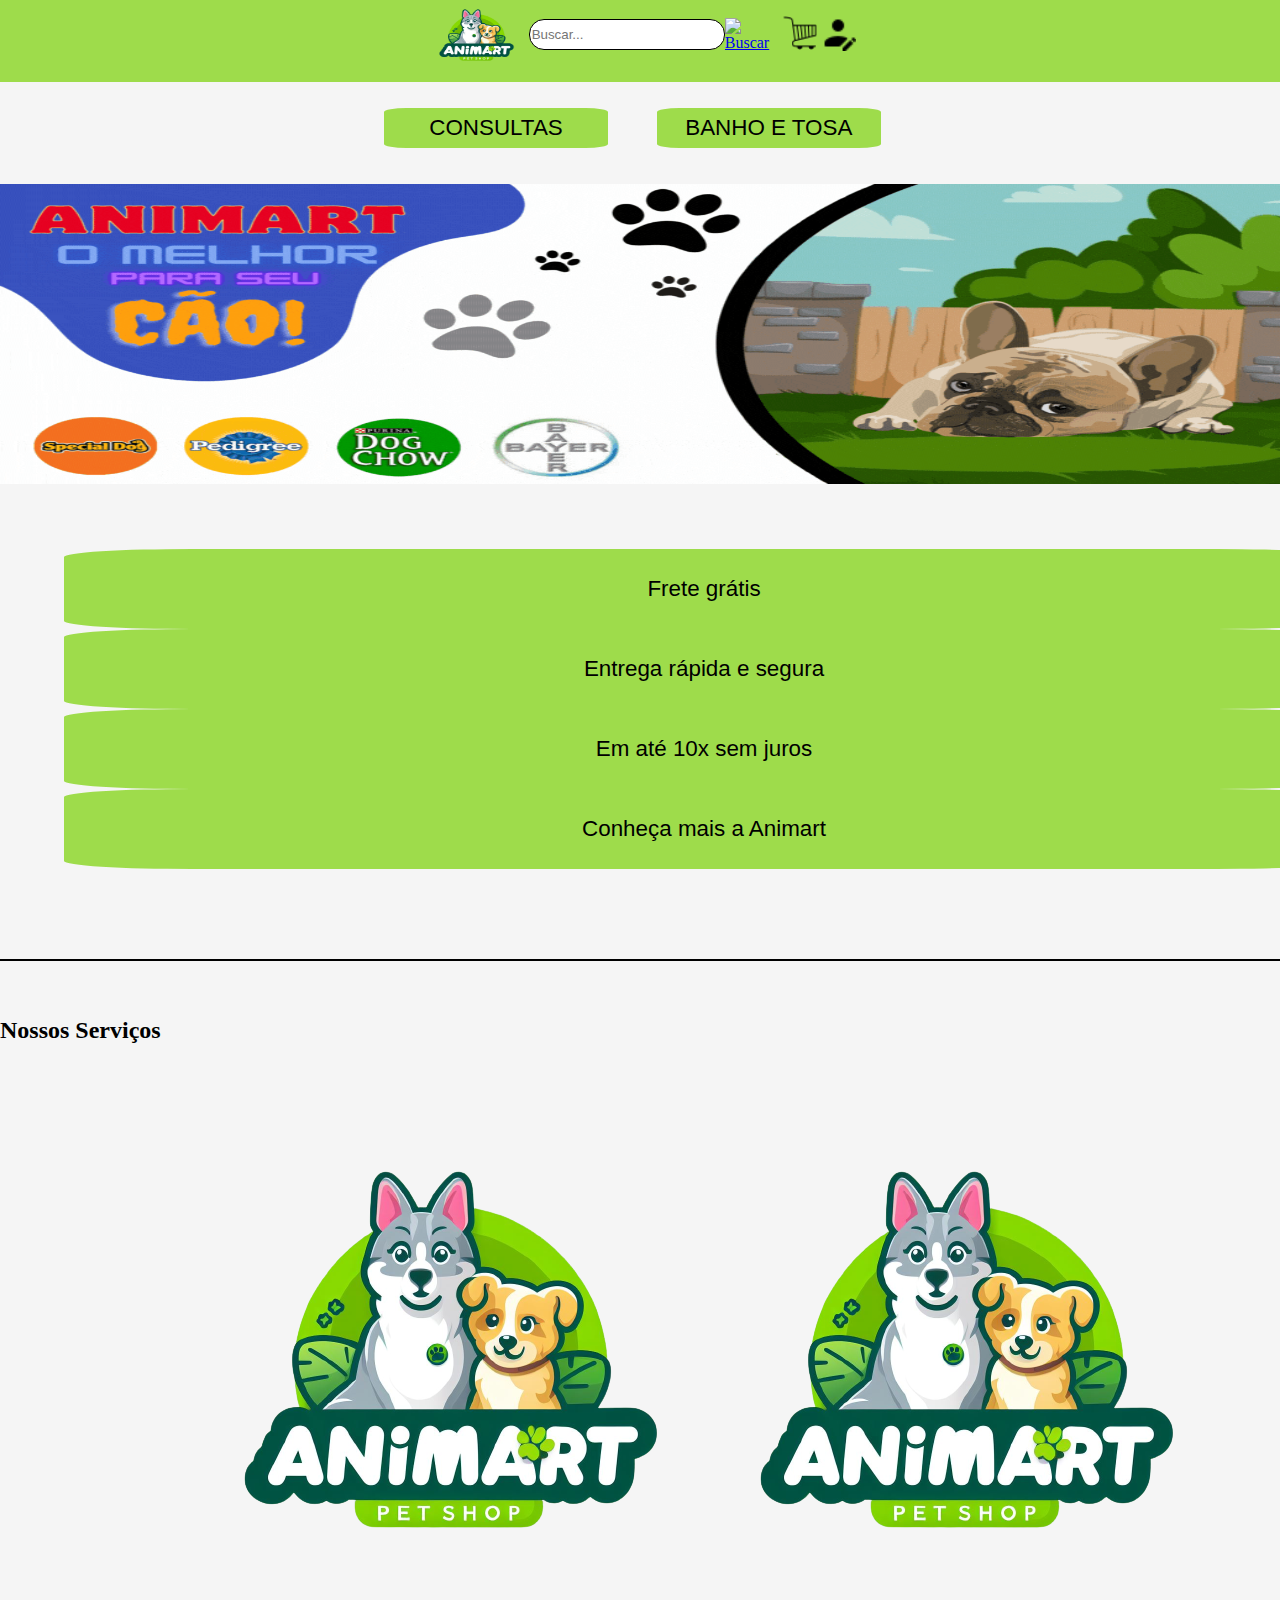
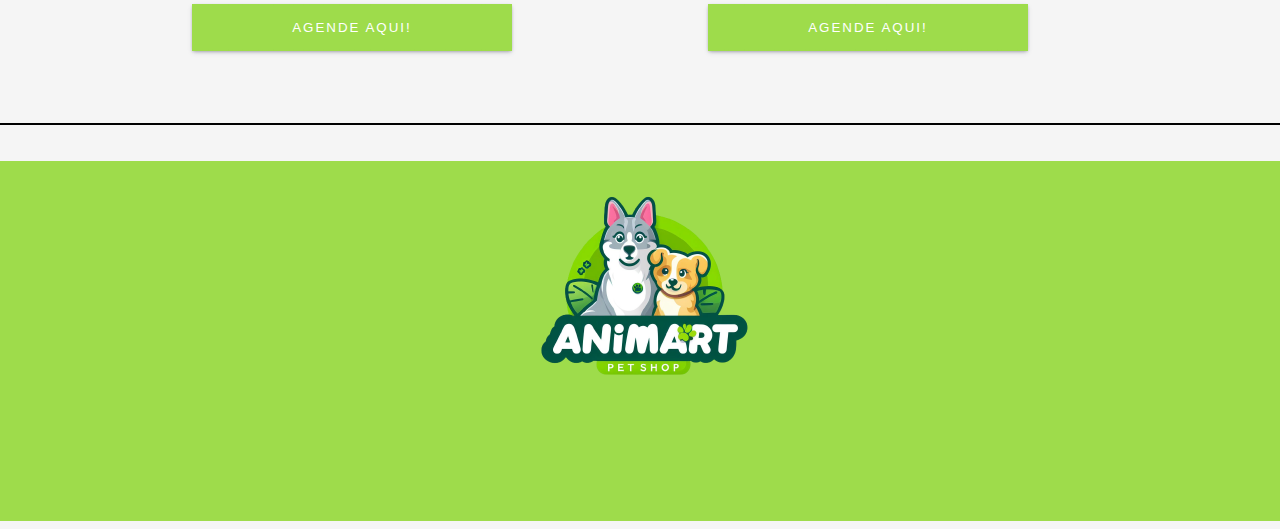
==== Projeto/index.html @ 40b437c1 "13/11/23" ====
<!DOCTYPE html>
<html lang="pt-br">

<head>
  <meta charset="UTF-8">
  <meta name="viewport" content="width=device-width, initial-scale=1.0">
  <title>AniMart - Sua Loja Online! -HOME- </HOME>
  </title>
  <link href="https://cdn.jsdelivr.net/npm/bootstrap@5.3.2/dist/css/bootstrap.min.css" rel="stylesheet"
    integrity="sha384-T3c6CoIi6uLrA9TneNEoa7RxnatzjcDSCmG1MXxSR1GAsXEV/Dwwykc2MPK8M2HN" crossorigin="anonymous">
  <link rel="stylesheet" href="style.css">
</head>

<body>
  <!-- barra de navegação -->
  <nav id="bar1">
    <div id="itensBar1">
      <a href=""><img id=logoBar src="img/logo.png" alt="logo"></a>
      <input id=areaBuscar type="text" id="txtBusca" placeholder="Buscar..." />
      <a href="buscar.html"><img id=IconLupa src="img/iconLupa.png" alt="Buscar" /></a>
      <a href="buy.html"><img id="iconBuy" src="img/iconBuy.png" alt="buy" usemap="#imageBuy-map" id="imgBuy"></a>
      <a href="cadastro.html"><img id="iconCadastro" src="img/IconCadastro.png" alt="Cadastro"></a>
    </div>
  </nav>

  <!-- container para botões-->
  <div class="container" id="contBotao">
    <div class="col-" id="colBotao">
      <div class="botoes">

        <a href="consultas.html">
          <button type="button" id="botao1">CONSULTAS</button></a>

        <a href="BanhoTosa.html">
          <button class="button button1" id="botao2">BANHO E TOSA</button></a>
      </div>
    </div>
  </div>
  <br><br>
  <div class="container">
    <div class="banner1">
      <img src="Imagens/imagens PETSHOP/animart.gif" alt="" id="banner1">
    </div>
    <br><br>
  </div>
  <div class="container" id="contBotao3">
    <div class="row">
      <div class="col-2"></div>
      <div class="col-2">
        <button type="button" onclick id="botao3">Frete grátis</button></a>
      </div>
      <div class="col-2">
        <button type="button" onclick id="botao3">Entrega rápida e segura</button></a>
      </div>
      <div class="col-2">
        <button type="button" onclick="" id="botao3">Em até 10x sem juros</button></a>
      </div>
      <div class="col-2">
        <button type="button" onclick id="botao3">Conheça mais a Animart</button></a>
      </div>
      <br><br><br><br><br>
      <div class="line"></div><br><br>
    </div>
  </div>
  <div class="container">
    <h2>Nossos Serviços </h2><br><br>
    <div class="card" style="width: 20rem;">
      <img src="img/logo.png" class="card-img-top" alt="...">
      <button class="btn"> Agende aqui!</button> 
    </div>
    <div class="card" style="width: 20rem;">
      <img src="img/logo.png" class="card-img-top" alt="...">
      <button class="btn"> Agende aqui!</button> 
    </div>

    <br><br><br><br><br>
    <div class="line"></div><br><br>
  </div>
  
</body>

<footer>
<img src="img/logo.png"  id="imgF" alt="Logo">
</footer>
<script src="https://cdn.jsdelivr.net/npm/bootstrap@5.3.2/dist/js/bootstrap.bundle.min.js"
  integrity="sha384-C6RzsynM9kWDrMNeT87bh95OGNyZPhcTNXj1NW7RuBCsyN/o0jlpcV8Qyq46cDfL" crossorigin="anonymous"></script>
</html>
---- Projeto/style.css ----
body {
    background-color: whitesmoke;
    margin: 0px;
    padding: 0px;
}

#bar1 {
    display: flex;
    justify-content: center;
    background-color: #9EDC4B;
    width: 100%;
    margin-top: -08px;
    height: 10vh;
}

#itensBar1 {
    margin-top: 20px;
    display: flex;
    align-items: center;
    height: 5vh;

}


#logoBar {

    padding-left: 5%;
    margin-top: 5px;
    height: 8vh;
    width: 90px;

}

#areaBuscar {
    margin-left: 3%;
    background-color: white;
    border: solid 1px;
    border-radius: 15px;
    width: 200px;
    height: 3vh;
}

#IconLupa {


    height: 5vh;
}

#iconBuy {

    height: 4vh;
}

#iconCadastro {
    margin-left: 5%;

    height: 4vh;
    ;
}





.h1 {
    margin-top: 90%;
}





#botao1 {
    background-color: #9EDC4B;
    width: 25%;
    height: 40px;
    border-radius: 10%;
    border: none;
    font-family: Arial, Helvetica, sans-serif;
    font-size: 140%;
}

#botao2 {
    background-color: #9EDC4B;
    width: 25%;
    height: 40px;
    border-radius: 10%;
    border: none;
    font-family: Arial, Helvetica, sans-serif;
    font-size: 140%;
    margin-left: 5%;
}

#contBotao {
    display: flex;
    margin-top: 2%;


}

#colBotao {
    margin-left: 30%;
    width: 100%;
}

#banner1 {
    width: 100%;
    height: 300px;
}


#botao3 {
    background-color: #9EDC4B;
    width: 100%;
    height: 80px;
    border-radius: 10%;
    border: none;
    font-family: Arial, Helvetica, sans-serif;
    font-size: 140%;
    margin-left: 5%;
}

.line {
    width: 100%;
    height: 2px;
    background-color: black;
}

#contBotao3 {
    margin-top: 2%;
}

.card {
    margin-left: 15%;
    display: inline-block;
}


/** css  botões "Nossos serviços **/
.btn {
    background-color: #9EDC4B;
    padding: 14px 40px;
    color: #fff;
    text-transform: uppercase;
    letter-spacing: 2px;
    cursor: pointer;
    border: 2px dashed #9EDC4B;
    box-shadow: rgba(50, 50, 93, 0.25) 0px 2px 5px -1px, rgba(0, 0, 0, 0.3) 0px 1px 3px -1px;
    transition: .4s;
    width: 100%;
}

.btn span:last-child {
    display: none;
}

.btn:hover {
    transition: .4s;
    border: 2px dashed #9EDC4B;
    background-color: #fff;
    color: #9EDC4B;
}

.btn:active {
    background-color: #9EDC4B;
}
footer{
    background-color: #9EDC4B;
    width: 100%;
    height: 40vh;
    text-align: center;
    align-items: center;
}

footer #imgF{
    height: 250px;    
}



/** ----------------------------------------------------------------------------------------**/
/** css cadastro e login **/
.wrapper {
    --input-focus: #9EDC4B;
    --font-color: #323232;
    --font-color-sub: #323232;
    --bg-color: #fff;
    --bg-color-alt: #9EDC4B;
    --main-color: #323232;

       display: flex; 
       flex-direction: column; 
       align-items: center; 
       margin-top: 20%;
      
  }
  /* switch card */
  .switch {
    transform: translateY(-200px);
    position: relative;
    display: flex;
    flex-direction: column;
    justify-content: center;
    align-items: center;
    gap: 30px;
    width: 50px;
    height: 20px;
  }
  
  .card-side::before {
    position: absolute;
    content: 'Log in';
    left: -70px;
    top: 0;
    width: 100px;
    text-decoration: underline;
    color: var(--font-color);
    font-weight: 600;
  }
  
  .card-side::after {
    position: absolute;
    content: 'Sign up';
    left: 70px;
    top: 0;
    width: 100px;
    text-decoration: none;
    color: var(--font-color);
    font-weight: 600;
  }
  
  .toggle {
    opacity: 0;
    width: 0;
    height: 0;
  }
  
  .slider {
    box-sizing: border-box;
    border-radius: 5px;
    border: 2px solid var(--main-color);
    box-shadow: 4px 4px var(--main-color);
    position: absolute;
    cursor: pointer;
    top: 0;
    left: 0;
    right: 0;
    bottom: 0;
    background-color: var(--bg-colorcolor);
    transition: 0.3s;
  }
  
  .slider:before {
    box-sizing: border-box;
    position: absolute;
    content: "";
    height: 20px;
    width: 20px;
    border: 2px solid var(--main-color);
    border-radius: 5px;
    left: -2px;
    bottom: 2px;
    background-color: var(--bg-color);
    box-shadow: 0 3px 0 var(--main-color);
    transition: 0.3s;
  }
  
  .toggle:checked + .slider {
    background-color: var(--input-focus);
  }
  
  .toggle:checked + .slider:before {
    transform: translateX(30px);
  }
  
  .toggle:checked ~ .card-side:before {
    text-decoration: none;
  }
  
  .toggle:checked ~ .card-side:after {
    text-decoration: underline;
  }
  
  /* css card */ 
  
  .flip-card__inner {
    width: 300px;
    height: 350px;
    position: relative;
    background-color: transparent;
    perspective: 1000px;
      /* width: 100%;
      height: 100%; */
    text-align: center;
    transition: transform 0.8s;
    transform-style: preserve-3d;
  }
  
  .toggle:checked ~ .flip-card__inner {
    transform: rotateY(180deg);
  }
  
  .toggle:checked ~ .flip-card__front {
    box-shadow: none;
  }
  
  
  .flip-card__front, .flip-card__back {
    padding: 20px;
    position: absolute;
    display: flex;
    flex-direction: column;
    justify-content: center;
    -webkit-backface-visibility: hidden;
    backface-visibility: hidden;
    background: #9EDC4B; /** Back Ground do card **/
    gap: 20px;
    border-radius: 5px;
    border: 2px solid var(--main-color);
    box-shadow: 4px 4px var(--main-color);
    
    
  }
  
  .flip-card__back {
    width: 100%;
    transform: rotateY(180deg);
  }
  
  .flip-card__form {
    display: flex;
    flex-direction: column;
    align-items: center;
    gap: 20px;
  }
  
  .title {
    margin: 20px 0 20px 0;
    font-size: 25px;
    font-weight: 900;
    text-align: center;
    color: var(--main-color);
  }
  
  .flip-card__input {
    width: 250px;
    height: 40px;
    border-radius: 5px;
    border: 2px solid var(--main-color);
    background-color: var(--bg-color);
    box-shadow: 4px 4px var(--main-color);
    font-size: 15px;
    font-weight: 600;
    color: var(--font-color);
    padding: 5px 10px;
    outline: none;
  }
  
  .flip-card__input::placeholder {
    color: var(--font-color-sub);
    opacity: 0.8;
  }
  
  .flip-card__input:focus {
    border: 2px solid var(--input-focus);
  }
  
  .flip-card__btn:active, .button-confirm:active {
    box-shadow: 0px 0px var(--main-color);
    transform: translate(3px, 3px);
  }
  
  .flip-card__btn {
    margin: 20px 0 20px 0;
    width: 120px;
    height: 40px;
    border-radius: 5px;
    border: 2px solid var(--main-color);
    background-color: var(--bg-color);
    box-shadow: 4px 4px var(--main-color);
    font-size: 17px;
    font-weight: 600;
    color: var(--font-color);
    cursor: pointer;
  }
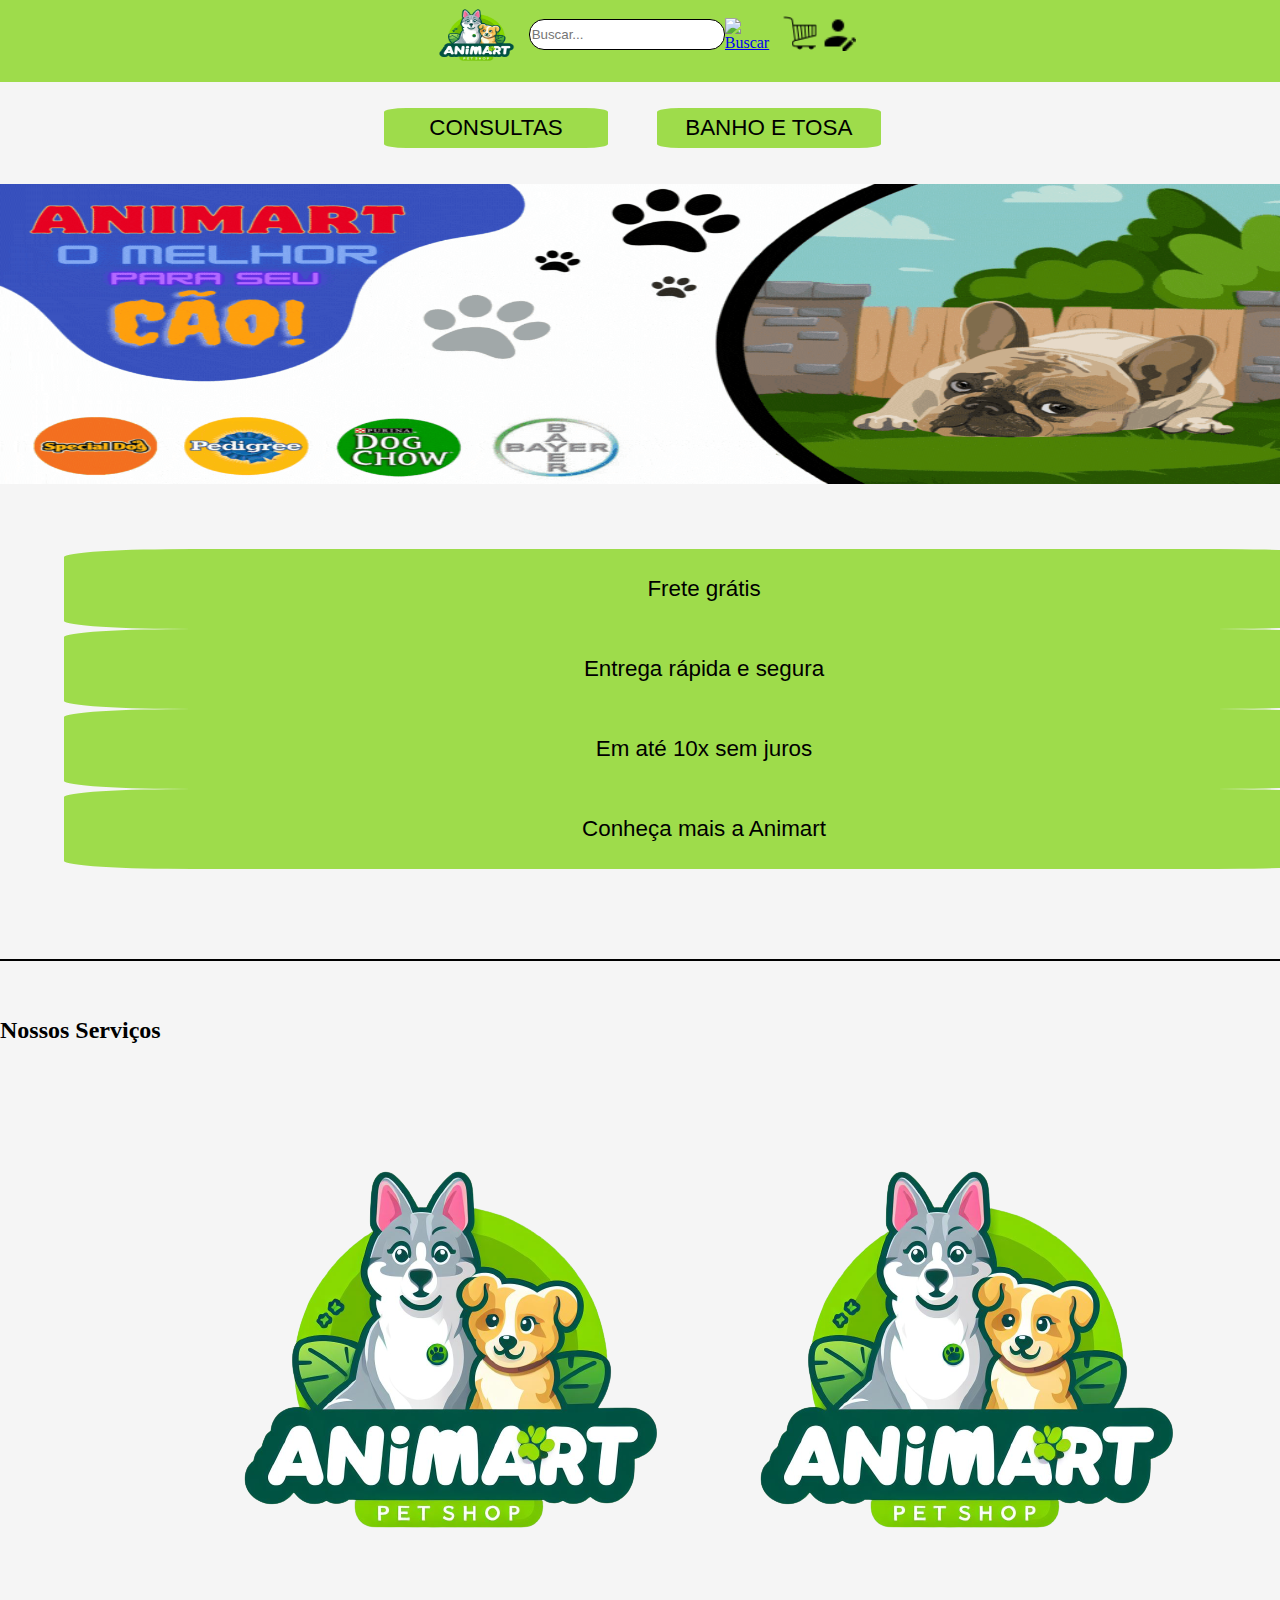
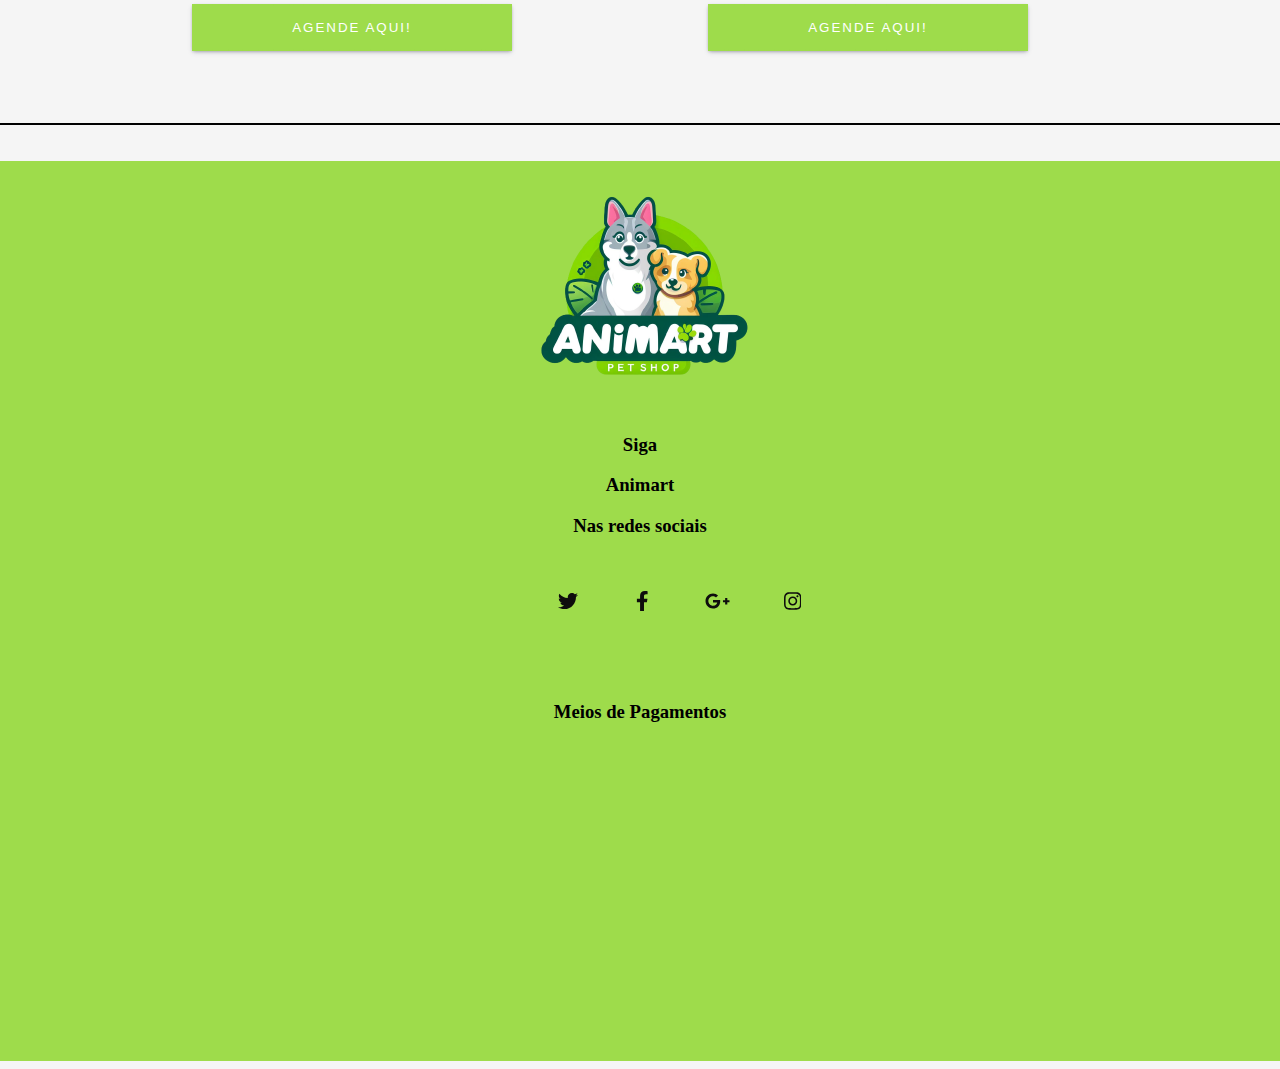
==== commit 403405a9: "16/11" ====
--- a/Projeto/index.html
+++ b/Projeto/index.html
@@ -66,22 +66,67 @@
     <h2>Nossos Serviços </h2><br><br>
     <div class="card" style="width: 20rem;">
       <img src="img/logo.png" class="card-img-top" alt="...">
-      <button class="btn"> Agende aqui!</button> 
+      <button class="btn"> Agende aqui!</button>
     </div>
     <div class="card" style="width: 20rem;">
       <img src="img/logo.png" class="card-img-top" alt="...">
-      <button class="btn"> Agende aqui!</button> 
+      <button class="btn"> Agende aqui!</button>
     </div>
 
     <br><br><br><br><br>
     <div class="line"></div><br><br>
   </div>
-  
+
 </body>
 
 <footer>
-<img src="img/logo.png"  id="imgF" alt="Logo">
+  <img src="img/logo.png" id="imgF" alt="Logo">
+  <h3>Siga</h3>
+  <h3>Animart</h3>
+  <h3>Nas redes sociais</h3>
+
+
+  <!-- footer midias -->
+  <div class="socials-container" id="midias">
+    <a href="#" class="social twitter">
+      <svg height="1em" viewBox="0 0 512 512">
+        <path
+          d="M459.37 151.716c.325 4.548.325 9.097.325 13.645 0 138.72-105.583 298.558-298.558 298.558-59.452 0-114.68-17.219-161.137-47.106 8.447.974 16.568 1.299 25.34 1.299 49.055 0 94.213-16.568 130.274-44.832-46.132-.975-84.792-31.188-98.112-72.772 6.498.974 12.995 1.624 19.818 1.624 9.421 0 18.843-1.3 27.614-3.573-48.081-9.747-84.143-51.98-84.143-102.985v-1.299c13.969 7.797 30.214 12.67 47.431 13.319-28.264-18.843-46.781-51.005-46.781-87.391 0-19.492 5.197-37.36 14.294-52.954 51.655 63.675 129.3 105.258 216.365 109.807-1.624-7.797-2.599-15.918-2.599-24.04 0-57.828 46.782-104.934 104.934-104.934 30.213 0 57.502 12.67 76.67 33.137 23.715-4.548 46.456-13.32 66.599-25.34-7.798 24.366-24.366 44.833-46.132 57.827 21.117-2.273 41.584-8.122 60.426-16.243-14.292 20.791-32.161 39.308-52.628 54.253z">
+        </path>
+      </svg>
+    </a>
+
+    <a href="#" class="social facebook"><svg height="1em" viewBox="0 0 320 512">
+        <path
+          d="M279.14 288l14.22-92.66h-88.91v-60.13c0-25.35 12.42-50.06 52.24-50.06h40.42V6.26S260.43 0 225.36 0c-73.22 0-121.08 44.38-121.08 124.72v70.62H22.89V288h81.39v224h100.17V288z">
+        </path>
+      </svg></a>
+
+    <a href="#" class="social google-plus">
+      <svg height="1em" viewBox="0 0 640 512">
+        <path
+          d="M386.061 228.496c1.834 9.692 3.143 19.384 3.143 31.956C389.204 370.205 315.599 448 204.8 448c-106.084 0-192-85.915-192-192s85.916-192 192-192c51.864 0 95.083 18.859 128.611 50.292l-52.126 50.03c-14.145-13.621-39.028-29.599-76.485-29.599-65.484 0-118.92 54.221-118.92 121.277 0 67.056 53.436 121.277 118.92 121.277 75.961 0 104.513-54.745 108.965-82.773H204.8v-66.009h181.261zm185.406 6.437V179.2h-56.001v55.733h-55.733v56.001h55.733v55.733h56.001v-55.733H627.2v-56.001h-55.733z">
+        </path>
+      </svg>
+    </a>
+
+    <a href="#" class="social instagram"><svg height="1em" viewBox="0 0 448 512">
+        <path
+          d="M224.1 141c-63.6 0-114.9 51.3-114.9 114.9s51.3 114.9 114.9 114.9S339 319.5 339 255.9 287.7 141 224.1 141zm0 189.6c-41.1 0-74.7-33.5-74.7-74.7s33.5-74.7 74.7-74.7 74.7 33.5 74.7 74.7-33.6 74.7-74.7 74.7zm146.4-194.3c0 14.9-12 26.8-26.8 26.8-14.9 0-26.8-12-26.8-26.8s12-26.8 26.8-26.8 26.8 12 26.8 26.8zm76.1 27.2c-1.7-35.9-9.9-67.7-36.2-93.9-26.2-26.2-58-34.4-93.9-36.2-37-2.1-147.9-2.1-184.9 0-35.8 1.7-67.6 9.9-93.9 36.1s-34.4 58-36.2 93.9c-2.1 37-2.1 147.9 0 184.9 1.7 35.9 9.9 67.7 36.2 93.9s58 34.4 93.9 36.2c37 2.1 147.9 2.1 184.9 0 35.9-1.7 67.7-9.9 93.9-36.2 26.2-26.2 34.4-58 36.2-93.9 2.1-37 2.1-147.8 0-184.8zM398.8 388c-7.8 19.6-22.9 34.7-42.6 42.6-29.5 11.7-99.5 9-132.1 9s-102.7 2.6-132.1-9c-19.6-7.8-34.7-22.9-42.6-42.6-11.7-29.5-9-99.5-9-132.1s-2.6-102.7 9-132.1c7.8-19.6 22.9-34.7 42.6-42.6 29.5-11.7 99.5-9 132.1-9s102.7-2.6 132.1 9c19.6 7.8 34.7 22.9 42.6 42.6 11.7 29.5 9 99.5 9 132.1s2.7 102.7-9 132.1z">
+        </path>
+      </svg></a>
+  </div>
+  <br><br>
+
+  <h3> Meios de Pagamentos</h3>
+
+
+
+
 </footer>
+
+
 <script src="https://cdn.jsdelivr.net/npm/bootstrap@5.3.2/dist/js/bootstrap.bundle.min.js"
   integrity="sha384-C6RzsynM9kWDrMNeT87bh95OGNyZPhcTNXj1NW7RuBCsyN/o0jlpcV8Qyq46cDfL" crossorigin="anonymous"></script>
+
 </html>--- a/Projeto/style.css
+++ b/Projeto/style.css
@@ -1,61 +1,61 @@
 body {
-    background-color: whitesmoke;
-    margin: 0px;
-    padding: 0px;
+  background-color: whitesmoke;
+  margin: 0px;
+  padding: 0px;
 }
 
 #bar1 {
-    display: flex;
-    justify-content: center;
-    background-color: #9EDC4B;
-    width: 100%;
-    margin-top: -08px;
-    height: 10vh;
+  display: flex;
+  justify-content: center;
+  background-color: #9EDC4B;
+  width: 100%;
+  margin-top: -08px;
+  height: 10vh;
 }
 
 #itensBar1 {
-    margin-top: 20px;
-    display: flex;
-    align-items: center;
-    height: 5vh;
+  margin-top: 20px;
+  display: flex;
+  align-items: center;
+  height: 5vh;
 
 }
 
 
 #logoBar {
 
-    padding-left: 5%;
-    margin-top: 5px;
-    height: 8vh;
-    width: 90px;
+  padding-left: 5%;
+  margin-top: 5px;
+  height: 8vh;
+  width: 90px;
 
 }
 
 #areaBuscar {
-    margin-left: 3%;
-    background-color: white;
-    border: solid 1px;
-    border-radius: 15px;
-    width: 200px;
-    height: 3vh;
+  margin-left: 3%;
+  background-color: white;
+  border: solid 1px;
+  border-radius: 15px;
+  width: 200px;
+  height: 3vh;
 }
 
 #IconLupa {
 
 
-    height: 5vh;
+  height: 5vh;
 }
 
 #iconBuy {
 
-    height: 4vh;
+  height: 4vh;
 }
 
 #iconCadastro {
-    margin-left: 5%;
-
-    height: 4vh;
-    ;
+  margin-left: 5%;
+
+  height: 4vh;
+  ;
 }
 
 
@@ -63,7 +63,7 @@
 
 
 .h1 {
-    margin-top: 90%;
+  margin-top: 90%;
 }
 
 
@@ -71,316 +71,397 @@
 
 
 #botao1 {
-    background-color: #9EDC4B;
-    width: 25%;
-    height: 40px;
-    border-radius: 10%;
-    border: none;
-    font-family: Arial, Helvetica, sans-serif;
-    font-size: 140%;
+  background-color: #9EDC4B;
+  width: 25%;
+  height: 40px;
+  border-radius: 10%;
+  border: none;
+  font-family: Arial, Helvetica, sans-serif;
+  font-size: 140%;
 }
 
 #botao2 {
-    background-color: #9EDC4B;
-    width: 25%;
-    height: 40px;
-    border-radius: 10%;
-    border: none;
-    font-family: Arial, Helvetica, sans-serif;
-    font-size: 140%;
-    margin-left: 5%;
+  background-color: #9EDC4B;
+  width: 25%;
+  height: 40px;
+  border-radius: 10%;
+  border: none;
+  font-family: Arial, Helvetica, sans-serif;
+  font-size: 140%;
+  margin-left: 5%;
 }
 
 #contBotao {
-    display: flex;
-    margin-top: 2%;
+  display: flex;
+  margin-top: 2%;
 
 
 }
 
 #colBotao {
-    margin-left: 30%;
-    width: 100%;
+  margin-left: 30%;
+  width: 100%;
 }
 
 #banner1 {
-    width: 100%;
-    height: 300px;
+  width: 100%;
+  height: 300px;
 }
 
 
 #botao3 {
-    background-color: #9EDC4B;
-    width: 100%;
-    height: 80px;
-    border-radius: 10%;
-    border: none;
-    font-family: Arial, Helvetica, sans-serif;
-    font-size: 140%;
-    margin-left: 5%;
+  background-color: #9EDC4B;
+  width: 100%;
+  height: 80px;
+  border-radius: 10%;
+  border: none;
+  font-family: Arial, Helvetica, sans-serif;
+  font-size: 140%;
+  margin-left: 5%;
 }
 
 .line {
-    width: 100%;
-    height: 2px;
-    background-color: black;
+  width: 100%;
+  height: 2px;
+  background-color: black;
 }
 
 #contBotao3 {
-    margin-top: 2%;
+  margin-top: 2%;
 }
 
 .card {
-    margin-left: 15%;
-    display: inline-block;
+  margin-left: 15%;
+  display: inline-block;
 }
 
 
 /** css  botões "Nossos serviços **/
 .btn {
-    background-color: #9EDC4B;
-    padding: 14px 40px;
-    color: #fff;
-    text-transform: uppercase;
-    letter-spacing: 2px;
-    cursor: pointer;
-    border: 2px dashed #9EDC4B;
-    box-shadow: rgba(50, 50, 93, 0.25) 0px 2px 5px -1px, rgba(0, 0, 0, 0.3) 0px 1px 3px -1px;
-    transition: .4s;
-    width: 100%;
+  background-color: #9EDC4B;
+  padding: 14px 40px;
+  color: #fff;
+  text-transform: uppercase;
+  letter-spacing: 2px;
+  cursor: pointer;
+  border: 2px dashed #9EDC4B;
+  box-shadow: rgba(50, 50, 93, 0.25) 0px 2px 5px -1px, rgba(0, 0, 0, 0.3) 0px 1px 3px -1px;
+  transition: .4s;
+  width: 100%;
 }
 
 .btn span:last-child {
-    display: none;
+  display: none;
 }
 
 .btn:hover {
-    transition: .4s;
-    border: 2px dashed #9EDC4B;
-    background-color: #fff;
-    color: #9EDC4B;
+  transition: .4s;
+  border: 2px dashed #9EDC4B;
+  background-color: #fff;
+  color: #9EDC4B;
 }
 
 .btn:active {
-    background-color: #9EDC4B;
-}
-footer{
-    background-color: #9EDC4B;
-    width: 100%;
-    height: 40vh;
-    text-align: center;
-    align-items: center;
-}
-
-footer #imgF{
-    height: 250px;    
-}
+  background-color: #9EDC4B;
+}
+
+
+
+/**  INICIO FOOTER  **/
+
+footer {
+  background-color: #9EDC4B;
+  width: 100%;
+  height: 100vh;
+  text-align: center;
+  align-items: center;
+}
+
+
+footer #imgF {
+  height: 250px;
+}
+
+
+/* CSS midias */
+#midias{
+  background-color: #9EDC4B;
+  width: 100%;  
+}
+.socials-container {
+  width: fit-content;
+  height: fit-content;
+  display: flex;
+  align-items: center;
+  justify-content: center;
+  gap: 25px;
+  padding: 20px 40px;
+  background-color: #333333;
+  
+}
+.social {
+  width: 50px;
+  height: 50px;
+  display: flex;
+  align-items: center;
+  justify-content: center;
+  border-radius: 50%;
+  
+}
+.twitter:hover {
+  background: linear-gradient(45deg, #66757f, #00acee, #36daff, #dbedff);
+}
+.facebook:hover {
+  background: linear-gradient(45deg, #134ac0, #316ff6, #78a3ff);
+}
+.google-plus:hover {
+  background: linear-gradient(45deg, #872419, #db4a39, #ff7061);
+}
+.instagram:hover {
+  background: #f09433;
+  background: -moz-linear-gradient(
+    45deg,
+    #f09433 0%,
+    #e6683c 25%,
+    #dc2743 50%,
+    #cc2366 75%,
+    #bc1888 100%
+  );
+  background: -webkit-linear-gradient(
+    45deg,
+    #f09433 0%,
+    #e6683c 25%,
+    #dc2743 50%,
+    #cc2366 75%,
+    #bc1888 100%
+  );
+  background: linear-gradient(
+    45deg,
+    #f09433 0%,
+    #e6683c 25%,
+    #dc2743 50%,
+    #cc2366 75%,
+    #bc1888 100%
+  );
+  filter: progid:DXImageTransform.Microsoft.gradient( startColorstr='#f09433', endColorstr='#bc1888',GradientType=1 );
+}
+.social svg {
+  fill: rgb(14, 13, 13);
+  height: 20px;
+}
+
+
+
 
 
 
 /** ----------------------------------------------------------------------------------------**/
 /** css cadastro e login **/
 .wrapper {
-    --input-focus: #9EDC4B;
-    --font-color: #323232;
-    --font-color-sub: #323232;
-    --bg-color: #fff;
-    --bg-color-alt: #9EDC4B;
-    --main-color: #323232;
-
-       display: flex; 
-       flex-direction: column; 
-       align-items: center; 
-       margin-top: 20%;
-      
-  }
-  /* switch card */
-  .switch {
-    transform: translateY(-200px);
-    position: relative;
-    display: flex;
-    flex-direction: column;
-    justify-content: center;
-    align-items: center;
-    gap: 30px;
-    width: 50px;
-    height: 20px;
-  }
-  
-  .card-side::before {
-    position: absolute;
-    content: 'Log in';
-    left: -70px;
-    top: 0;
-    width: 100px;
-    text-decoration: underline;
-    color: var(--font-color);
-    font-weight: 600;
-  }
-  
-  .card-side::after {
-    position: absolute;
-    content: 'Sign up';
-    left: 70px;
-    top: 0;
-    width: 100px;
-    text-decoration: none;
-    color: var(--font-color);
-    font-weight: 600;
-  }
-  
-  .toggle {
-    opacity: 0;
-    width: 0;
-    height: 0;
-  }
-  
-  .slider {
-    box-sizing: border-box;
-    border-radius: 5px;
-    border: 2px solid var(--main-color);
-    box-shadow: 4px 4px var(--main-color);
-    position: absolute;
-    cursor: pointer;
-    top: 0;
-    left: 0;
-    right: 0;
-    bottom: 0;
-    background-color: var(--bg-colorcolor);
-    transition: 0.3s;
-  }
-  
-  .slider:before {
-    box-sizing: border-box;
-    position: absolute;
-    content: "";
-    height: 20px;
-    width: 20px;
-    border: 2px solid var(--main-color);
-    border-radius: 5px;
-    left: -2px;
-    bottom: 2px;
-    background-color: var(--bg-color);
-    box-shadow: 0 3px 0 var(--main-color);
-    transition: 0.3s;
-  }
-  
-  .toggle:checked + .slider {
-    background-color: var(--input-focus);
-  }
-  
-  .toggle:checked + .slider:before {
-    transform: translateX(30px);
-  }
-  
-  .toggle:checked ~ .card-side:before {
-    text-decoration: none;
-  }
-  
-  .toggle:checked ~ .card-side:after {
-    text-decoration: underline;
-  }
-  
-  /* css card */ 
-  
-  .flip-card__inner {
-    width: 300px;
-    height: 350px;
-    position: relative;
-    background-color: transparent;
-    perspective: 1000px;
-      /* width: 100%;
+  --input-focus: #9EDC4B;
+  --font-color: #323232;
+  --font-color-sub: #323232;
+  --bg-color: #fff;
+  --bg-color-alt: #9EDC4B;
+  --main-color: #323232;
+
+  display: flex;
+  flex-direction: column;
+  align-items: center;
+  margin-top: 20%;
+
+}
+
+/* switch card */
+.switch {
+  transform: translateY(-200px);
+  position: relative;
+  display: flex;
+  flex-direction: column;
+  justify-content: center;
+  align-items: center;
+  gap: 30px;
+  width: 50px;
+  height: 20px;
+}
+
+.card-side::before {
+  position: absolute;
+  content: 'Log in';
+  left: -70px;
+  top: 0;
+  width: 100px;
+  text-decoration: underline;
+  color: var(--font-color);
+  font-weight: 600;
+}
+
+.card-side::after {
+  position: absolute;
+  content: 'Sign up';
+  left: 70px;
+  top: 0;
+  width: 100px;
+  text-decoration: none;
+  color: var(--font-color);
+  font-weight: 600;
+}
+
+.toggle {
+  opacity: 0;
+  width: 0;
+  height: 0;
+}
+
+.slider {
+  box-sizing: border-box;
+  border-radius: 5px;
+  border: 2px solid var(--main-color);
+  box-shadow: 4px 4px var(--main-color);
+  position: absolute;
+  cursor: pointer;
+  top: 0;
+  left: 0;
+  right: 0;
+  bottom: 0;
+  background-color: var(--bg-colorcolor);
+  transition: 0.3s;
+}
+
+.slider:before {
+  box-sizing: border-box;
+  position: absolute;
+  content: "";
+  height: 20px;
+  width: 20px;
+  border: 2px solid var(--main-color);
+  border-radius: 5px;
+  left: -2px;
+  bottom: 2px;
+  background-color: var(--bg-color);
+  box-shadow: 0 3px 0 var(--main-color);
+  transition: 0.3s;
+}
+
+.toggle:checked+.slider {
+  background-color: var(--input-focus);
+}
+
+.toggle:checked+.slider:before {
+  transform: translateX(30px);
+}
+
+.toggle:checked~.card-side:before {
+  text-decoration: none;
+}
+
+.toggle:checked~.card-side:after {
+  text-decoration: underline;
+}
+
+/* css card */
+
+.flip-card__inner {
+  width: 300px;
+  height: 350px;
+  position: relative;
+  background-color: transparent;
+  perspective: 1000px;
+  /* width: 100%;
       height: 100%; */
-    text-align: center;
-    transition: transform 0.8s;
-    transform-style: preserve-3d;
-  }
-  
-  .toggle:checked ~ .flip-card__inner {
-    transform: rotateY(180deg);
-  }
-  
-  .toggle:checked ~ .flip-card__front {
-    box-shadow: none;
-  }
-  
-  
-  .flip-card__front, .flip-card__back {
-    padding: 20px;
-    position: absolute;
-    display: flex;
-    flex-direction: column;
-    justify-content: center;
-    -webkit-backface-visibility: hidden;
-    backface-visibility: hidden;
-    background: #9EDC4B; /** Back Ground do card **/
-    gap: 20px;
-    border-radius: 5px;
-    border: 2px solid var(--main-color);
-    box-shadow: 4px 4px var(--main-color);
-    
-    
-  }
-  
-  .flip-card__back {
-    width: 100%;
-    transform: rotateY(180deg);
-  }
-  
-  .flip-card__form {
-    display: flex;
-    flex-direction: column;
-    align-items: center;
-    gap: 20px;
-  }
-  
-  .title {
-    margin: 20px 0 20px 0;
-    font-size: 25px;
-    font-weight: 900;
-    text-align: center;
-    color: var(--main-color);
-  }
-  
-  .flip-card__input {
-    width: 250px;
-    height: 40px;
-    border-radius: 5px;
-    border: 2px solid var(--main-color);
-    background-color: var(--bg-color);
-    box-shadow: 4px 4px var(--main-color);
-    font-size: 15px;
-    font-weight: 600;
-    color: var(--font-color);
-    padding: 5px 10px;
-    outline: none;
-  }
-  
-  .flip-card__input::placeholder {
-    color: var(--font-color-sub);
-    opacity: 0.8;
-  }
-  
-  .flip-card__input:focus {
-    border: 2px solid var(--input-focus);
-  }
-  
-  .flip-card__btn:active, .button-confirm:active {
-    box-shadow: 0px 0px var(--main-color);
-    transform: translate(3px, 3px);
-  }
-  
-  .flip-card__btn {
-    margin: 20px 0 20px 0;
-    width: 120px;
-    height: 40px;
-    border-radius: 5px;
-    border: 2px solid var(--main-color);
-    background-color: var(--bg-color);
-    box-shadow: 4px 4px var(--main-color);
-    font-size: 17px;
-    font-weight: 600;
-    color: var(--font-color);
-    cursor: pointer;
-  } 
-
+  text-align: center;
+  transition: transform 0.8s;
+  transform-style: preserve-3d;
+}
+
+.toggle:checked~.flip-card__inner {
+  transform: rotateY(180deg);
+}
+
+.toggle:checked~.flip-card__front {
+  box-shadow: none;
+}
+
+
+.flip-card__front,
+.flip-card__back {
+  padding: 20px;
+  position: absolute;
+  display: flex;
+  flex-direction: column;
+  justify-content: center;
+  -webkit-backface-visibility: hidden;
+  backface-visibility: hidden;
+  background: #9EDC4B;
+  /** Back Ground do card **/
+  gap: 20px;
+  border-radius: 5px;
+  border: 2px solid var(--main-color);
+  box-shadow: 4px 4px var(--main-color);
+
+
+}
+
+.flip-card__back {
+  width: 100%;
+  transform: rotateY(180deg);
+}
+
+.flip-card__form {
+  display: flex;
+  flex-direction: column;
+  align-items: center;
+  gap: 20px;
+}
+
+.title {
+  margin: 20px 0 20px 0;
+  font-size: 25px;
+  font-weight: 900;
+  text-align: center;
+  color: var(--main-color);
+}
+
+.flip-card__input {
+  width: 250px;
+  height: 40px;
+  border-radius: 5px;
+  border: 2px solid var(--main-color);
+  background-color: var(--bg-color);
+  box-shadow: 4px 4px var(--main-color);
+  font-size: 15px;
+  font-weight: 600;
+  color: var(--font-color);
+  padding: 5px 10px;
+  outline: none;
+}
+
+.flip-card__input::placeholder {
+  color: var(--font-color-sub);
+  opacity: 0.8;
+}
+
+.flip-card__input:focus {
+  border: 2px solid var(--input-focus);
+}
+
+.flip-card__btn:active,
+.button-confirm:active {
+  box-shadow: 0px 0px var(--main-color);
+  transform: translate(3px, 3px);
+}
+
+.flip-card__btn {
+  margin: 20px 0 20px 0;
+  width: 120px;
+  height: 40px;
+  border-radius: 5px;
+  border: 2px solid var(--main-color);
+  background-color: var(--bg-color);
+  box-shadow: 4px 4px var(--main-color);
+  font-size: 17px;
+  font-weight: 600;
+  color: var(--font-color);
+  cursor: pointer;
+}
+
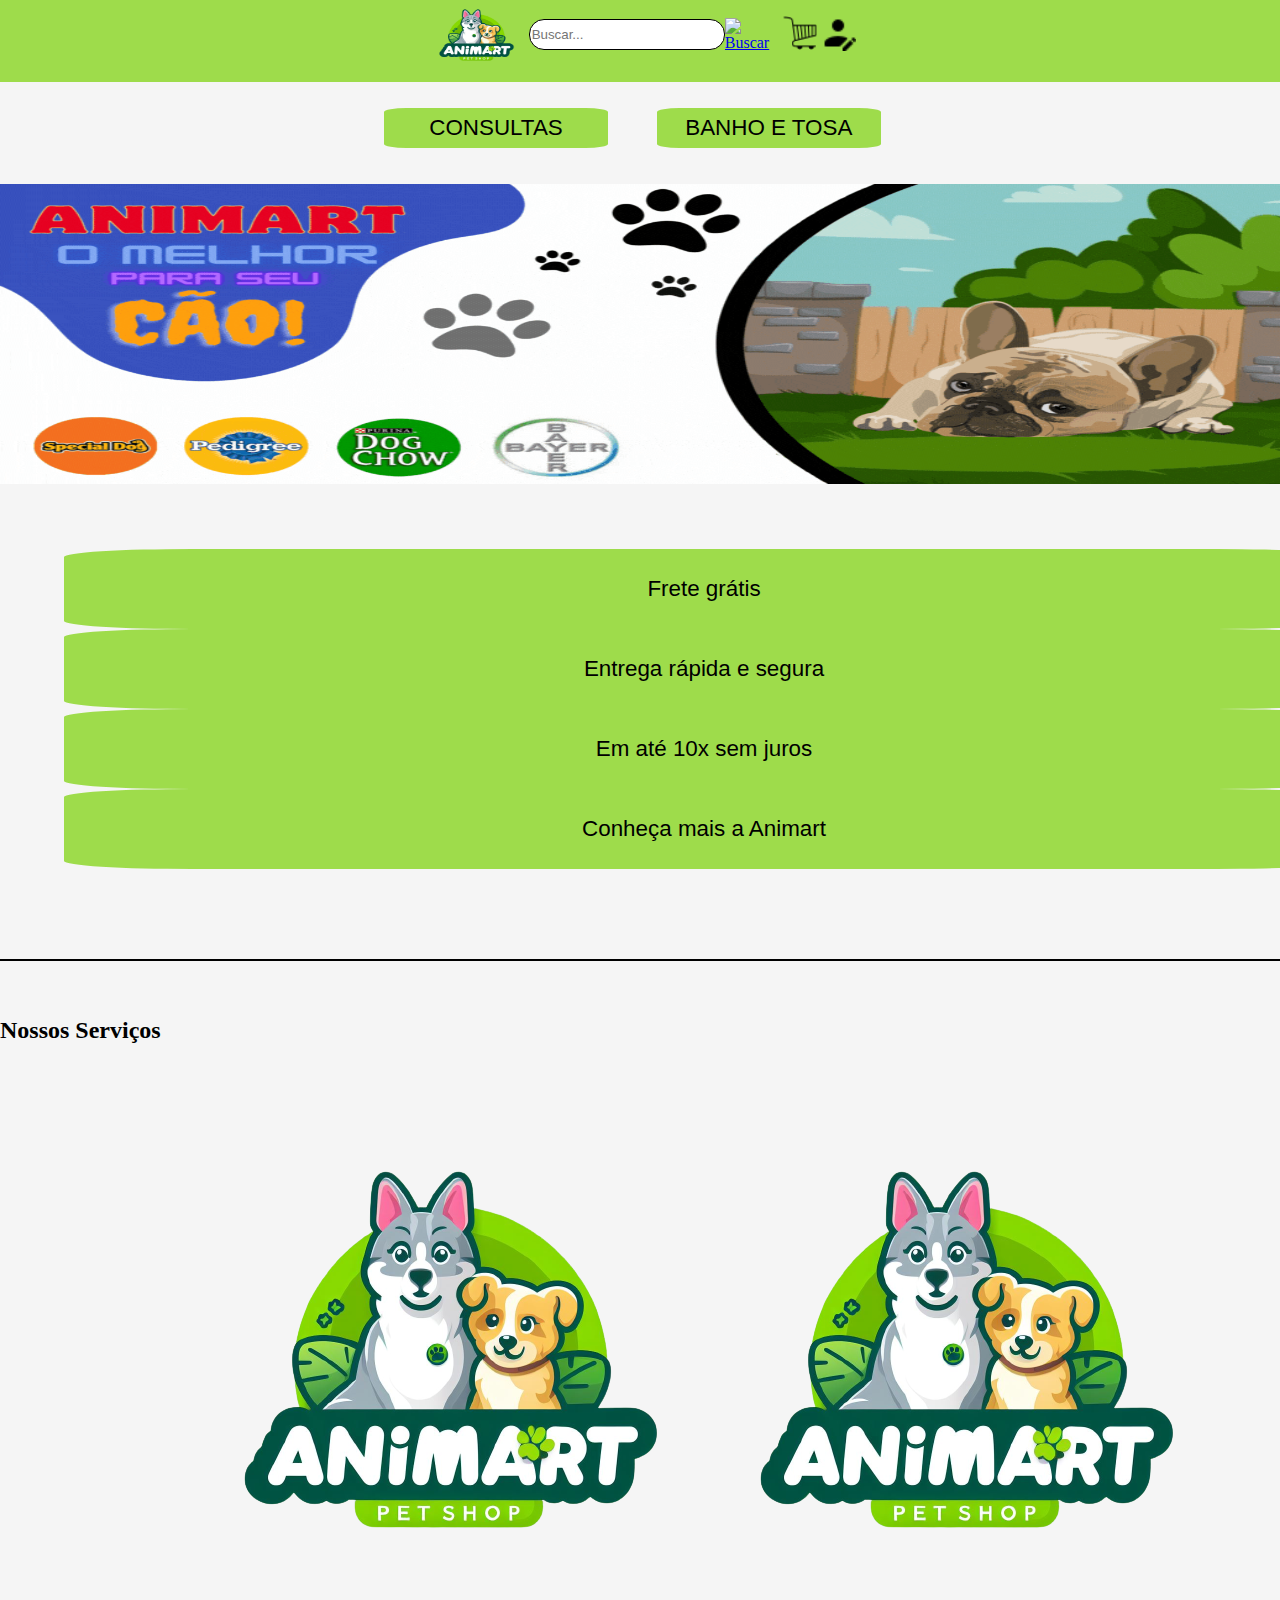
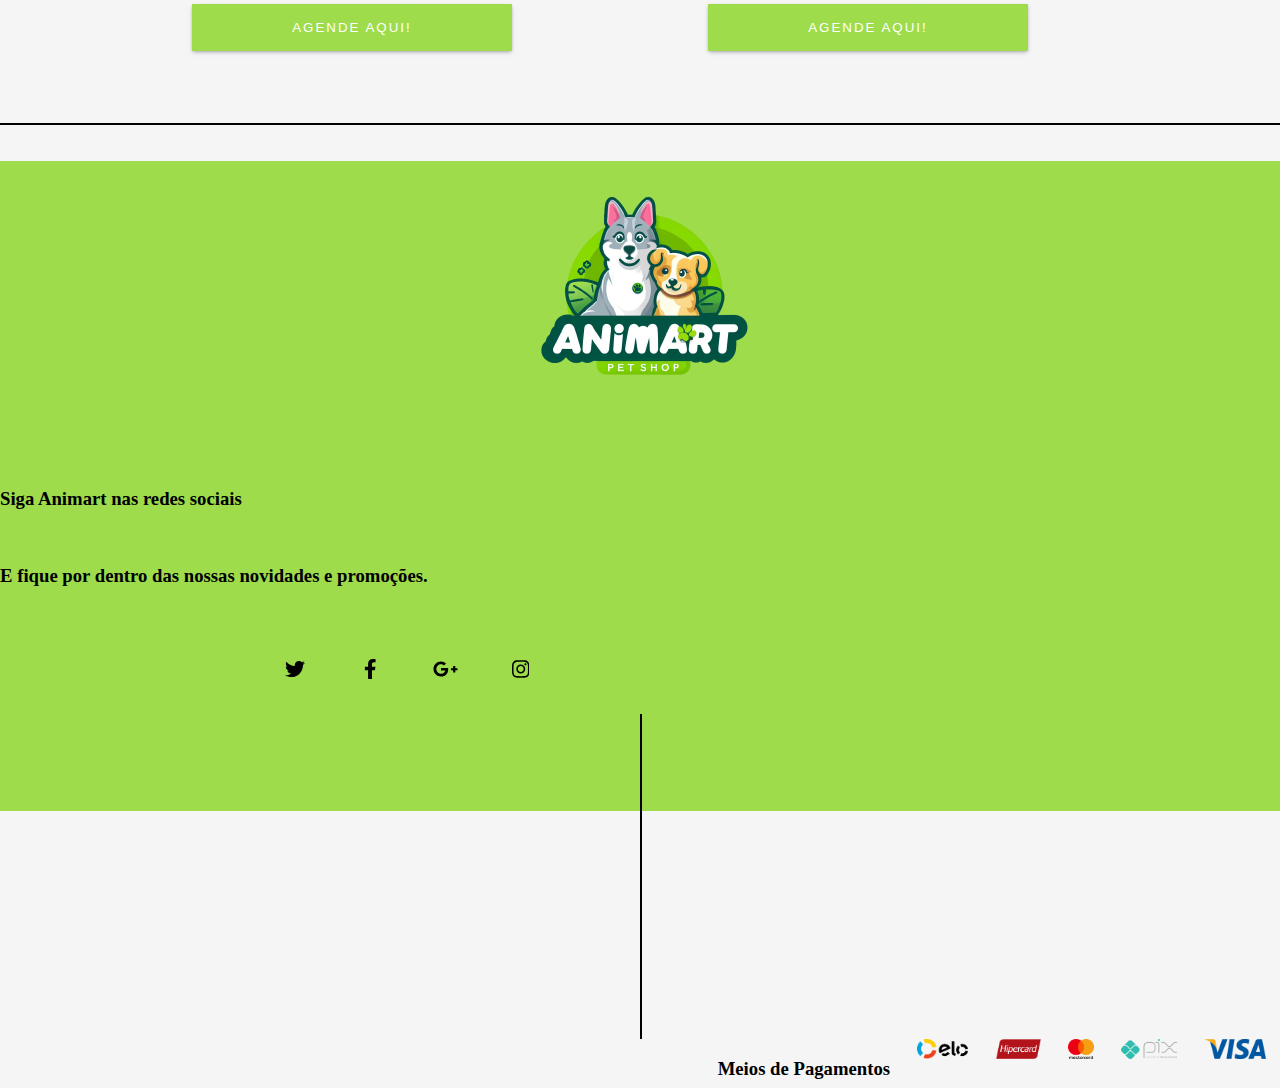
==== commit 4e387f7e: "16/11/23" ====
--- a/Projeto/index.html
+++ b/Projeto/index.html
@@ -80,48 +80,68 @@
 </body>
 
 <footer>
-  <img src="img/logo.png" id="imgF" alt="Logo">
-  <h3>Siga</h3>
-  <h3>Animart</h3>
-  <h3>Nas redes sociais</h3>
+  <div class="img"><img src="img/logo.png" id="imgF" alt="Logo"></div><br><br><br>
+
+  <div class="ladoE" id="ladoEsquerdo">
+    <div class="container-fluid">
+      <div class="row" >
+        <div class=" offset-2 col"style="width: 50%;">
+          <h3>Siga Animart nas redes sociais</h3><br>
+        </div>
+      </div>
+      <div class="row" >
+        <div class="offset-1 col"style="width: 50%;">
+          <h3>E fique por dentro das nossas novidades e promoções.</h3><br>
+        </div>
+      </div>
+    </div>
 
 
-  <!-- footer midias -->
-  <div class="socials-container" id="midias">
-    <a href="#" class="social twitter">
-      <svg height="1em" viewBox="0 0 512 512">
-        <path
-          d="M459.37 151.716c.325 4.548.325 9.097.325 13.645 0 138.72-105.583 298.558-298.558 298.558-59.452 0-114.68-17.219-161.137-47.106 8.447.974 16.568 1.299 25.34 1.299 49.055 0 94.213-16.568 130.274-44.832-46.132-.975-84.792-31.188-98.112-72.772 6.498.974 12.995 1.624 19.818 1.624 9.421 0 18.843-1.3 27.614-3.573-48.081-9.747-84.143-51.98-84.143-102.985v-1.299c13.969 7.797 30.214 12.67 47.431 13.319-28.264-18.843-46.781-51.005-46.781-87.391 0-19.492 5.197-37.36 14.294-52.954 51.655 63.675 129.3 105.258 216.365 109.807-1.624-7.797-2.599-15.918-2.599-24.04 0-57.828 46.782-104.934 104.934-104.934 30.213 0 57.502 12.67 76.67 33.137 23.715-4.548 46.456-13.32 66.599-25.34-7.798 24.366-24.366 44.833-46.132 57.827 21.117-2.273 41.584-8.122 60.426-16.243-14.292 20.791-32.161 39.308-52.628 54.253z">
-        </path>
-      </svg>
-    </a>
+    <div class="socials-container" id="midias">
+      <a href="#" class="social twitter">
+        <svg height="1em" viewBox="0 0 512 512">
+          <path
+            d="M459.37 151.716c.325 4.548.325 9.097.325 13.645 0 138.72-105.583 298.558-298.558 298.558-59.452 0-114.68-17.219-161.137-47.106 8.447.974 16.568 1.299 25.34 1.299 49.055 0 94.213-16.568 130.274-44.832-46.132-.975-84.792-31.188-98.112-72.772 6.498.974 12.995 1.624 19.818 1.624 9.421 0 18.843-1.3 27.614-3.573-48.081-9.747-84.143-51.98-84.143-102.985v-1.299c13.969 7.797 30.214 12.67 47.431 13.319-28.264-18.843-46.781-51.005-46.781-87.391 0-19.492 5.197-37.36 14.294-52.954 51.655 63.675 129.3 105.258 216.365 109.807-1.624-7.797-2.599-15.918-2.599-24.04 0-57.828 46.782-104.934 104.934-104.934 30.213 0 57.502 12.67 76.67 33.137 23.715-4.548 46.456-13.32 66.599-25.34-7.798 24.366-24.366 44.833-46.132 57.827 21.117-2.273 41.584-8.122 60.426-16.243-14.292 20.791-32.161 39.308-52.628 54.253z">
+          </path>
+        </svg>
+      </a>
 
-    <a href="#" class="social facebook"><svg height="1em" viewBox="0 0 320 512">
-        <path
-          d="M279.14 288l14.22-92.66h-88.91v-60.13c0-25.35 12.42-50.06 52.24-50.06h40.42V6.26S260.43 0 225.36 0c-73.22 0-121.08 44.38-121.08 124.72v70.62H22.89V288h81.39v224h100.17V288z">
-        </path>
-      </svg></a>
+      <a href="#" class="social facebook"><svg height="1em" viewBox="0 0 320 512">
+          <path
+            d="M279.14 288l14.22-92.66h-88.91v-60.13c0-25.35 12.42-50.06 52.24-50.06h40.42V6.26S260.43 0 225.36 0c-73.22 0-121.08 44.38-121.08 124.72v70.62H22.89V288h81.39v224h100.17V288z">
+          </path>
+        </svg></a>
 
-    <a href="#" class="social google-plus">
-      <svg height="1em" viewBox="0 0 640 512">
-        <path
-          d="M386.061 228.496c1.834 9.692 3.143 19.384 3.143 31.956C389.204 370.205 315.599 448 204.8 448c-106.084 0-192-85.915-192-192s85.916-192 192-192c51.864 0 95.083 18.859 128.611 50.292l-52.126 50.03c-14.145-13.621-39.028-29.599-76.485-29.599-65.484 0-118.92 54.221-118.92 121.277 0 67.056 53.436 121.277 118.92 121.277 75.961 0 104.513-54.745 108.965-82.773H204.8v-66.009h181.261zm185.406 6.437V179.2h-56.001v55.733h-55.733v56.001h55.733v55.733h56.001v-55.733H627.2v-56.001h-55.733z">
-        </path>
-      </svg>
-    </a>
+      <a href="#" class="social google-plus">
+        <svg height="1em" viewBox="0 0 640 512">
+          <path
+            d="M386.061 228.496c1.834 9.692 3.143 19.384 3.143 31.956C389.204 370.205 315.599 448 204.8 448c-106.084 0-192-85.915-192-192s85.916-192 192-192c51.864 0 95.083 18.859 128.611 50.292l-52.126 50.03c-14.145-13.621-39.028-29.599-76.485-29.599-65.484 0-118.92 54.221-118.92 121.277 0 67.056 53.436 121.277 118.92 121.277 75.961 0 104.513-54.745 108.965-82.773H204.8v-66.009h181.261zm185.406 6.437V179.2h-56.001v55.733h-55.733v56.001h55.733v55.733h56.001v-55.733H627.2v-56.001h-55.733z">
+          </path>
+        </svg>
+      </a>
 
-    <a href="#" class="social instagram"><svg height="1em" viewBox="0 0 448 512">
-        <path
-          d="M224.1 141c-63.6 0-114.9 51.3-114.9 114.9s51.3 114.9 114.9 114.9S339 319.5 339 255.9 287.7 141 224.1 141zm0 189.6c-41.1 0-74.7-33.5-74.7-74.7s33.5-74.7 74.7-74.7 74.7 33.5 74.7 74.7-33.6 74.7-74.7 74.7zm146.4-194.3c0 14.9-12 26.8-26.8 26.8-14.9 0-26.8-12-26.8-26.8s12-26.8 26.8-26.8 26.8 12 26.8 26.8zm76.1 27.2c-1.7-35.9-9.9-67.7-36.2-93.9-26.2-26.2-58-34.4-93.9-36.2-37-2.1-147.9-2.1-184.9 0-35.8 1.7-67.6 9.9-93.9 36.1s-34.4 58-36.2 93.9c-2.1 37-2.1 147.9 0 184.9 1.7 35.9 9.9 67.7 36.2 93.9s58 34.4 93.9 36.2c37 2.1 147.9 2.1 184.9 0 35.9-1.7 67.7-9.9 93.9-36.2 26.2-26.2 34.4-58 36.2-93.9 2.1-37 2.1-147.8 0-184.8zM398.8 388c-7.8 19.6-22.9 34.7-42.6 42.6-29.5 11.7-99.5 9-132.1 9s-102.7 2.6-132.1-9c-19.6-7.8-34.7-22.9-42.6-42.6-11.7-29.5-9-99.5-9-132.1s-2.6-102.7 9-132.1c7.8-19.6 22.9-34.7 42.6-42.6 29.5-11.7 99.5-9 132.1-9s102.7-2.6 132.1 9c19.6 7.8 34.7 22.9 42.6 42.6 11.7 29.5 9 99.5 9 132.1s2.7 102.7-9 132.1z">
-        </path>
-      </svg></a>
+      <a href="#" class="social instagram"><svg height="1em" viewBox="0 0 448 512">
+          <path
+            d="M224.1 141c-63.6 0-114.9 51.3-114.9 114.9s51.3 114.9 114.9 114.9S339 319.5 339 255.9 287.7 141 224.1 141zm0 189.6c-41.1 0-74.7-33.5-74.7-74.7s33.5-74.7 74.7-74.7 74.7 33.5 74.7 74.7-33.6 74.7-74.7 74.7zm146.4-194.3c0 14.9-12 26.8-26.8 26.8-14.9 0-26.8-12-26.8-26.8s12-26.8 26.8-26.8 26.8 12 26.8 26.8zm76.1 27.2c-1.7-35.9-9.9-67.7-36.2-93.9-26.2-26.2-58-34.4-93.9-36.2-37-2.1-147.9-2.1-184.9 0-35.8 1.7-67.6 9.9-93.9 36.1s-34.4 58-36.2 93.9c-2.1 37-2.1 147.9 0 184.9 1.7 35.9 9.9 67.7 36.2 93.9s58 34.4 93.9 36.2c37 2.1 147.9 2.1 184.9 0 35.9-1.7 67.7-9.9 93.9-36.2 26.2-26.2 34.4-58 36.2-93.9 2.1-37 2.1-147.8 0-184.8zM398.8 388c-7.8 19.6-22.9 34.7-42.6 42.6-29.5 11.7-99.5 9-132.1 9s-102.7 2.6-132.1-9c-19.6-7.8-34.7-22.9-42.6-42.6-11.7-29.5-9-99.5-9-132.1s-2.6-102.7 9-132.1c7.8-19.6 22.9-34.7 42.6-42.6 29.5-11.7 99.5-9 132.1-9s102.7-2.6 132.1 9c19.6 7.8 34.7 22.9 42.6 42.6 11.7 29.5 9 99.5 9 132.1s2.7 102.7-9 132.1z">
+          </path>
+        </svg></a>
+    </div>
   </div>
-  <br><br>
 
-  <h3> Meios de Pagamentos</h3>
+  <div class="lineV"></div>
+
+  <div class="ladoD" id="ladoDireito">
 
 
+    <h3> Meios de Pagamentos</h3>
 
+    <img src="img/elo.png" alt="Elo">
+    <img src="img/Hipercard.png" alt="Hipercard">
+    <img src="img/mastercard.png" alt="MasterCard">
+    <img src="img/pix.png" alt="Pix">
+    <img src="img/Visa.png" alt="Visa">
+
+  </div>
 
 </footer>
 
--- a/Projeto/style.css
+++ b/Projeto/style.css
@@ -172,32 +172,47 @@
 footer {
   background-color: #9EDC4B;
   width: 100%;
-  height: 100vh;
+  height: 650px; 
+}
+
+
+
+footer .img{
   text-align: center;
-  align-items: center;
-}
-
-
+  
+}
 footer #imgF {
   height: 250px;
+  text-align: center;
+}
+
+footer .lineV{
+  background: black;
+  width: 2px;
+  height: 50%;
+  margin-left: 50%;
+  
+
+}
+.ladoD {
+  display: flex;
+  margin-left: 55%;
+  justify-content: space-around;
+  height: 20px;
 }
 
 
 /* CSS midias */
-#midias{
-  background-color: #9EDC4B;
-  width: 100%;  
-}
+
+
 .socials-container {
   width: fit-content;
   height: fit-content;
-  display: flex;
-  align-items: center;
-  justify-content: center;
   gap: 25px;
+  display: flex;
+  margin-left: 18%;
   padding: 20px 40px;
-  background-color: #333333;
-  
+  background-color:  #9EDC4B;
 }
 .social {
   width: 50px;
@@ -206,7 +221,6 @@
   align-items: center;
   justify-content: center;
   border-radius: 50%;
-  
 }
 .twitter:hover {
   background: linear-gradient(45deg, #66757f, #00acee, #36daff, #dbedff);
@@ -246,9 +260,10 @@
   filter: progid:DXImageTransform.Microsoft.gradient( startColorstr='#f09433', endColorstr='#bc1888',GradientType=1 );
 }
 .social svg {
-  fill: rgb(14, 13, 13);
+  fill: black;
   height: 20px;
 }
+
 
 
 
@@ -463,5 +478,4 @@
   font-weight: 600;
   color: var(--font-color);
   cursor: pointer;
-}
-
+}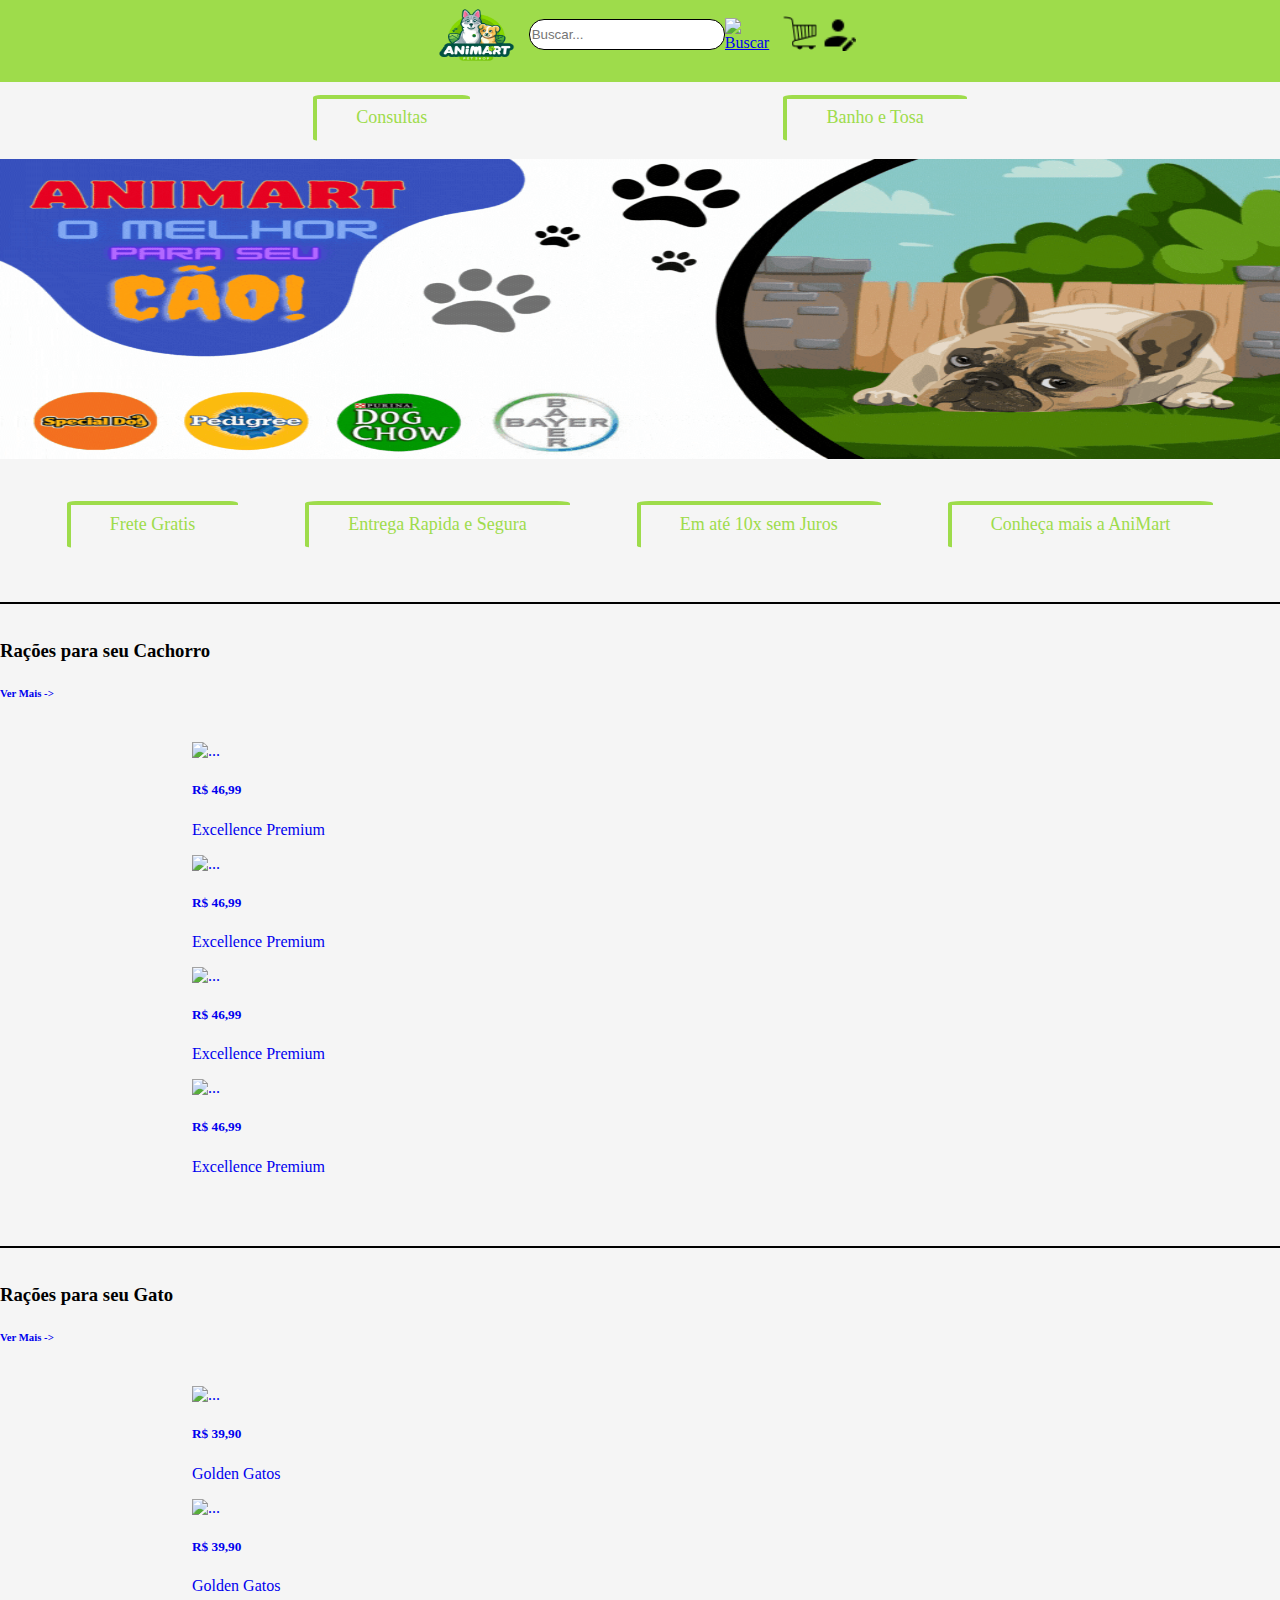
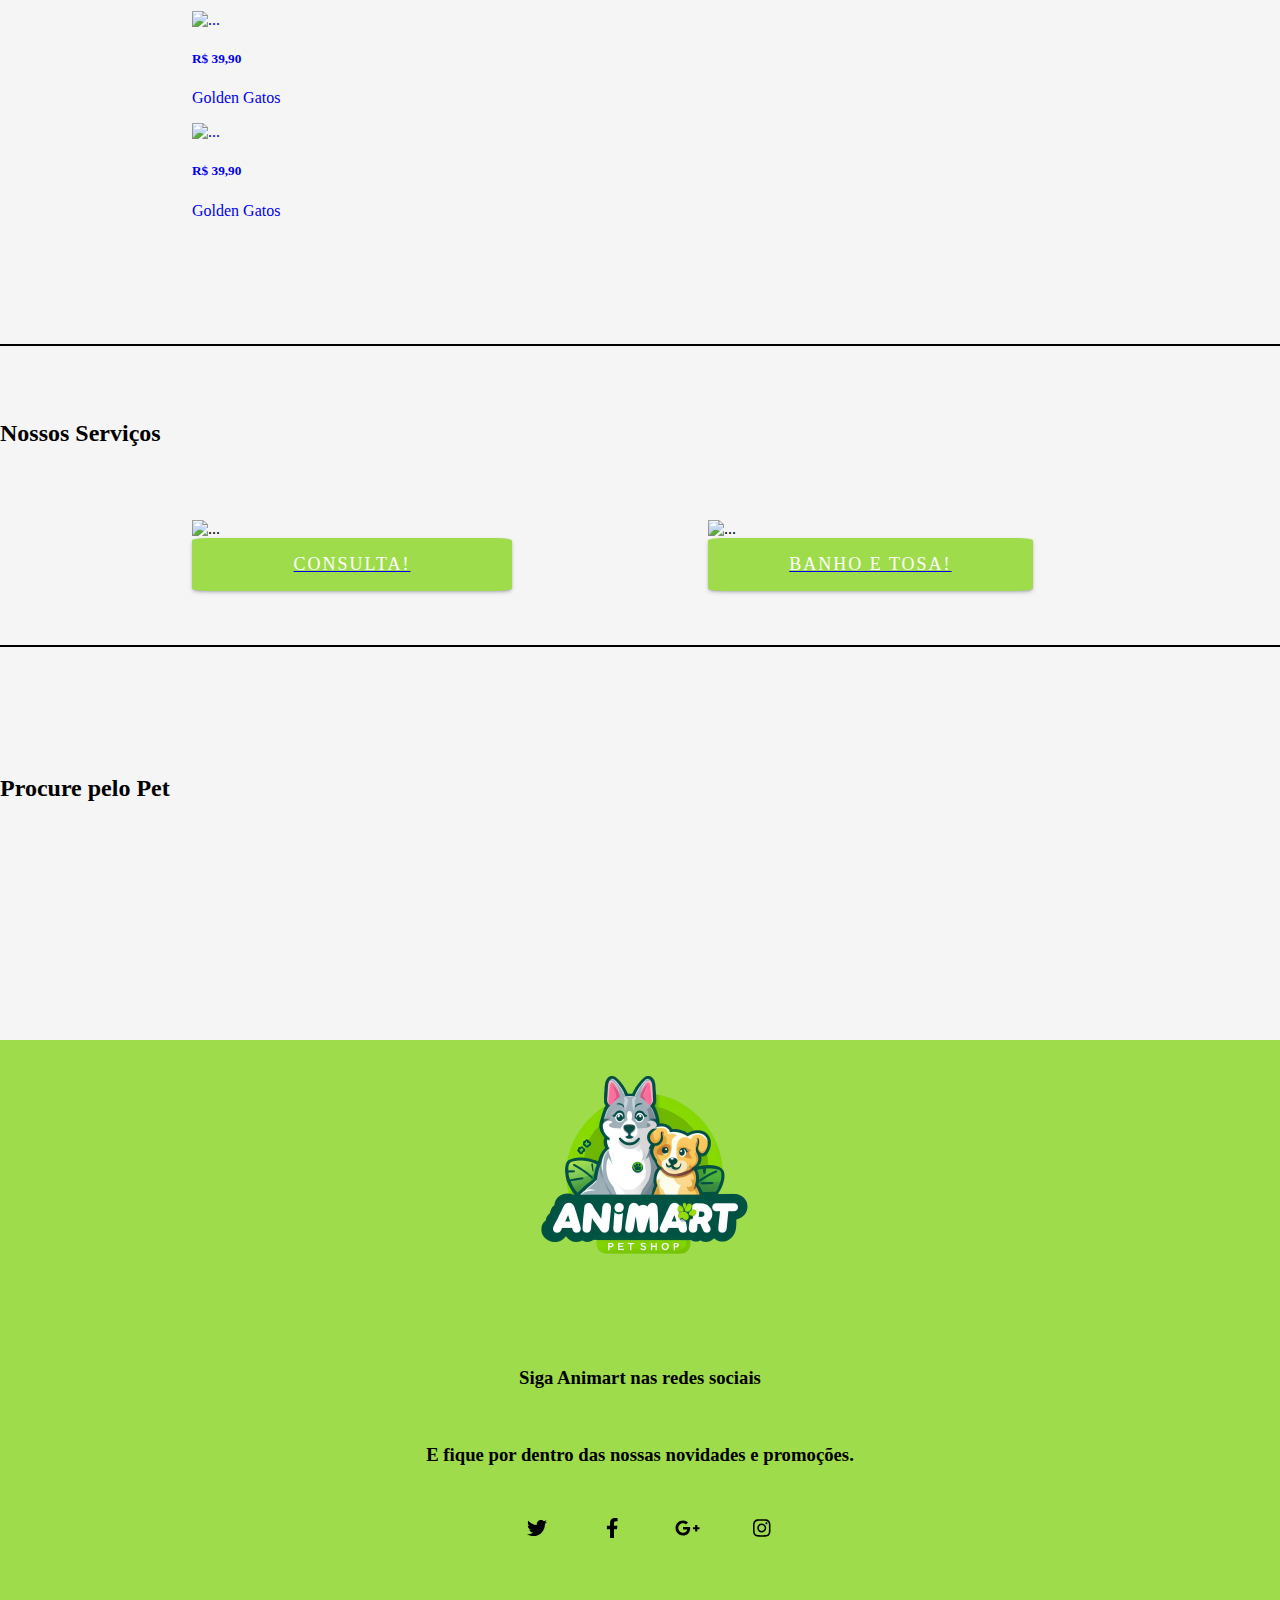
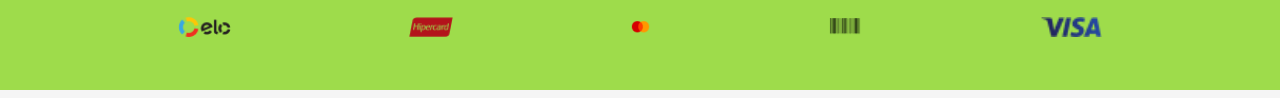
==== commit 4e031495: "05/12/23" ====
--- a/Projeto/index.html
+++ b/Projeto/index.html
@@ -2,149 +2,256 @@
 <html lang="pt-br">
 
 <head>
-  <meta charset="UTF-8">
-  <meta name="viewport" content="width=device-width, initial-scale=1.0">
+  <meta charset="UTF-8" />
+  <meta name="viewport" content="width=device-width, initial-scale=1.0" />
   <title>AniMart - Sua Loja Online! -HOME- </HOME>
   </title>
   <link href="https://cdn.jsdelivr.net/npm/bootstrap@5.3.2/dist/css/bootstrap.min.css" rel="stylesheet"
-    integrity="sha384-T3c6CoIi6uLrA9TneNEoa7RxnatzjcDSCmG1MXxSR1GAsXEV/Dwwykc2MPK8M2HN" crossorigin="anonymous">
-  <link rel="stylesheet" href="style.css">
+    integrity="sha384-T3c6CoIi6uLrA9TneNEoa7RxnatzjcDSCmG1MXxSR1GAsXEV/Dwwykc2MPK8M2HN" crossorigin="anonymous" />
+  <link rel="stylesheet" href="style.css" />
 </head>
 
 <body>
   <!-- barra de navegação -->
   <nav id="bar1">
     <div id="itensBar1">
-      <a href=""><img id=logoBar src="img/logo.png" alt="logo"></a>
-      <input id=areaBuscar type="text" id="txtBusca" placeholder="Buscar..." />
-      <a href="buscar.html"><img id=IconLupa src="img/iconLupa.png" alt="Buscar" /></a>
-      <a href="buy.html"><img id="iconBuy" src="img/iconBuy.png" alt="buy" usemap="#imageBuy-map" id="imgBuy"></a>
-      <a href="cadastro.html"><img id="iconCadastro" src="img/IconCadastro.png" alt="Cadastro"></a>
+      <a href=""><img id="logoBar" src="img/logo.png" alt="logo" /></a>
+      <input id="areaBuscar" type="text" id="txtBusca" placeholder="Buscar..." />
+      <a href="buscar.html"><img id="IconLupa" src="img/iconLupa.png" alt="Buscar" /></a>
+      <a href="buy.html"><img id="iconBuy" src="img/iconBuy.png" alt="buy" usemap="#imageBuy-map" id="imgBuy" /></a>
+      <a href="cadastro.html"><img id="iconCadastro" src="img/IconCadastro.png" alt="Cadastro" /></a>
     </div>
   </nav>
-
-  <!-- container para botões-->
-  <div class="container" id="contBotao">
-    <div class="col-" id="colBotao">
-      <div class="botoes">
-
-        <a href="consultas.html">
-          <button type="button" id="botao1">CONSULTAS</button></a>
-
-        <a href="BanhoTosa.html">
-          <button class="button button1" id="botao2">BANHO E TOSA</button></a>
-      </div>
-    </div>
-  </div>
-  <br><br>
+  <!-- Container para botões -->
   <div class="container">
-    <div class="banner1">
-      <img src="Imagens/imagens PETSHOP/animart.gif" alt="" id="banner1">
-    </div>
-    <br><br>
-  </div>
-  <div class="container" id="contBotao3">
+
+    <a href="#targetElement" style="text-decoration: none;">
+      <div class="cardT">
+        <button>Consultas<span> </span> </button>
+    </a>
+    <a href="#targetElement" style="text-decoration: none;">
+      <button>Banho e Tosa<span></span></button>
+    </a>
+  </div><br>
+
+
+  <div class="banner1">
+    <img src="Imagens/imagens PETSHOP/animart.gif" alt="" id="banner1" />
+  </div>
+  <div class="cardM">
+    <button>Frete Gratis<span></span></button>
+    <button>Entrega Rapida e Segura<span></span></button>
+    <button>Em até 10x sem Juros<span></span></button>
+    <button>Conheça mais a AniMart<span></span></button>
+  </div><br><br><br>
+  <div class="line"></div><br>
+
+  <!-- Rações para seu Cachorro -->
+  <div class="container">
+    <h3>Rações para seu Cachorro</h3>
+    <a href="#" style="text-decoration: none;">
+      <h6>Ver Mais -></h6>
+    </a>
+    <br>
     <div class="row">
-      <div class="col-2"></div>
-      <div class="col-2">
-        <button type="button" onclick id="botao3">Frete grátis</button></a>
-      </div>
-      <div class="col-2">
-        <button type="button" onclick id="botao3">Entrega rápida e segura</button></a>
-      </div>
-      <div class="col-2">
-        <button type="button" onclick="" id="botao3">Em até 10x sem juros</button></a>
-      </div>
-      <div class="col-2">
-        <button type="button" onclick id="botao3">Conheça mais a Animart</button></a>
-      </div>
-      <br><br><br><br><br>
-      <div class="line"></div><br><br>
-    </div>
-  </div>
-  <div class="container">
-    <h2>Nossos Serviços </h2><br><br>
-    <div class="card" style="width: 20rem;">
-      <img src="img/logo.png" class="card-img-top" alt="...">
-      <button class="btn"> Agende aqui!</button>
-    </div>
-    <div class="card" style="width: 20rem;">
-      <img src="img/logo.png" class="card-img-top" alt="...">
-      <button class="btn"> Agende aqui!</button>
-    </div>
-
-    <br><br><br><br><br>
-    <div class="line"></div><br><br>
-  </div>
-
+      <div class="col-6 col-sm-3">
+        <a href="compra.html" style="text-decoration: none;">
+          <div class="card" style="width: 18rem;">
+            <img src="imagens/imagens PETSHOP/images__2_-removebg-preview.png" class="card-img-top" alt="..." />
+            <div class="card-body">
+              <h5>R$ 46,99</h5>
+              <p class="card-text">Excellence Premium</p>
+            </div>
+          </div>
+        </a>
+      </div>
+      <div class="col-6 col-sm-3">
+        <a href="compra.html" style="text-decoration: none;">
+          <div class="card" style="width: 18rem;">
+            <img src="imagens/imagens PETSHOP/images__2_-removebg-preview.png" class="card-img-top" alt="..." />
+            <div class="card-body">
+              <h5>R$ 46,99</h5>
+              <p class="card-text">Excellence Premium</p>
+            </div>
+          </div>
+        </a>
+      </div>
+      <div class="col-6 col-sm-3">
+        <a href="compra.html" style="text-decoration: none;">
+          <div class="card" style="width: 18rem;">
+            <img src="imagens/imagens PETSHOP/images__2_-removebg-preview.png" class="card-img-top" alt="..." />
+            <div class="card-body">
+              <h5>R$ 46,99</h5>
+              <p class="card-text">Excellence Premium</p>
+            </div>
+          </div>
+        </a>
+      </div>
+      <div class="col-6 col-sm-3">
+        <a href="#" style="text-decoration: none;">
+          <div class="card" style="width: 18rem;">
+            <img src="imagens/imagens PETSHOP/images__2_-removebg-preview.png" class="card-img-top" alt="..." />
+            <div class="card-body">
+              <h5>R$ 46,99</h5>
+              <p class="card-text">Excellence Premium</p>
+            </div>
+          </div>
+        </a>
+      </div>
+    </div>
+    <br><br><br>
+    <div class="line"></div><br>
+
+    <!-- Rações para seu Gato -->
+    <div class="container">
+      <h3>Rações para seu Gato</h3>
+      <a href="#" style="text-decoration: none;">
+        <h6>Ver Mais -></h6>
+      </a>
+      <br>
+      <div class="row">
+        <div class="col-6 col-sm-3">
+          <a href="#" style="text-decoration: none;">
+            <div class="card" style="width: 18rem;">
+              <img src="imagens/imagens PETSHOP/download-removebg-preview.png" class="card-img-top" alt="..." />
+              <div class="card-body">
+                <h5>R$ 39,90</h5>
+                <p class="card-text">Golden Gatos </p>
+              </div>
+            </div>
+          </a>
+        </div>
+        <div class="col-6 col-sm-3">
+          <a href="#" style="text-decoration: none;">
+            <div class="card" style="width: 18rem;">
+              <img src="imagens/imagens PETSHOP/download-removebg-preview.png" class="card-img-top" alt="..." />
+              <div class="card-body">
+                <h5>R$ 39,90</h5>
+                <p class="card-text">Golden Gatos </p>
+              </div>
+            </div>
+          </a>
+        </div>
+        <div class="col-6 col-sm-3">
+          <a href="#" style="text-decoration: none;">
+            <div class="card" style="width: 18rem;">
+              <img src="imagens/imagens PETSHOP/download-removebg-preview.png" class="card-img-top" alt="..." />
+              <div class="card-body">
+                <h5>R$ 39,90</h5>
+                <p class="card-text">Golden Gatos </p>
+              </div>
+            </div>
+          </a>
+        </div>
+        <div class="col-6 col-sm-3">
+          <a href="#" style="text-decoration: none;">
+            <div class="card" style="width: 18rem;">
+              <img src="imagens/imagens PETSHOP/download-removebg-preview.png" class="card-img-top" alt="..." />
+              <div class="card-body">
+                <h5>R$ 39,90</h5>
+                <p class="card-text">Golden Gatos </p>
+              </div>
+            </div>
+          </a>
+          <br /><br /><br /><br />
+        </div>
+
+      </div><br><br><br>
+      <div class="line"></div>
+    </div><br><br><br>
+        <section id="targetElement">
+          <h2>Nossos Serviços</h2>
+        </div><br><br><br>
+        </section>
+ 
+
+
+    <div class="card" style="width: 20rem">
+      <img src="img/Archivo Black (2).png" class="card-img-top" alt="..." />
+      <a href="consultas.html">
+        <button class="btn" style="text-decoration: none;">Consulta!</button></a>
+    </div>
+
+    <div class="card" style="width: 20.3rem">
+      <img src="img/Archivo Black (1) (1).png" class="card-img-top" alt="..." />
+      <a href="BanhoTosa.html">
+        <button class="btn" style="text-decoration: none;">Banho e Tosa!</button>
+      </a>
+
+
+    </div>
+    <br><br><br><br>
+    <div class="line"></div>
+    <br><br><br><br><br><br>
+<h2>Procure pelo Pet</h2>
+
+<div class="container-fluid">
+  <dev class="row">
+    <div class="col-2"> <img src="imagens/imagens PETSHOP/Gatos_2x_7543b9da14_98b6e75485.png" alt=""></div>
+    <div class="col-2"><img src="imagens/imagens PETSHOP/Passaros_2x_28c0843bf2_9e7d18cb3d.png" alt=""></div>
+    <div class="col-2"><img src="imagens/imagens PETSHOP/Peixes_2x_eb3414de4e_6f28d2e6ad.png" alt=""></div>
+    <div class="col-2"><img src="imagens/imagens PETSHOP/Outros_pet_2x_bdecd908f1_4ea7085b43.png" alt=""></div>
+    <div class="col-2"><img src="imagens/imagens PETSHOP/img_605d63a1b5_a885f5fdba.png" alt="" width="160px"></div>
+
+
+  </dev>
+</div>
+
+
+
+  </div>
+  </div>
+  </div>
+  </div>
 </body>
 
+
+</body>
+
+
+
 <footer>
-  <div class="img"><img src="img/logo.png" id="imgF" alt="Logo"></div><br><br><br>
-
-  <div class="ladoE" id="ladoEsquerdo">
-    <div class="container-fluid">
-      <div class="row" >
-        <div class=" offset-2 col"style="width: 50%;">
-          <h3>Siga Animart nas redes sociais</h3><br>
-        </div>
-      </div>
-      <div class="row" >
-        <div class="offset-1 col"style="width: 50%;">
-          <h3>E fique por dentro das nossas novidades e promoções.</h3><br>
-        </div>
-      </div>
-    </div>
-
-
+  <div class="img"><img src="img/logo.png" id="imgF" alt="Logo" /></div>
+  <br /><br /><br />
+  <div class="global">
+    <h3>Siga Animart nas redes sociais</h3>
+    <br />
+    <h3>E fique por dentro das nossas novidades e promoções.</h3>
+    <br />
     <div class="socials-container" id="midias">
       <a href="#" class="social twitter">
         <svg height="1em" viewBox="0 0 512 512">
           <path
             d="M459.37 151.716c.325 4.548.325 9.097.325 13.645 0 138.72-105.583 298.558-298.558 298.558-59.452 0-114.68-17.219-161.137-47.106 8.447.974 16.568 1.299 25.34 1.299 49.055 0 94.213-16.568 130.274-44.832-46.132-.975-84.792-31.188-98.112-72.772 6.498.974 12.995 1.624 19.818 1.624 9.421 0 18.843-1.3 27.614-3.573-48.081-9.747-84.143-51.98-84.143-102.985v-1.299c13.969 7.797 30.214 12.67 47.431 13.319-28.264-18.843-46.781-51.005-46.781-87.391 0-19.492 5.197-37.36 14.294-52.954 51.655 63.675 129.3 105.258 216.365 109.807-1.624-7.797-2.599-15.918-2.599-24.04 0-57.828 46.782-104.934 104.934-104.934 30.213 0 57.502 12.67 76.67 33.137 23.715-4.548 46.456-13.32 66.599-25.34-7.798 24.366-24.366 44.833-46.132 57.827 21.117-2.273 41.584-8.122 60.426-16.243-14.292 20.791-32.161 39.308-52.628 54.253z">
           </path>
-        </svg>
-      </a>
-
+        </svg></a>
       <a href="#" class="social facebook"><svg height="1em" viewBox="0 0 320 512">
           <path
             d="M279.14 288l14.22-92.66h-88.91v-60.13c0-25.35 12.42-50.06 52.24-50.06h40.42V6.26S260.43 0 225.36 0c-73.22 0-121.08 44.38-121.08 124.72v70.62H22.89V288h81.39v224h100.17V288z">
           </path>
         </svg></a>
-
       <a href="#" class="social google-plus">
         <svg height="1em" viewBox="0 0 640 512">
           <path
             d="M386.061 228.496c1.834 9.692 3.143 19.384 3.143 31.956C389.204 370.205 315.599 448 204.8 448c-106.084 0-192-85.915-192-192s85.916-192 192-192c51.864 0 95.083 18.859 128.611 50.292l-52.126 50.03c-14.145-13.621-39.028-29.599-76.485-29.599-65.484 0-118.92 54.221-118.92 121.277 0 67.056 53.436 121.277 118.92 121.277 75.961 0 104.513-54.745 108.965-82.773H204.8v-66.009h181.261zm185.406 6.437V179.2h-56.001v55.733h-55.733v56.001h55.733v55.733h56.001v-55.733H627.2v-56.001h-55.733z">
           </path>
-        </svg>
-      </a>
-
+        </svg></a>
       <a href="#" class="social instagram"><svg height="1em" viewBox="0 0 448 512">
           <path
             d="M224.1 141c-63.6 0-114.9 51.3-114.9 114.9s51.3 114.9 114.9 114.9S339 319.5 339 255.9 287.7 141 224.1 141zm0 189.6c-41.1 0-74.7-33.5-74.7-74.7s33.5-74.7 74.7-74.7 74.7 33.5 74.7 74.7-33.6 74.7-74.7 74.7zm146.4-194.3c0 14.9-12 26.8-26.8 26.8-14.9 0-26.8-12-26.8-26.8s12-26.8 26.8-26.8 26.8 12 26.8 26.8zm76.1 27.2c-1.7-35.9-9.9-67.7-36.2-93.9-26.2-26.2-58-34.4-93.9-36.2-37-2.1-147.9-2.1-184.9 0-35.8 1.7-67.6 9.9-93.9 36.1s-34.4 58-36.2 93.9c-2.1 37-2.1 147.9 0 184.9 1.7 35.9 9.9 67.7 36.2 93.9s58 34.4 93.9 36.2c37 2.1 147.9 2.1 184.9 0 35.9-1.7 67.7-9.9 93.9-36.2 26.2-26.2 34.4-58 36.2-93.9 2.1-37 2.1-147.8 0-184.8zM398.8 388c-7.8 19.6-22.9 34.7-42.6 42.6-29.5 11.7-99.5 9-132.1 9s-102.7 2.6-132.1-9c-19.6-7.8-34.7-22.9-42.6-42.6-11.7-29.5-9-99.5-9-132.1s-2.6-102.7 9-132.1c7.8-19.6 22.9-34.7 42.6-42.6 29.5-11.7 99.5-9 132.1-9s102.7-2.6 132.1 9c19.6 7.8 34.7 22.9 42.6 42.6 11.7 29.5 9 99.5 9 132.1s2.7 102.7-9 132.1z">
           </path>
         </svg></a>
     </div>
-  </div>
-
-  <div class="lineV"></div>
-
-  <div class="ladoD" id="ladoDireito">
-
-
-    <h3> Meios de Pagamentos</h3>
-
-    <img src="img/elo.png" alt="Elo">
-    <img src="img/Hipercard.png" alt="Hipercard">
-    <img src="img/mastercard.png" alt="MasterCard">
-    <img src="img/pix.png" alt="Pix">
-    <img src="img/Visa.png" alt="Visa">
-
-  </div>
-
+  </div class="container">
+  <div class="Pagamentos">
+    <img src="imagens/Logos/elo-logo.png" alt="Elo" />
+    <img src="imagens/Logos/hypercard-logo.png" alt="Hipercard" />
+    <img src="imagens/Logos/mastercard-logo.png" alt="MasterCard" />
+    <img src="imagens/Logos/barcode-icon.png" alt="Pix" />
+    <img src="imagens/Logos/visa-logo.png" alt="Visa" />
+  </div>
+  </div>
 </footer>
-
 
 <script src="https://cdn.jsdelivr.net/npm/bootstrap@5.3.2/dist/js/bootstrap.bundle.min.js"
   integrity="sha384-C6RzsynM9kWDrMNeT87bh95OGNyZPhcTNXj1NW7RuBCsyN/o0jlpcV8Qyq46cDfL" crossorigin="anonymous"></script>
--- a/Projeto/style.css
+++ b/Projeto/style.css
@@ -1,481 +1,626 @@
 body {
-  background-color: whitesmoke;
-  margin: 0px;
-  padding: 0px;
-}
-
-#bar1 {
-  display: flex;
-  justify-content: center;
-  background-color: #9EDC4B;
-  width: 100%;
-  margin-top: -08px;
-  height: 10vh;
-}
-
-#itensBar1 {
-  margin-top: 20px;
-  display: flex;
-  align-items: center;
-  height: 5vh;
-
-}
-
-
-#logoBar {
-
-  padding-left: 5%;
-  margin-top: 5px;
-  height: 8vh;
-  width: 90px;
-
-}
-
-#areaBuscar {
-  margin-left: 3%;
-  background-color: white;
-  border: solid 1px;
-  border-radius: 15px;
-  width: 200px;
-  height: 3vh;
-}
-
-#IconLupa {
-
-
-  height: 5vh;
-}
-
-#iconBuy {
-
-  height: 4vh;
-}
-
-#iconCadastro {
-  margin-left: 5%;
-
-  height: 4vh;
-  ;
-}
-
-
-
-
-
-.h1 {
-  margin-top: 90%;
-}
-
-
-
-
-
-#botao1 {
-  background-color: #9EDC4B;
-  width: 25%;
-  height: 40px;
-  border-radius: 10%;
-  border: none;
-  font-family: Arial, Helvetica, sans-serif;
-  font-size: 140%;
-}
-
-#botao2 {
-  background-color: #9EDC4B;
-  width: 25%;
-  height: 40px;
-  border-radius: 10%;
-  border: none;
-  font-family: Arial, Helvetica, sans-serif;
-  font-size: 140%;
-  margin-left: 5%;
-}
-
-#contBotao {
-  display: flex;
-  margin-top: 2%;
-
-
-}
-
-#colBotao {
-  margin-left: 30%;
-  width: 100%;
-}
-
-#banner1 {
-  width: 100%;
-  height: 300px;
-}
-
-
-#botao3 {
-  background-color: #9EDC4B;
-  width: 100%;
-  height: 80px;
-  border-radius: 10%;
-  border: none;
-  font-family: Arial, Helvetica, sans-serif;
-  font-size: 140%;
-  margin-left: 5%;
-}
-
-.line {
-  width: 100%;
-  height: 2px;
-  background-color: black;
-}
-
-#contBotao3 {
-  margin-top: 2%;
-}
-
-.card {
-  margin-left: 15%;
-  display: inline-block;
-}
-
-
-/** css  botões "Nossos serviços **/
-.btn {
-  background-color: #9EDC4B;
-  padding: 14px 40px;
-  color: #fff;
-  text-transform: uppercase;
-  letter-spacing: 2px;
-  cursor: pointer;
-  border: 2px dashed #9EDC4B;
-  box-shadow: rgba(50, 50, 93, 0.25) 0px 2px 5px -1px, rgba(0, 0, 0, 0.3) 0px 1px 3px -1px;
-  transition: .4s;
-  width: 100%;
-}
-
-.btn span:last-child {
-  display: none;
-}
-
-.btn:hover {
-  transition: .4s;
-  border: 2px dashed #9EDC4B;
-  background-color: #fff;
-  color: #9EDC4B;
-}
-
-.btn:active {
-  background-color: #9EDC4B;
-}
-
-
-
-/**  INICIO FOOTER  **/
-
-footer {
-  background-color: #9EDC4B;
-  width: 100%;
-  height: 650px; 
-}
-
-
-
-footer .img{
-  text-align: center;
-  
-}
-footer #imgF {
-  height: 250px;
-  text-align: center;
-}
-
-footer .lineV{
-  background: black;
-  width: 2px;
-  height: 50%;
-  margin-left: 50%;
-  
-
-}
-.ladoD {
-  display: flex;
-  margin-left: 55%;
-  justify-content: space-around;
-  height: 20px;
-}
-
-
-/* CSS midias */
-
-
-.socials-container {
-  width: fit-content;
-  height: fit-content;
-  gap: 25px;
-  display: flex;
-  margin-left: 18%;
-  padding: 20px 40px;
-  background-color:  #9EDC4B;
-}
-.social {
-  width: 50px;
-  height: 50px;
-  display: flex;
-  align-items: center;
-  justify-content: center;
-  border-radius: 50%;
-}
-.twitter:hover {
-  background: linear-gradient(45deg, #66757f, #00acee, #36daff, #dbedff);
-}
-.facebook:hover {
-  background: linear-gradient(45deg, #134ac0, #316ff6, #78a3ff);
-}
-.google-plus:hover {
-  background: linear-gradient(45deg, #872419, #db4a39, #ff7061);
-}
-.instagram:hover {
-  background: #f09433;
-  background: -moz-linear-gradient(
-    45deg,
-    #f09433 0%,
-    #e6683c 25%,
-    #dc2743 50%,
-    #cc2366 75%,
-    #bc1888 100%
-  );
-  background: -webkit-linear-gradient(
-    45deg,
-    #f09433 0%,
-    #e6683c 25%,
-    #dc2743 50%,
-    #cc2366 75%,
-    #bc1888 100%
-  );
-  background: linear-gradient(
-    45deg,
-    #f09433 0%,
-    #e6683c 25%,
-    #dc2743 50%,
-    #cc2366 75%,
-    #bc1888 100%
-  );
-  filter: progid:DXImageTransform.Microsoft.gradient( startColorstr='#f09433', endColorstr='#bc1888',GradientType=1 );
-}
-.social svg {
-  fill: black;
-  height: 20px;
-}
-
-
-
-
-
-
-
-/** ----------------------------------------------------------------------------------------**/
-/** css cadastro e login **/
-.wrapper {
-  --input-focus: #9EDC4B;
-  --font-color: #323232;
-  --font-color-sub: #323232;
-  --bg-color: #fff;
-  --bg-color-alt: #9EDC4B;
-  --main-color: #323232;
-
-  display: flex;
-  flex-direction: column;
-  align-items: center;
-  margin-top: 20%;
-
-}
-
-/* switch card */
-.switch {
-  transform: translateY(-200px);
-  position: relative;
-  display: flex;
-  flex-direction: column;
-  justify-content: center;
-  align-items: center;
-  gap: 30px;
-  width: 50px;
-  height: 20px;
-}
-
-.card-side::before {
-  position: absolute;
-  content: 'Log in';
-  left: -70px;
-  top: 0;
-  width: 100px;
-  text-decoration: underline;
-  color: var(--font-color);
-  font-weight: 600;
-}
-
-.card-side::after {
-  position: absolute;
-  content: 'Sign up';
-  left: 70px;
-  top: 0;
-  width: 100px;
-  text-decoration: none;
-  color: var(--font-color);
-  font-weight: 600;
-}
-
-.toggle {
-  opacity: 0;
-  width: 0;
-  height: 0;
-}
-
-.slider {
-  box-sizing: border-box;
-  border-radius: 5px;
-  border: 2px solid var(--main-color);
-  box-shadow: 4px 4px var(--main-color);
-  position: absolute;
-  cursor: pointer;
-  top: 0;
-  left: 0;
-  right: 0;
-  bottom: 0;
-  background-color: var(--bg-colorcolor);
-  transition: 0.3s;
-}
-
-.slider:before {
-  box-sizing: border-box;
-  position: absolute;
-  content: "";
-  height: 20px;
-  width: 20px;
-  border: 2px solid var(--main-color);
-  border-radius: 5px;
-  left: -2px;
-  bottom: 2px;
-  background-color: var(--bg-color);
-  box-shadow: 0 3px 0 var(--main-color);
-  transition: 0.3s;
-}
-
-.toggle:checked+.slider {
-  background-color: var(--input-focus);
-}
-
-.toggle:checked+.slider:before {
-  transform: translateX(30px);
-}
-
-.toggle:checked~.card-side:before {
-  text-decoration: none;
-}
-
-.toggle:checked~.card-side:after {
-  text-decoration: underline;
-}
-
-/* css card */
-
-.flip-card__inner {
-  width: 300px;
-  height: 350px;
-  position: relative;
-  background-color: transparent;
-  perspective: 1000px;
-  /* width: 100%;
-      height: 100%; */
-  text-align: center;
-  transition: transform 0.8s;
-  transform-style: preserve-3d;
-}
-
-.toggle:checked~.flip-card__inner {
-  transform: rotateY(180deg);
-}
-
-.toggle:checked~.flip-card__front {
-  box-shadow: none;
-}
-
-
-.flip-card__front,
-.flip-card__back {
-  padding: 20px;
-  position: absolute;
-  display: flex;
-  flex-direction: column;
-  justify-content: center;
-  -webkit-backface-visibility: hidden;
-  backface-visibility: hidden;
-  background: #9EDC4B;
-  /** Back Ground do card **/
-  gap: 20px;
-  border-radius: 5px;
-  border: 2px solid var(--main-color);
-  box-shadow: 4px 4px var(--main-color);
-
-
-}
-
-.flip-card__back {
-  width: 100%;
-  transform: rotateY(180deg);
-}
-
-.flip-card__form {
-  display: flex;
-  flex-direction: column;
-  align-items: center;
-  gap: 20px;
-}
-
-.title {
-  margin: 20px 0 20px 0;
-  font-size: 25px;
-  font-weight: 900;
-  text-align: center;
-  color: var(--main-color);
-}
-
-.flip-card__input {
-  width: 250px;
-  height: 40px;
-  border-radius: 5px;
-  border: 2px solid var(--main-color);
-  background-color: var(--bg-color);
-  box-shadow: 4px 4px var(--main-color);
-  font-size: 15px;
-  font-weight: 600;
-  color: var(--font-color);
-  padding: 5px 10px;
-  outline: none;
-}
-
-.flip-card__input::placeholder {
-  color: var(--font-color-sub);
-  opacity: 0.8;
-}
-
-.flip-card__input:focus {
-  border: 2px solid var(--input-focus);
-}
-
-.flip-card__btn:active,
-.button-confirm:active {
-  box-shadow: 0px 0px var(--main-color);
-  transform: translate(3px, 3px);
-}
-
-.flip-card__btn {
-  margin: 20px 0 20px 0;
-  width: 120px;
-  height: 40px;
-  border-radius: 5px;
-  border: 2px solid var(--main-color);
-  background-color: var(--bg-color);
-  box-shadow: 4px 4px var(--main-color);
-  font-size: 17px;
-  font-weight: 600;
-  color: var(--font-color);
-  cursor: pointer;
-}+    background-color: whitesmoke;
+    margin: 0px;
+    padding: 0px;
+  }
+  
+  #bar1 {
+    display: flex;
+    justify-content: center;
+    background-color: #9EDC4B;
+    width: 100%;
+    margin-top: -08px;
+    height: 10vh;
+  }
+  
+  #itensBar1 {
+    margin-top: 20px;
+    display: flex;
+    align-items: center;
+    height: 5vh;
+  
+  }
+  
+  
+  #logoBar {
+  
+    padding-left: 5%;
+    margin-top: 5px;
+    height: 8vh;
+    width: 90px;
+  
+  }
+  
+  #areaBuscar {
+    margin-left: 3%;
+    background-color: white;
+    border: solid 1px;
+    border-radius: 15px;
+    width: 200px;
+    height: 3vh;
+  }
+  
+  #IconLupa {
+  
+  
+    height: 5vh;
+  }
+  
+  #iconBuy {
+  
+    height: 4vh;
+  }
+  
+  #iconCadastro {
+    margin-left: 5%;
+  
+    height: 4vh;
+    ;
+  }
+  
+  .cardT{
+    display: flex;
+    justify-content: space-evenly;
+    margin-top: 1%;
+  }
+  
+  .cardM{
+    margin-top: 3%;
+    display: flex;
+    justify-content: space-evenly;
+  }
+  
+  button {
+    border: none;
+    display: block;
+    position: relative;
+    padding: 0.7em 2.4em;
+    font-size: 18px;
+    background: transparent;
+    cursor: pointer;
+    user-select: none;
+    overflow: hidden;
+    color: #9EDC4B;
+    z-index: 1;
+    font-family: inherit;
+    font-weight: 500;
+    border-radius: 5%;
+  }
+  
+  button span {
+    position: absolute;
+    left: 0;
+    top: 0;
+    width: 100%;
+    height: 100%;
+    background: transparent;
+    z-index: -1;
+    border: 4px solid #9EDC4B;
+  }
+  
+  button span::before {
+    content: "";
+    display: block;
+    position: absolute;
+    width: 8%;
+    height: 500%;
+    background: var(--lightgray);
+    top: 50%;
+    left: 50%;
+    transform: translate(-50%, -50%) rotate(-60deg);
+    transition: all 0.3s;
+  }
+  
+  button:hover span::before {
+    transform: translate(-50%, -50%) rotate(-90deg);
+    width: 100%;
+    background: #9EDC4B;
+  }
+  
+  button:hover {
+    color: white;
+  }
+  
+  button:active span::before {
+    background: #9EDC4B;
+  }
+  
+  
+  
+  .h1 {
+    margin-top: 90%;
+  }
+  
+  
+  
+  #colBotao {
+    margin-left: 30%;
+    width: 100%;
+  }
+  
+  #banner1 {
+    width: 100%;
+    height: 300px;
+  }
+  
+  .line {
+    width: 100%;
+    height: 2px;
+    background-color: black;
+  }
+  
+  #contBotao3 {
+    margin-top: 2%;
+  }
+  
+  .card {
+    margin-left: 15%;
+    display: inline-block;
+  }
+  
+  
+  /** css  botões "Nossos serviços **/
+  .btn {
+    background-color: #9EDC4B;
+    padding: 14px 40px;
+    color: #fff;
+    text-transform: uppercase;
+    letter-spacing: 2px;
+    cursor: pointer;
+    border: 2px dashed #9EDC4B;
+    box-shadow: rgba(50, 50, 93, 0.25) 0px 2px 5px -1px, rgba(0, 0, 0, 0.3) 0px 1px 3px -1px;
+    transition: .4s;
+    width: 100%;
+  }
+  
+  
+  .btn span:last-child {
+    display: none;
+  }
+  
+  .btn:hover {
+    transition: .4s;
+    border: 2px dashed #9EDC4B;
+    background-color: #fff;
+    color: #9EDC4B;
+  }
+  
+  .btn:active {
+    background-color: #9EDC4B;
+  }
+  
+  
+  
+  /**  INICIO FOOTER  **/
+  
+  footer {
+    background-color: #9EDC4B;
+    width: 100%;
+    height: 650px; 
+    margin-top: 10%;
+  }
+  
+  footer .img{
+    text-align: center;
+    
+  }
+  footer #imgF {
+    height: 250px;
+    text-align: center;
+  }
+  
+  .Pagamentos {
+    display: flex;
+    justify-content: space-evenly;
+    height: 20px;
+    width: 100%;
+    margin-top: 5%;
+  }
+  .global{
+    text-align: center;
+    align-items: center;
+  }
+  
+  
+  /* CSS midias */
+  
+  
+  .socials-container {
+    width: fit-content;
+    height: fit-content;
+    gap: 25px;
+    display: flex;
+    margin-left: 40%;
+    align-items: center;
+    justify-content: center;
+    background-color:  #9EDC4B;
+  }
+  .social {
+    width: 50px;
+    height: 50px;
+    display: flex;
+    align-items: center;
+    justify-content: center;
+    border-radius: 50%;
+  }
+  .twitter:hover {
+    background: linear-gradient(45deg, #66757f, #00acee, #36daff, #dbedff);
+  }
+  .facebook:hover {
+    background: linear-gradient(45deg, #134ac0, #316ff6, #78a3ff);
+  }
+  .google-plus:hover {
+    background: linear-gradient(45deg, #872419, #db4a39, #ff7061);
+  }
+  .instagram:hover {
+    background: #f09433;
+    background: -moz-linear-gradient(
+      45deg,
+      #f09433 0%,
+      #e6683c 25%,
+      #dc2743 50%,
+      #cc2366 75%,
+      #bc1888 100%
+    );
+    background: -webkit-linear-gradient(
+      45deg,
+      #f09433 0%,
+      #e6683c 25%,
+      #dc2743 50%,
+      #cc2366 75%,
+      #bc1888 100%
+    );
+    background: linear-gradient(
+      45deg,
+      #f09433 0%,
+      #e6683c 25%,
+      #dc2743 50%,
+      #cc2366 75%,
+      #bc1888 100%
+    );
+    filter: progid:DXImageTransform.Microsoft.gradient( startColorstr='#f09433', endColorstr='#bc1888',GradientType=1 );
+  }
+  .social svg {
+    fill: black;
+    height: 20px;
+  }
+  
+  
+  
+  
+  
+  
+  
+  /** ----------------------------------------------------------------------------------------**/
+  /** css cadastro e login **/
+  .wrapper {
+    --input-focus: #9EDC4B;
+    --font-color: #323232;
+    --font-color-sub: #323232;
+    --bg-color: #fff;
+    --bg-color-alt: #9EDC4B;
+    --main-color: #323232;
+  
+    display: flex;
+    flex-direction: column;
+    align-items: center;
+    margin-top: 20%;
+  
+  }
+  
+  /* switch card */
+  .switch {
+    transform: translateY(-200px);
+    position: relative;
+    display: flex;
+    flex-direction: column;
+    justify-content: center;
+    align-items: center;
+    gap: 30px;
+    width: 50px;
+    height: 20px;
+  }
+  
+  .card-side::before {
+    position: absolute;
+    content: 'Log in';
+    left: -70px;
+    top: 0;
+    width: 100px;
+    text-decoration: underline;
+    color: var(--font-color);
+    font-weight: 600;
+  }
+  
+  .card-side::after {
+    position: absolute;
+    content: 'Sign up';
+    left: 70px;
+    top: 0;
+    width: 100px;
+    text-decoration: none;
+    color: var(--font-color);
+    font-weight: 600;
+  }
+  
+  .toggle {
+    opacity: 0;
+    width: 0;
+    height: 0;
+  }
+  
+  .slider {
+    box-sizing: border-box;
+    border-radius: 5px;
+    border: 2px solid var(--main-color);
+    box-shadow: 4px 4px var(--main-color);
+    position: absolute;
+    cursor: pointer;
+    top: 0;
+    left: 0;
+    right: 0;
+    bottom: 0;
+    background-color: var(--bg-colorcolor);
+    transition: 0.3s;
+  }
+  
+  .slider:before {
+    box-sizing: border-box;
+    position: absolute;
+    content: "";
+    height: 20px;
+    width: 20px;
+    border: 2px solid var(--main-color);
+    border-radius: 5px;
+    left: -2px;
+    bottom: 2px;
+    background-color: var(--bg-color);
+    box-shadow: 0 3px 0 var(--main-color);
+    transition: 0.3s;
+  }
+  
+  .toggle:checked+.slider {
+    background-color: var(--input-focus);
+  }
+  
+  .toggle:checked+.slider:before {
+    transform: translateX(30px);
+  }
+  
+  .toggle:checked~.card-side:before {
+    text-decoration: none;
+  }
+  
+  .toggle:checked~.card-side:after {
+    text-decoration: underline;
+  }
+  
+  /* css card */
+  
+  .flip-card__inner {
+    width: 300px;
+    height: 350px;
+    position: relative;
+    background-color: transparent;
+    perspective: 1000px;
+    /* width: 100%;
+        height: 100%; */
+    text-align: center;
+    transition: transform 0.8s;
+    transform-style: preserve-3d;
+  }
+  
+  .toggle:checked~.flip-card__inner {
+    transform: rotateY(180deg);
+  }
+  
+  .toggle:checked~.flip-card__front {
+    box-shadow: none;
+  }
+  
+  
+  .flip-card__front,
+  .flip-card__back {
+    padding: 20px;
+    position: absolute;
+    display: flex;
+    flex-direction: column;
+    justify-content: center;
+    -webkit-backface-visibility: hidden;
+    backface-visibility: hidden;
+    background: #9EDC4B;
+    /** Back Ground do card **/
+    gap: 20px;
+    border-radius: 5px;
+    border: 2px solid var(--main-color);
+    box-shadow: 4px 4px var(--main-color);
+  
+  
+  }
+  
+  .flip-card__back {
+    width: 100%;
+    transform: rotateY(180deg);
+  }
+  
+  .flip-card__form {
+    display: flex;
+    flex-direction: column;
+    align-items: center;
+    gap: 20px;
+  }
+  
+  .title {
+    margin: 20px 0 20px 0;
+    font-size: 25px;
+    font-weight: 900;
+    text-align: center;
+    color: var(--main-color);
+  }
+  
+  .flip-card__input {
+    width: 250px;
+    height: 40px;
+    border-radius: 5px;
+    border: 2px solid var(--main-color);
+    background-color: var(--bg-color);
+    box-shadow: 4px 4px var(--main-color);
+    font-size: 15px;
+    font-weight: 600;
+    color: var(--font-color);
+    padding: 5px 10px;
+    outline: none;
+  }
+  
+  .flip-card__input::placeholder {
+    color: var(--font-color-sub);
+    opacity: 0.8;
+  }
+  
+  .flip-card__input:focus {
+    border: 2px solid var(--input-focus);
+  }
+  
+  .flip-card__btn:active,
+  .button-confirm:active {
+    box-shadow: 0px 0px var(--main-color);
+    transform: translate(3px, 3px);
+  }
+  
+  .flip-card__btn {
+    margin: 20px 0 20px 0;
+    width: 120px;
+    height: 40px;
+    border-radius: 5px;
+    border: 2px solid var(--main-color);
+    background-color: var(--bg-color);
+    box-shadow: 4px 4px var(--main-color);
+    font-size: 17px;
+    font-weight: 600;
+    color: var(--font-color);
+    cursor: pointer;
+  }
+  
+  /*meu codigo */
+  #textoRacao{
+    margin-top: 90px;
+    font-family:'Franklin Gothic Medium', 'Arial Narrow', Arial, sans-serif;
+  }
+  #preco{
+    margin-top:20px;
+  }
+  
+  .button {
+    margin-top: 20px;
+    --width: 100px;
+    --height: 35px;
+    --tooltip-height: 35px;
+    --tooltip-width: 90px;
+    --gap-between-tooltip-to-button: 18px;
+    --button-color: #9EDC4B;
+    --tooltip-color: #fff;
+    width: var(--width);
+    height: var(--height);
+    background: var(--button-color);
+    position: relative;
+    text-align: center;
+    border-radius: 0.45em;
+    font-family: "Arial";
+    transition: background 0.3s;
+  }
+  
+  .button::before {
+    position: absolute;
+    content: attr(data-tooltip);
+    width: var(--tooltip-width);
+    height: var(--tooltip-height);
+    background-color: #555;
+    font-size: 0.9rem;
+    color: #fff;
+    border-radius: .25em;
+    line-height: var(--tooltip-height);
+    bottom: calc(var(--height) + var(--gap-between-tooltip-to-button) + 10px);
+    left: calc(50% - var(--tooltip-width) / 2);
+  }
+  
+  .button::after {
+    position: absolute;
+    content: '';
+    width: 0;
+    height: 0;
+    border: 10px solid transparent;
+    border-top-color: #555;
+    left: calc(50% - 10px);
+    bottom: calc(100% + var(--gap-between-tooltip-to-button) - 10px);
+  }
+  
+  .button::after,.button::before {
+    opacity: 0;
+    visibility: hidden;
+    transition: all 0.5s;
+  }
+  
+  .text {
+    display: flex;
+    align-items: center;
+    justify-content: center;
+  }
+  
+  .button-wrapper,.text,.icon {
+    overflow: hidden;
+    position: absolute;
+    width: 100%;
+    height: 100%;
+    left: 0;
+    color: #000000;
+  }
+  
+  .text {
+    top: 0
+  }
+  
+  .text,.icon {
+    transition: top 0.5s;
+  }
+  
+  .icon {
+    color: #000000;
+    top: 100%;
+    display: flex;
+    align-items: center;
+    justify-content: center;
+  }
+  
+  .icon svg {
+    width: 24px;
+    height: 24px;
+  }
+  
+  .button:hover {
+    background: #9EDC4B;
+  }
+  
+  .button:hover .text {
+    top: -100%;
+  }
+  
+  .button:hover .icon {
+    top: 0;
+  }
+  
+  .button:hover:before,.button:hover:after {
+    opacity: 1;
+    visibility: visible;
+  }
+  
+  .button:hover:after {
+    bottom: calc(var(--height) + var(--gap-between-tooltip-to-button) - 20px);
+  }
+  
+  .button:hover:before {
+    bottom: calc(var(--height) + var(--gap-between-tooltip-to-button));
+  }
+  
+  
+  
+  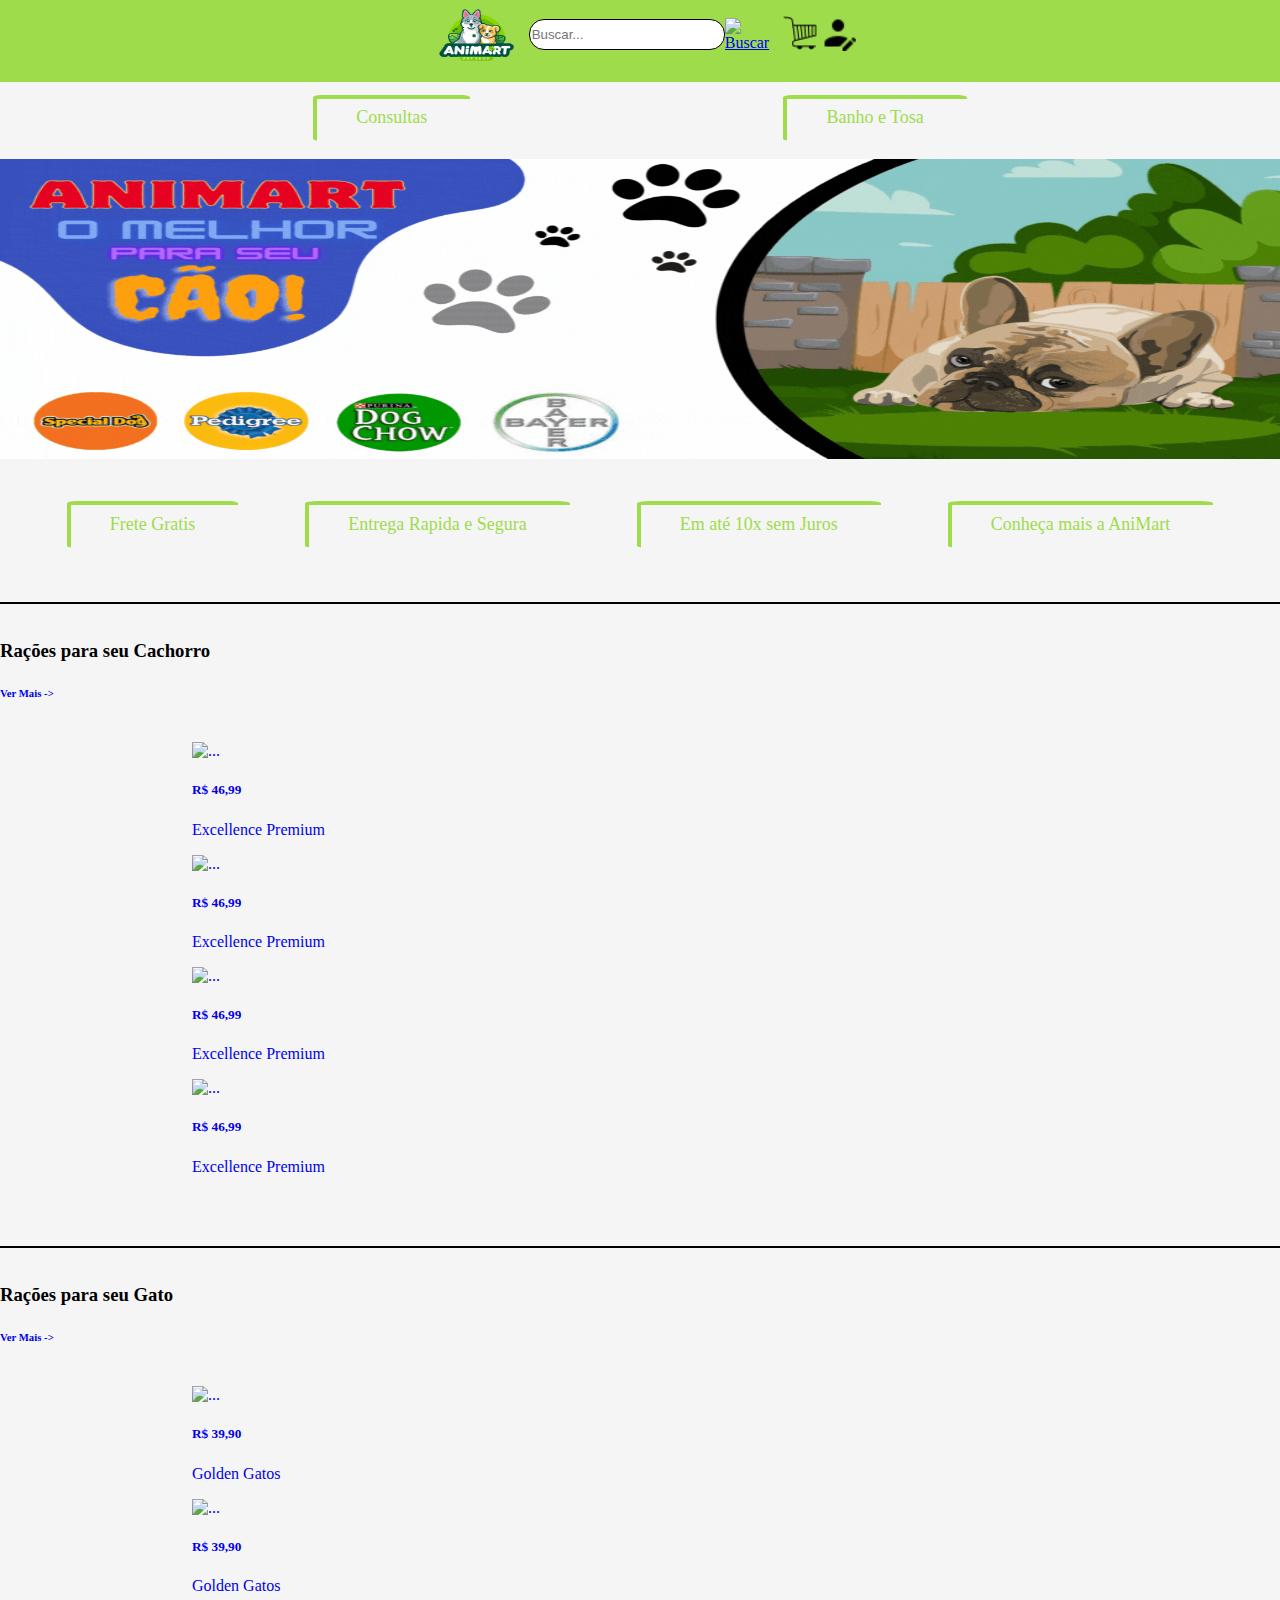
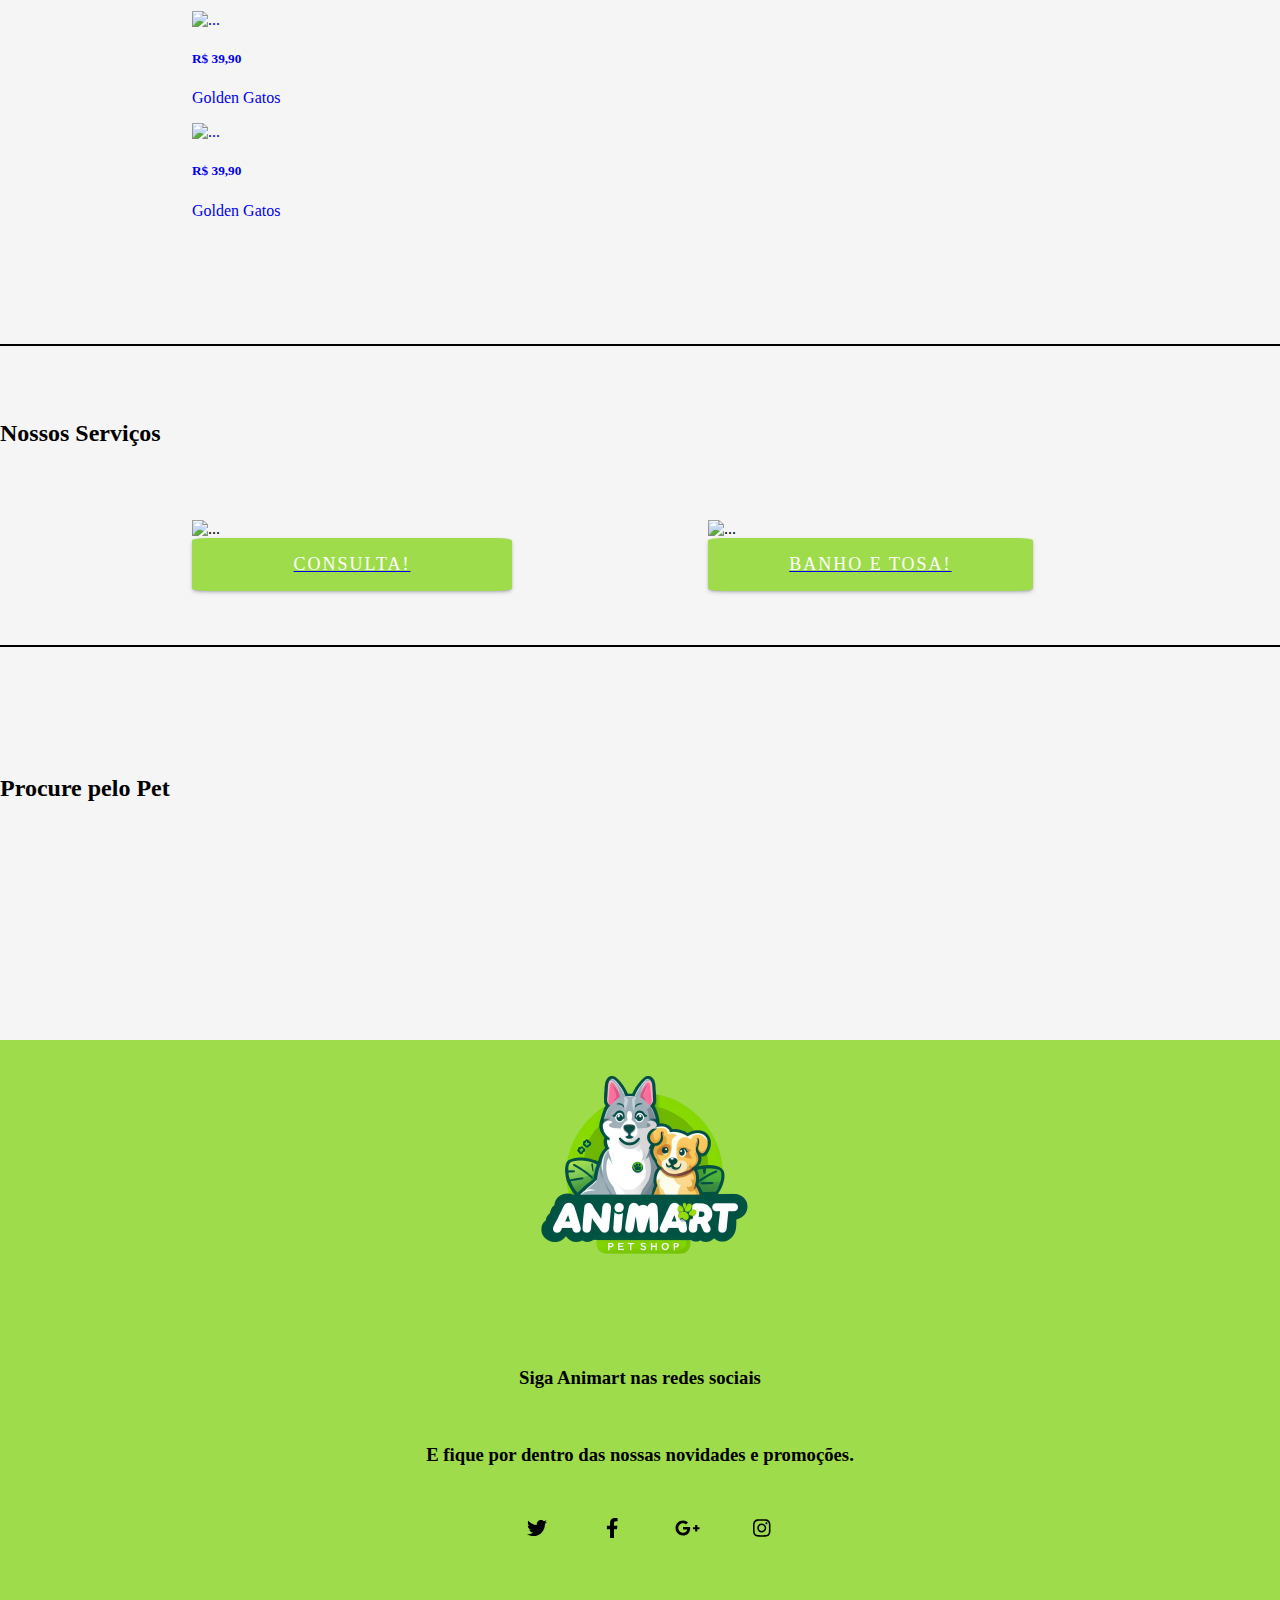
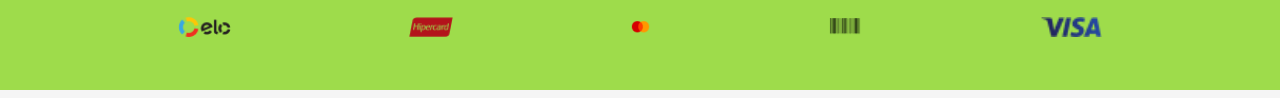
==== commit 2cdc8528: "07/12/23" ====
--- a/Projeto/index.html
+++ b/Projeto/index.html
@@ -18,7 +18,7 @@
       <a href=""><img id="logoBar" src="img/logo.png" alt="logo" /></a>
       <input id="areaBuscar" type="text" id="txtBusca" placeholder="Buscar..." />
       <a href="buscar.html"><img id="IconLupa" src="img/iconLupa.png" alt="Buscar" /></a>
-      <a href="buy.html"><img id="iconBuy" src="img/iconBuy.png" alt="buy" usemap="#imageBuy-map" id="imgBuy" /></a>
+      <a href="compra.html"><img id="iconBuy" src="img/iconBuy.png" alt="compra" usemap="#imageBuy-map" id="imgBuy" /></a>
       <a href="cadastro.html"><img id="iconCadastro" src="img/IconCadastro.png" alt="Cadastro" /></a>
     </div>
   </nav>
--- a/Projeto/style.css
+++ b/Projeto/style.css
@@ -188,6 +188,7 @@
   .btn:active {
     background-color: #9EDC4B;
   }
+  
   
   
   
@@ -620,6 +621,12 @@
   .button:hover:before {
     bottom: calc(var(--height) + var(--gap-between-tooltip-to-button));
   }
+
+
+  
+  #bt1{
+    text-decoration: none;
+  }
   
   
   
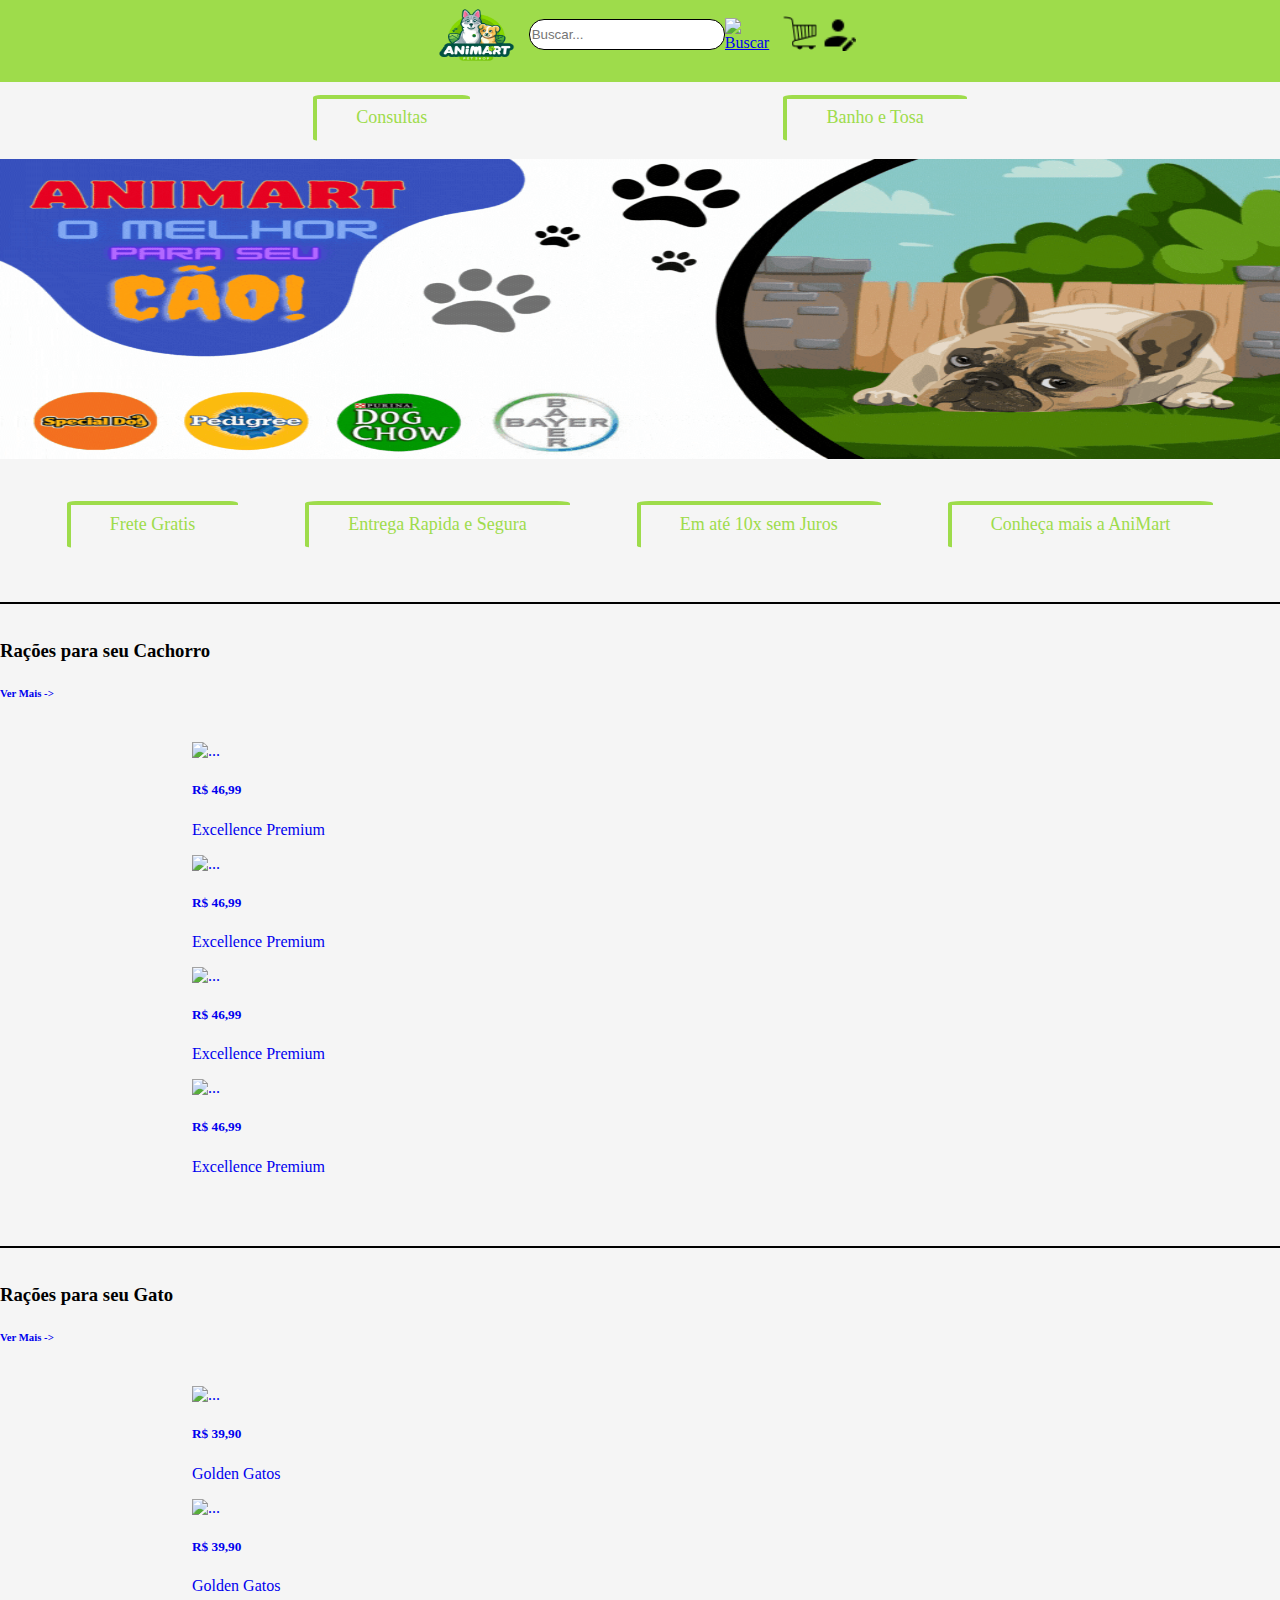
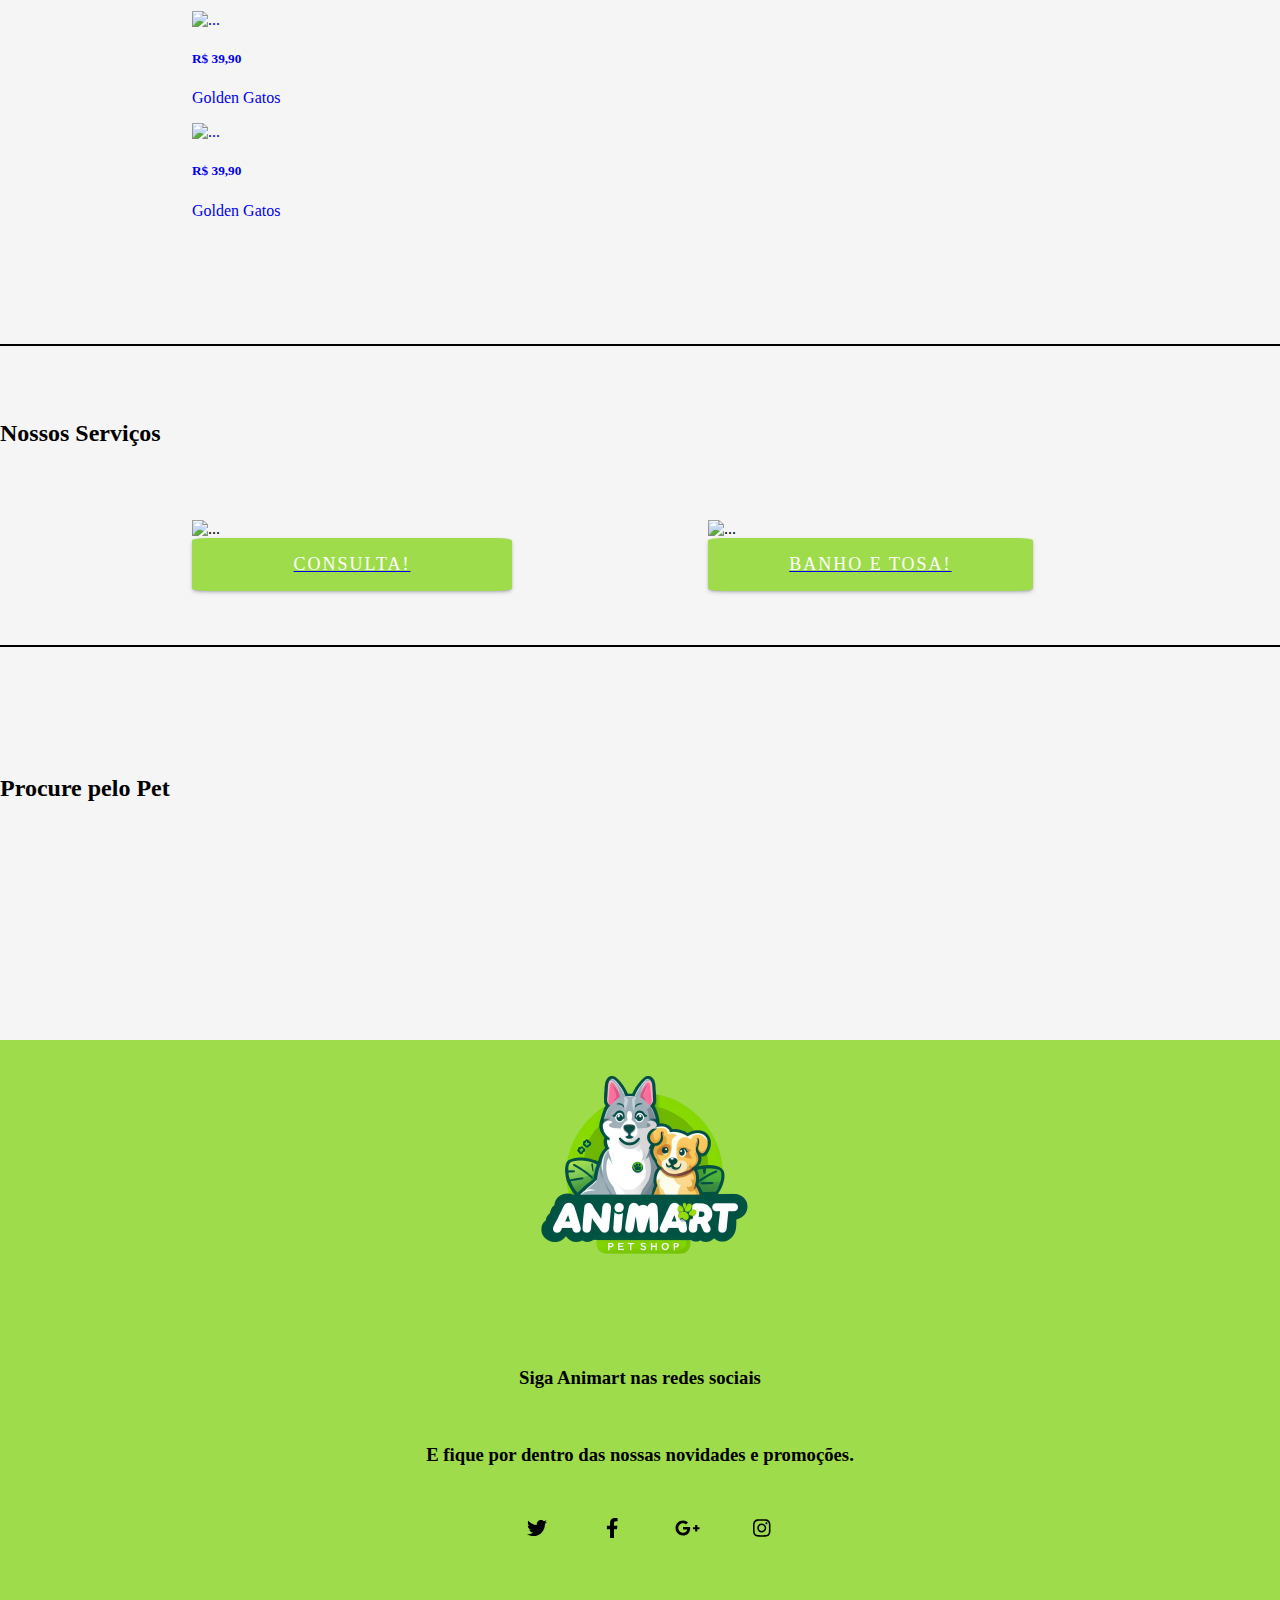
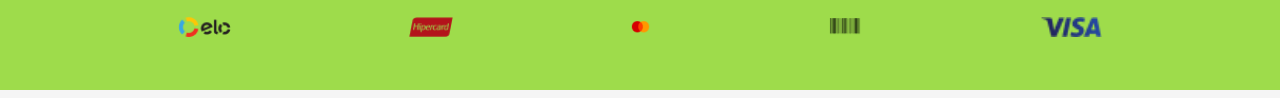
==== commit b60a138d: "07/12/23" ====
--- a/Projeto/index.html
+++ b/Projeto/index.html
@@ -18,7 +18,8 @@
       <a href=""><img id="logoBar" src="img/logo.png" alt="logo" /></a>
       <input id="areaBuscar" type="text" id="txtBusca" placeholder="Buscar..." />
       <a href="buscar.html"><img id="IconLupa" src="img/iconLupa.png" alt="Buscar" /></a>
-      <a href="compra.html"><img id="iconBuy" src="img/iconBuy.png" alt="compra" usemap="#imageBuy-map" id="imgBuy" /></a>
+      <a href="compra.html"><img id="iconBuy" src="img/iconBuy.png" alt="compra" usemap="#imageBuy-map"
+          id="imgBuy" /></a>
       <a href="cadastro.html"><img id="iconCadastro" src="img/IconCadastro.png" alt="Cadastro" /></a>
     </div>
   </nav>
@@ -159,43 +160,43 @@
       </div><br><br><br>
       <div class="line"></div>
     </div><br><br><br>
-        <section id="targetElement">
-          <h2>Nossos Serviços</h2>
-        </div><br><br><br>
-        </section>
- 
-
-
-    <div class="card" style="width: 20rem">
-      <img src="img/Archivo Black (2).png" class="card-img-top" alt="..." />
-      <a href="consultas.html">
-        <button class="btn" style="text-decoration: none;">Consulta!</button></a>
-    </div>
-
-    <div class="card" style="width: 20.3rem">
-      <img src="img/Archivo Black (1) (1).png" class="card-img-top" alt="..." />
-      <a href="BanhoTosa.html">
-        <button class="btn" style="text-decoration: none;">Banho e Tosa!</button>
-      </a>
-
-
-    </div>
-    <br><br><br><br>
-    <div class="line"></div>
-    <br><br><br><br><br><br>
-<h2>Procure pelo Pet</h2>
-
-<div class="container-fluid">
-  <dev class="row">
-    <div class="col-2"> <img src="imagens/imagens PETSHOP/Gatos_2x_7543b9da14_98b6e75485.png" alt=""></div>
-    <div class="col-2"><img src="imagens/imagens PETSHOP/Passaros_2x_28c0843bf2_9e7d18cb3d.png" alt=""></div>
-    <div class="col-2"><img src="imagens/imagens PETSHOP/Peixes_2x_eb3414de4e_6f28d2e6ad.png" alt=""></div>
-    <div class="col-2"><img src="imagens/imagens PETSHOP/Outros_pet_2x_bdecd908f1_4ea7085b43.png" alt=""></div>
-    <div class="col-2"><img src="imagens/imagens PETSHOP/img_605d63a1b5_a885f5fdba.png" alt="" width="160px"></div>
-
-
-  </dev>
-</div>
+    <section id="targetElement">
+      <h2>Nossos Serviços</h2>
+  </div><br><br><br>
+  </section>
+
+
+
+  <div class="card" style="width: 20rem">
+    <img src="img/Archivo Black (2).png" class="card-img-top" alt="..." />
+    <a href="consultas.html">
+      <button class="btn" style="text-decoration: none;">Consulta!</button></a>
+  </div>
+
+  <div class="card" style="width: 20.3rem">
+    <img src="img/Archivo Black (1) (1).png" class="card-img-top" alt="..." />
+    <a href="BanhoTosa.html">
+      <button class="btn" style="text-decoration: none;">Banho e Tosa!</button>
+    </a>
+
+
+  </div>
+  <br><br><br><br>
+  <div class="line"></div>
+  <br><br><br><br><br><br>
+  <h2>Procure pelo Pet</h2>
+
+  <div class="container-fluid">
+    <dev class="row">
+      <div class="col-2"> <img src="imagens/imagens PETSHOP/Gatos_2x_7543b9da14_98b6e75485.png" alt=""></div>
+      <div class="col-2"><img src="imagens/imagens PETSHOP/Passaros_2x_28c0843bf2_9e7d18cb3d.png" alt=""></div>
+      <div class="col-2"><img src="imagens/imagens PETSHOP/Peixes_2x_eb3414de4e_6f28d2e6ad.png" alt=""></div>
+      <div class="col-2"><img src="imagens/imagens PETSHOP/Outros_pet_2x_bdecd908f1_4ea7085b43.png" alt=""></div>
+      <div class="col-2"><img src="imagens/imagens PETSHOP/img_605d63a1b5_a885f5fdba.png" alt="" width="160px"></div>
+
+
+    </dev>
+  </div>
 
 
 
@@ -207,6 +208,7 @@
 
 
 </body>
+
 
 
 
@@ -219,37 +221,44 @@
     <h3>E fique por dentro das nossas novidades e promoções.</h3>
     <br />
     <div class="socials-container" id="midias">
-      <a href="#" class="social twitter">
+      <a href="https://twitter.com/i/flow/login?input_flow_data=%7B%22requested_variant%22%3A%22eyJsYW5nIjoicHQifQ%3D%3D%22%7D"
+        class="social twitter">
         <svg height="1em" viewBox="0 0 512 512">
           <path
             d="M459.37 151.716c.325 4.548.325 9.097.325 13.645 0 138.72-105.583 298.558-298.558 298.558-59.452 0-114.68-17.219-161.137-47.106 8.447.974 16.568 1.299 25.34 1.299 49.055 0 94.213-16.568 130.274-44.832-46.132-.975-84.792-31.188-98.112-72.772 6.498.974 12.995 1.624 19.818 1.624 9.421 0 18.843-1.3 27.614-3.573-48.081-9.747-84.143-51.98-84.143-102.985v-1.299c13.969 7.797 30.214 12.67 47.431 13.319-28.264-18.843-46.781-51.005-46.781-87.391 0-19.492 5.197-37.36 14.294-52.954 51.655 63.675 129.3 105.258 216.365 109.807-1.624-7.797-2.599-15.918-2.599-24.04 0-57.828 46.782-104.934 104.934-104.934 30.213 0 57.502 12.67 76.67 33.137 23.715-4.548 46.456-13.32 66.599-25.34-7.798 24.366-24.366 44.833-46.132 57.827 21.117-2.273 41.584-8.122 60.426-16.243-14.292 20.791-32.161 39.308-52.628 54.253z">
           </path>
         </svg></a>
-      <a href="#" class="social facebook"><svg height="1em" viewBox="0 0 320 512">
+      <a href="https://www.facebook.com/campaign/landing.php?campaign_id=1654787885&extra_1=s%7Cc%7C355276400550%7Ce%7Cfacebook%27%7C&placement=&creative=355276400550&keyword=facebook%27&partner_id=googlesem&extra_2=campaignid%3D1654787885%26adgroupid%3D62478117254%26matchtype%3De%26network%3Dg%26source%3Dnotmobile%26search_or_content%3Ds%26device%3Dc%26devicemodel%3D%26adposition%3D%26target%3D%26targetid%3Dkwd-362360550869%26loc_physical_ms%3D9100490%26loc_interest_ms%3D%26feeditemid%3D%26param1%3D%26param2%3D&gclid=EAIaIQobChMIxYewsbr-ggMVTkVIAB2G1ArFEAAYASAAEgLj_PD_BwE"
+        class="social facebook"><svg height="1em" viewBox="0 0 320 512">
           <path
             d="M279.14 288l14.22-92.66h-88.91v-60.13c0-25.35 12.42-50.06 52.24-50.06h40.42V6.26S260.43 0 225.36 0c-73.22 0-121.08 44.38-121.08 124.72v70.62H22.89V288h81.39v224h100.17V288z">
           </path>
         </svg></a>
-      <a href="#" class="social google-plus">
+      <a href="https://accounts.google.com/v3/signin/identifier?hl=pt-BRleizej&ifkv=ASKXGp1Iv6cAQ8XRXfdatXCfI5vQIzcicQWvaevqzbYc_pYIEinQaYTIDt8swYUca1QoaXmz8JWJWw&flowName=GlifWebSignIn&flowEntry=ServiceLogin&dsh=S34042665%3A1701991068270618&theme=glif"
+        class="social google-plus">
         <svg height="1em" viewBox="0 0 640 512">
           <path
             d="M386.061 228.496c1.834 9.692 3.143 19.384 3.143 31.956C389.204 370.205 315.599 448 204.8 448c-106.084 0-192-85.915-192-192s85.916-192 192-192c51.864 0 95.083 18.859 128.611 50.292l-52.126 50.03c-14.145-13.621-39.028-29.599-76.485-29.599-65.484 0-118.92 54.221-118.92 121.277 0 67.056 53.436 121.277 118.92 121.277 75.961 0 104.513-54.745 108.965-82.773H204.8v-66.009h181.261zm185.406 6.437V179.2h-56.001v55.733h-55.733v56.001h55.733v55.733h56.001v-55.733H627.2v-56.001h-55.733z">
           </path>
         </svg></a>
-      <a href="#" class="social instagram"><svg height="1em" viewBox="0 0 448 512">
+      <a href="https://www.instagram.com/sem/campaign/emailsignup/?campaign_id=13534421690&extra_1=s%7Cc%7C547348930972%7Ce%7Cinstagram%20%27%7C&placement=&creative=547348930972&keyword=instagram%20%27&partner_id=googlesem&extra_2=campaignid%3D13534421690%26adgroupid%3D126262409974%26matchtype%3De%26network%3Dg%26source%3Dnotmobile%26search_or_content%3Ds%26device%3Dc%26devicemodel%3D%26adposition%3D%26target%3D%26targetid%3Dkwd-1321618851291%26loc_physical_ms%3D9100490%26loc_interest_ms%3D%26feeditemid%3D%26param1%3D%26param2%3D&gclid=EAIaIQobChMI08-ymrr-ggMVAEJIAB3SmwhZEAAYASAAEgJhMfD_BwE"
+        class="social instagram"><svg height="1em" viewBox="0 0 448 512">
           <path
             d="M224.1 141c-63.6 0-114.9 51.3-114.9 114.9s51.3 114.9 114.9 114.9S339 319.5 339 255.9 287.7 141 224.1 141zm0 189.6c-41.1 0-74.7-33.5-74.7-74.7s33.5-74.7 74.7-74.7 74.7 33.5 74.7 74.7-33.6 74.7-74.7 74.7zm146.4-194.3c0 14.9-12 26.8-26.8 26.8-14.9 0-26.8-12-26.8-26.8s12-26.8 26.8-26.8 26.8 12 26.8 26.8zm76.1 27.2c-1.7-35.9-9.9-67.7-36.2-93.9-26.2-26.2-58-34.4-93.9-36.2-37-2.1-147.9-2.1-184.9 0-35.8 1.7-67.6 9.9-93.9 36.1s-34.4 58-36.2 93.9c-2.1 37-2.1 147.9 0 184.9 1.7 35.9 9.9 67.7 36.2 93.9s58 34.4 93.9 36.2c37 2.1 147.9 2.1 184.9 0 35.9-1.7 67.7-9.9 93.9-36.2 26.2-26.2 34.4-58 36.2-93.9 2.1-37 2.1-147.8 0-184.8zM398.8 388c-7.8 19.6-22.9 34.7-42.6 42.6-29.5 11.7-99.5 9-132.1 9s-102.7 2.6-132.1-9c-19.6-7.8-34.7-22.9-42.6-42.6-11.7-29.5-9-99.5-9-132.1s-2.6-102.7 9-132.1c7.8-19.6 22.9-34.7 42.6-42.6 29.5-11.7 99.5-9 132.1-9s102.7-2.6 132.1 9c19.6 7.8 34.7 22.9 42.6 42.6 11.7 29.5 9 99.5 9 132.1s2.7 102.7-9 132.1z">
           </path>
         </svg></a>
     </div>
-  </div class="container">
-  <div class="Pagamentos">
-    <img src="imagens/Logos/elo-logo.png" alt="Elo" />
-    <img src="imagens/Logos/hypercard-logo.png" alt="Hipercard" />
-    <img src="imagens/Logos/mastercard-logo.png" alt="MasterCard" />
-    <img src="imagens/Logos/barcode-icon.png" alt="Pix" />
-    <img src="imagens/Logos/visa-logo.png" alt="Visa" />
-  </div>
+
+
+    <div class="container">
+      <div class="Pagamentos">
+        <img src="imagens/Logos/elo-logo.png" alt="Elo" />
+        <img src="imagens/Logos/hypercard-logo.png" alt="Hipercard" />
+        <img src="imagens/Logos/mastercard-logo.png" alt="MasterCard" />
+        <img src="imagens/Logos/barcode-icon.png" alt="Pix" />
+        <img src="imagens/Logos/visa-logo.png" alt="Visa" />
+      </div>
+    </div>
   </div>
 </footer>
 
--- a/Projeto/style.css
+++ b/Projeto/style.css
@@ -630,4 +630,3 @@
   
   
   
-  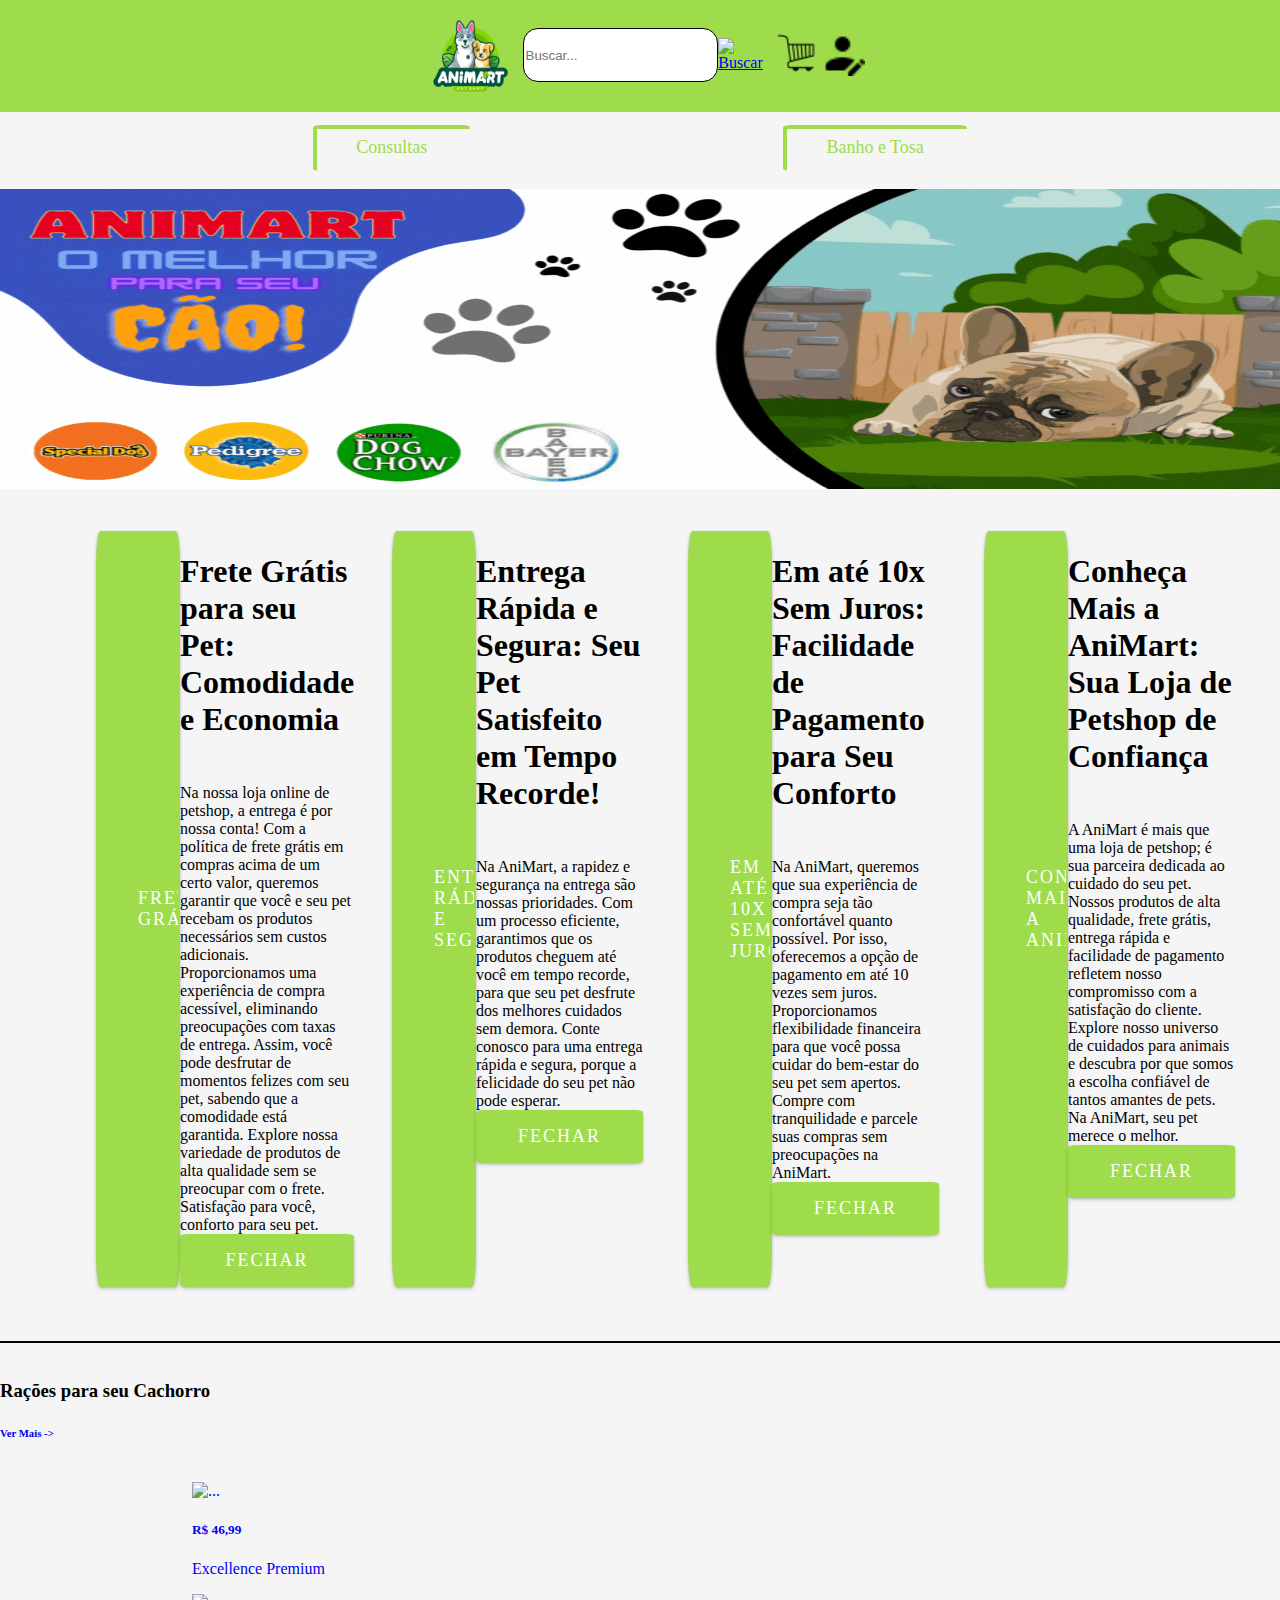
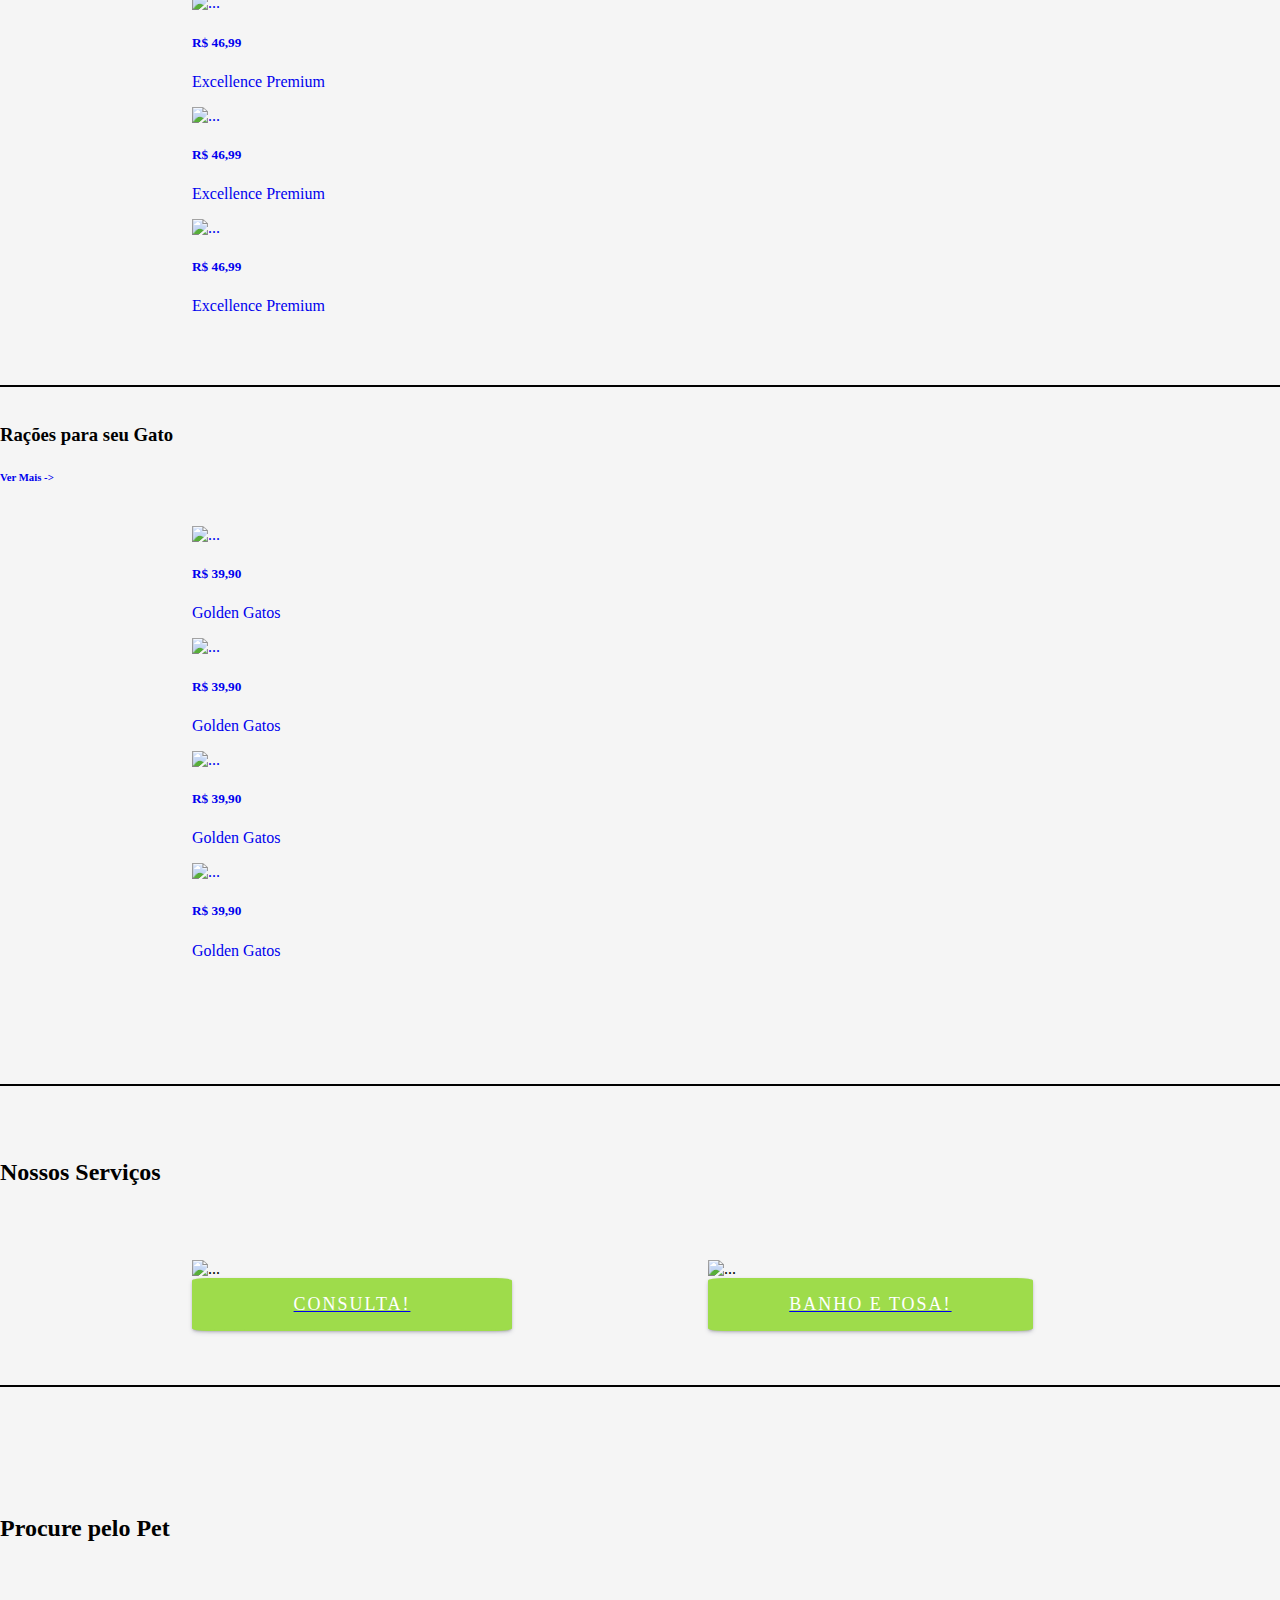
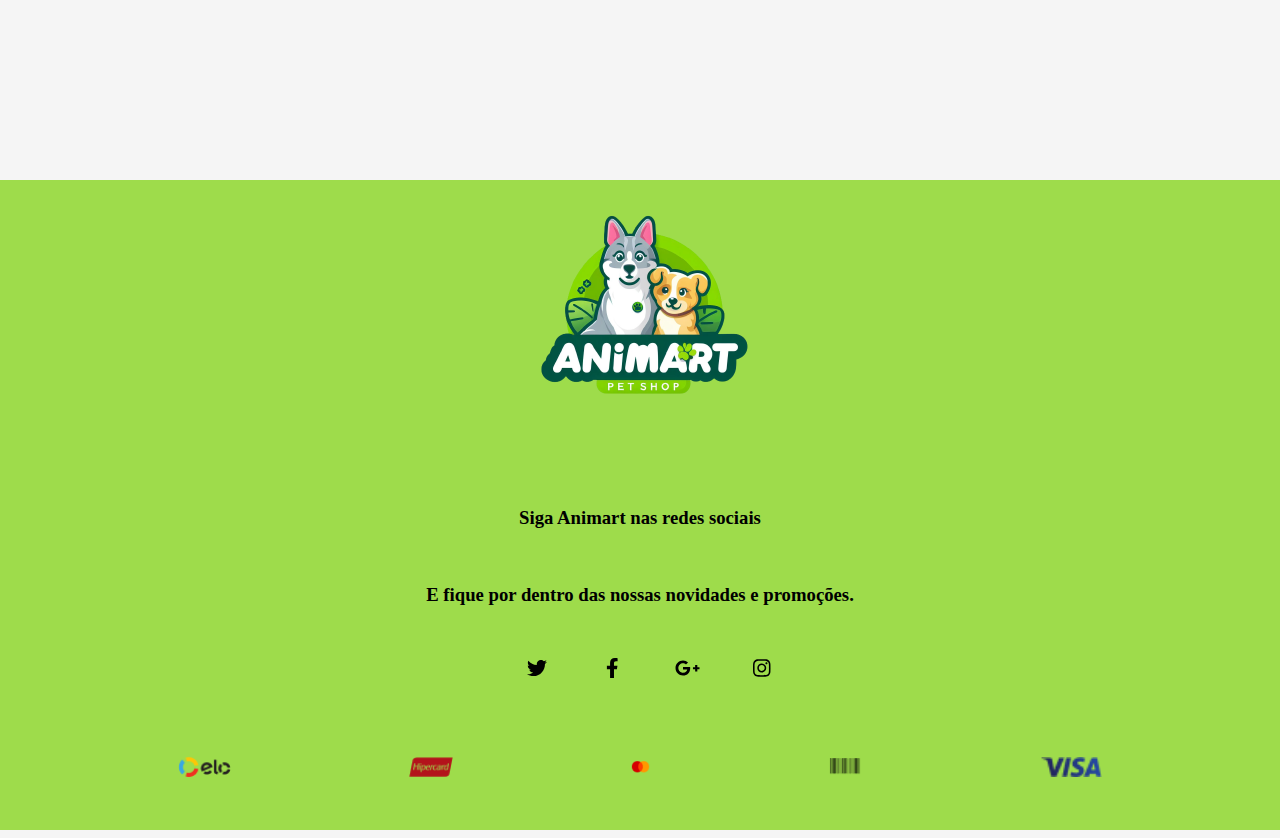
==== commit e932f38f: "09/12/23" ====
--- a/Projeto/index.html
+++ b/Projeto/index.html
@@ -40,84 +40,162 @@
     <img src="Imagens/imagens PETSHOP/animart.gif" alt="" id="banner1" />
   </div>
   <div class="cardM">
-    <button>Frete Gratis<span></span></button>
+
+    <!--  INICIO BOOTSTRAP MOLDAL -->
+
+    <!-- Button trigger modal -->
+
+    <!-- Modal FRETE-->
+    <div id="modalBD">
+      <button type="button" class="btn btn-primary" data-bs-toggle="modal" data-bs-target="#exampleModal">
+        Frete Grátis
+      </button>
+
+      <div class="modal fade" id="exampleModal" tabindex="-1" aria-labelledby="exampleModalLabel" aria-hidden="true">
+        <div class="modal-dialog">
+          <div class="modal-content">
+            <div class="modal-header">
+              <h1 class="modal-title fs-5" id="exampleModalLabel">Frete Grátis para seu Pet: Comodidade e Economia</h1>
+              <button type="button" class="btn-close" data-bs-dismiss="modal" aria-label="Close"></button>
+            </div>
+            <div class="modal-body">
+              Na nossa loja online de petshop, a entrega é por nossa conta! Com a política de frete grátis em compras acima de um certo valor, queremos garantir que você e seu pet recebam os produtos necessários sem custos adicionais. Proporcionamos uma experiência de compra acessível, eliminando preocupações com taxas de entrega. Assim, você pode desfrutar de momentos felizes com seu pet, sabendo que a comodidade está garantida. Explore nossa variedade de produtos de alta qualidade sem se preocupar com o frete. Satisfação para você, conforto para seu pet.
+            </div>
+            <div class="modal-footer">
+              <button type="button" class="btn btn-secondary" data-bs-dismiss="modal">Fechar</button>
+            </div>
+          </div>
+        </div>
+      </div>
+    </div>
+
+    <!-- MODAL Entrega Rádida e Segura -->
+    <div id="modalBD">
+      <button type="button" class="btn btn-primary" data-bs-toggle="modal" data-bs-target="#exampleModal">
+        ENTREGA RÁDIDA E SEGURA
+      </button>
+
+      <div class="modal fade" id="exampleModal" tabindex="-1" aria-labelledby="exampleModalLabel" aria-hidden="true">
+        <div class="modal-dialog">
+          <div class="modal-content">
+            <div class="modal-header">
+              <h1 class="modal-title fs-5" id="exampleModalLabel">
+                Entrega Rápida e Segura: Seu Pet Satisfeito em Tempo Recorde!</h1>
+              <button type="button" class="btn-close" data-bs-dismiss="modal" aria-label="Close"></button>
+            </div>
+            <div class="modal-body">
+              Na AniMart, a rapidez e segurança na entrega são nossas prioridades. Com um processo eficiente, garantimos que os produtos cheguem até você em tempo recorde, para que seu pet desfrute dos melhores cuidados sem demora. Conte conosco para uma entrega rápida e segura, porque a felicidade do seu pet não pode esperar.
+            </div>
+            <div class="modal-footer">
+              <button type="button" class="btn btn-secondary" data-bs-dismiss="modal">Fechar</button>
+            </div>
+          </div>
+        </div>
+      </div>
+    </div>
+
+    <!-- MODAL 10x sem juros-->
+    <div id="modalBD">
+      <button type="button" class="btn btn-primary" data-bs-toggle="modal" data-bs-target="#exampleModal">
+        EM ATÉ 10X SEM JUROS
+      </button>
+
+      <div class="modal fade" id="exampleModal" tabindex="-1" aria-labelledby="exampleModalLabel" aria-hidden="true">
+        <div class="modal-dialog">
+          <div class="modal-content">
+            <div class="modal-header">
+              <h1 class="modal-title fs-5" id="exampleModalLabel">Em até 10x Sem Juros: Facilidade de Pagamento para Seu Conforto</h1>
+              <button type="button" class="btn-close" data-bs-dismiss="modal" aria-label="Close"></button>
+            </div>
+            <div class="modal-body">
+              Na AniMart, queremos que sua experiência de compra seja tão confortável quanto possível. Por isso, oferecemos a opção de pagamento em até 10 vezes sem juros. Proporcionamos flexibilidade financeira para que você possa cuidar do bem-estar do seu pet sem apertos. Compre com tranquilidade e parcele suas compras sem preocupações na AniMart.
+            </div>
+            <div class="modal-footer">
+              <button type="button" class="btn btn-secondary" data-bs-dismiss="modal">Fechar</button>
+            </div>
+          </div>
+        </div>
+      </div>
+    </div>
+
+    <!-- Entrega Rádida e Segura-->
+    <div id="modalBD">
+      <button type="button" class="btn btn-primary" data-bs-toggle="modal" data-bs-target="#exampleModal">
+        CONHEÇA MAIS A ANIMART
+      </button>
+
+      <div class="modal fade" id="exampleModal" tabindex="-1" aria-labelledby="exampleModalLabel" aria-hidden="true">
+        <div class="modal-dialog">
+          <div class="modal-content">
+            <div class="modal-header">
+              <h1 class="modal-title fs-5" id="exampleModalLabel">Conheça Mais a AniMart: Sua Loja de Petshop de Confiança</h1>
+              <button type="button" class="btn-close" data-bs-dismiss="modal" aria-label="Close"></button>
+            </div>
+            <div class="modal-body">
+              A AniMart é mais que uma loja de petshop; é sua parceira dedicada ao cuidado do seu pet. Nossos produtos de alta qualidade, frete grátis, entrega rápida e facilidade de pagamento refletem nosso compromisso com a satisfação do cliente. Explore nosso universo de cuidados para animais e descubra por que somos a escolha confiável de tantos amantes de pets. Na AniMart, seu pet merece o melhor.
+            </div>
+            <div class="modal-footer">
+              <button type="button" class="btn btn-secondary" data-bs-dismiss="modal">Fechar</button>
+            </div>
+          </div>
+        </div>
+      </div>
+    </div>
+
+
+
+
+    <!--  FIM BOOTSTRAP MOLDAL -->
+
+
+    <!--   EM COMENTÁRIO PARA UTILIZAR MODAL DO BOOTSTRAP -->
+    <!--
+    <div class="nodal">
+    <button>Frete Gratis<span></span></button></div>
     <button>Entrega Rapida e Segura<span></span></button>
     <button>Em até 10x sem Juros<span></span></button>
     <button>Conheça mais a AniMart<span></span></button>
-  </div><br><br><br>
-  <div class="line"></div><br>
-
-  <!-- Rações para seu Cachorro -->
-  <div class="container">
-    <h3>Rações para seu Cachorro</h3>
-    <a href="#" style="text-decoration: none;">
-      <h6>Ver Mais -></h6>
-    </a>
-    <br>
-    <div class="row">
-      <div class="col-6 col-sm-3">
-        <a href="compra.html" style="text-decoration: none;">
-          <div class="card" style="width: 18rem;">
-            <img src="imagens/imagens PETSHOP/images__2_-removebg-preview.png" class="card-img-top" alt="..." />
-            <div class="card-body">
-              <h5>R$ 46,99</h5>
-              <p class="card-text">Excellence Premium</p>
-            </div>
-          </div>
-        </a>
-      </div>
-      <div class="col-6 col-sm-3">
-        <a href="compra.html" style="text-decoration: none;">
-          <div class="card" style="width: 18rem;">
-            <img src="imagens/imagens PETSHOP/images__2_-removebg-preview.png" class="card-img-top" alt="..." />
-            <div class="card-body">
-              <h5>R$ 46,99</h5>
-              <p class="card-text">Excellence Premium</p>
-            </div>
-          </div>
-        </a>
-      </div>
-      <div class="col-6 col-sm-3">
-        <a href="compra.html" style="text-decoration: none;">
-          <div class="card" style="width: 18rem;">
-            <img src="imagens/imagens PETSHOP/images__2_-removebg-preview.png" class="card-img-top" alt="..." />
-            <div class="card-body">
-              <h5>R$ 46,99</h5>
-              <p class="card-text">Excellence Premium</p>
-            </div>
-          </div>
-        </a>
-      </div>
-      <div class="col-6 col-sm-3">
-        <a href="#" style="text-decoration: none;">
-          <div class="card" style="width: 18rem;">
-            <img src="imagens/imagens PETSHOP/images__2_-removebg-preview.png" class="card-img-top" alt="..." />
-            <div class="card-body">
-              <h5>R$ 46,99</h5>
-              <p class="card-text">Excellence Premium</p>
-            </div>
-          </div>
-        </a>
-      </div>
-    </div>
-    <br><br><br>
+ 
+  --> </div><br><br><br>
     <div class="line"></div><br>
 
-    <!-- Rações para seu Gato -->
+    <!-- Rações para seu Cachorro -->
     <div class="container">
-      <h3>Rações para seu Gato</h3>
+      <h3>Rações para seu Cachorro</h3>
       <a href="#" style="text-decoration: none;">
         <h6>Ver Mais -></h6>
       </a>
       <br>
       <div class="row">
         <div class="col-6 col-sm-3">
-          <a href="#" style="text-decoration: none;">
+          <a href="compra.html" style="text-decoration: none;">
             <div class="card" style="width: 18rem;">
-              <img src="imagens/imagens PETSHOP/download-removebg-preview.png" class="card-img-top" alt="..." />
+              <img src="imagens/imagens PETSHOP/images__2_-removebg-preview.png" class="card-img-top" alt="..." />
               <div class="card-body">
-                <h5>R$ 39,90</h5>
-                <p class="card-text">Golden Gatos </p>
+                <h5>R$ 46,99</h5>
+                <p class="card-text">Excellence Premium</p>
+              </div>
+            </div>
+          </a>
+        </div>
+        <div class="col-6 col-sm-3">
+          <a href="compra.html" style="text-decoration: none;">
+            <div class="card" style="width: 18rem;">
+              <img src="imagens/imagens PETSHOP/images__2_-removebg-preview.png" class="card-img-top" alt="..." />
+              <div class="card-body">
+                <h5>R$ 46,99</h5>
+                <p class="card-text">Excellence Premium</p>
+              </div>
+            </div>
+          </a>
+        </div>
+        <div class="col-6 col-sm-3">
+          <a href="compra.html" style="text-decoration: none;">
+            <div class="card" style="width: 18rem;">
+              <img src="imagens/imagens PETSHOP/images__2_-removebg-preview.png" class="card-img-top" alt="..." />
+              <div class="card-body">
+                <h5>R$ 46,99</h5>
+                <p class="card-text">Excellence Premium</p>
               </div>
             </div>
           </a>
@@ -125,78 +203,112 @@
         <div class="col-6 col-sm-3">
           <a href="#" style="text-decoration: none;">
             <div class="card" style="width: 18rem;">
-              <img src="imagens/imagens PETSHOP/download-removebg-preview.png" class="card-img-top" alt="..." />
+              <img src="imagens/imagens PETSHOP/images__2_-removebg-preview.png" class="card-img-top" alt="..." />
               <div class="card-body">
-                <h5>R$ 39,90</h5>
-                <p class="card-text">Golden Gatos </p>
+                <h5>R$ 46,99</h5>
+                <p class="card-text">Excellence Premium</p>
               </div>
             </div>
           </a>
         </div>
-        <div class="col-6 col-sm-3">
-          <a href="#" style="text-decoration: none;">
-            <div class="card" style="width: 18rem;">
-              <img src="imagens/imagens PETSHOP/download-removebg-preview.png" class="card-img-top" alt="..." />
-              <div class="card-body">
-                <h5>R$ 39,90</h5>
-                <p class="card-text">Golden Gatos </p>
-              </div>
-            </div>
-          </a>
-        </div>
-        <div class="col-6 col-sm-3">
-          <a href="#" style="text-decoration: none;">
-            <div class="card" style="width: 18rem;">
-              <img src="imagens/imagens PETSHOP/download-removebg-preview.png" class="card-img-top" alt="..." />
-              <div class="card-body">
-                <h5>R$ 39,90</h5>
-                <p class="card-text">Golden Gatos </p>
-              </div>
-            </div>
-          </a>
-          <br /><br /><br /><br />
-        </div>
-
+      </div>
+      <br><br><br>
+      <div class="line"></div><br>
+
+      <!-- Rações para seu Gato -->
+      <div class="container">
+        <h3>Rações para seu Gato</h3>
+        <a href="#" style="text-decoration: none;">
+          <h6>Ver Mais -></h6>
+        </a>
+        <br>
+        <div class="row">
+          <div class="col-6 col-sm-3">
+            <a href="#" style="text-decoration: none;">
+              <div class="card" style="width: 18rem;">
+                <img src="imagens/imagens PETSHOP/download-removebg-preview.png" class="card-img-top" alt="..." />
+                <div class="card-body">
+                  <h5>R$ 39,90</h5>
+                  <p class="card-text">Golden Gatos </p>
+                </div>
+              </div>
+            </a>
+          </div>
+          <div class="col-6 col-sm-3">
+            <a href="#" style="text-decoration: none;">
+              <div class="card" style="width: 18rem;">
+                <img src="imagens/imagens PETSHOP/download-removebg-preview.png" class="card-img-top" alt="..." />
+                <div class="card-body">
+                  <h5>R$ 39,90</h5>
+                  <p class="card-text">Golden Gatos </p>
+                </div>
+              </div>
+            </a>
+          </div>
+          <div class="col-6 col-sm-3">
+            <a href="#" style="text-decoration: none;">
+              <div class="card" style="width: 18rem;">
+                <img src="imagens/imagens PETSHOP/download-removebg-preview.png" class="card-img-top" alt="..." />
+                <div class="card-body">
+                  <h5>R$ 39,90</h5>
+                  <p class="card-text">Golden Gatos </p>
+                </div>
+              </div>
+            </a>
+          </div>
+          <div class="col-6 col-sm-3">
+            <a href="#" style="text-decoration: none;">
+              <div class="card" style="width: 18rem;">
+                <img src="imagens/imagens PETSHOP/download-removebg-preview.png" class="card-img-top" alt="..." />
+                <div class="card-body">
+                  <h5>R$ 39,90</h5>
+                  <p class="card-text">Golden Gatos </p>
+                </div>
+              </div>
+            </a>
+            <br /><br /><br /><br />
+          </div>
+
+        </div><br><br><br>
+        <div class="line"></div>
       </div><br><br><br>
-      <div class="line"></div>
+      <section id="targetElement">
+        <h2>Nossos Serviços</h2>
     </div><br><br><br>
-    <section id="targetElement">
-      <h2>Nossos Serviços</h2>
-  </div><br><br><br>
-  </section>
-
-
-
-  <div class="card" style="width: 20rem">
-    <img src="img/Archivo Black (2).png" class="card-img-top" alt="..." />
-    <a href="consultas.html">
-      <button class="btn" style="text-decoration: none;">Consulta!</button></a>
-  </div>
-
-  <div class="card" style="width: 20.3rem">
-    <img src="img/Archivo Black (1) (1).png" class="card-img-top" alt="..." />
-    <a href="BanhoTosa.html">
-      <button class="btn" style="text-decoration: none;">Banho e Tosa!</button>
-    </a>
-
-
-  </div>
-  <br><br><br><br>
-  <div class="line"></div>
-  <br><br><br><br><br><br>
-  <h2>Procure pelo Pet</h2>
-
-  <div class="container-fluid">
-    <dev class="row">
-      <div class="col-2"> <img src="imagens/imagens PETSHOP/Gatos_2x_7543b9da14_98b6e75485.png" alt=""></div>
-      <div class="col-2"><img src="imagens/imagens PETSHOP/Passaros_2x_28c0843bf2_9e7d18cb3d.png" alt=""></div>
-      <div class="col-2"><img src="imagens/imagens PETSHOP/Peixes_2x_eb3414de4e_6f28d2e6ad.png" alt=""></div>
-      <div class="col-2"><img src="imagens/imagens PETSHOP/Outros_pet_2x_bdecd908f1_4ea7085b43.png" alt=""></div>
-      <div class="col-2"><img src="imagens/imagens PETSHOP/img_605d63a1b5_a885f5fdba.png" alt="" width="160px"></div>
-
-
-    </dev>
-  </div>
+    </section>
+
+
+
+    <div class="card" style="width: 20rem">
+      <img src="img/Archivo Black (2).png" class="card-img-top" alt="..." />
+      <a href="consultas.html">
+        <button class="btn" style="text-decoration: none;">Consulta!</button></a>
+    </div>
+
+    <div class="card" style="width: 20.3rem">
+      <img src="img/Archivo Black (1) (1).png" class="card-img-top" alt="..." />
+      <a href="BanhoTosa.html">
+        <button class="btn" style="text-decoration: none;">Banho e Tosa!</button>
+      </a>
+
+
+    </div>
+    <br><br><br><br>
+    <div class="line"></div>
+    <br><br><br><br><br><br>
+    <h2>Procure pelo Pet</h2>
+
+    <div class="container-fluid">
+      <dev class="row">
+        <div class="col-2"> <img src="imagens/imagens PETSHOP/Gatos_2x_7543b9da14_98b6e75485.png" alt=""></div>
+        <div class="col-2"><img src="imagens/imagens PETSHOP/Passaros_2x_28c0843bf2_9e7d18cb3d.png" alt=""></div>
+        <div class="col-2"><img src="imagens/imagens PETSHOP/Peixes_2x_eb3414de4e_6f28d2e6ad.png" alt=""></div>
+        <div class="col-2"><img src="imagens/imagens PETSHOP/Outros_pet_2x_bdecd908f1_4ea7085b43.png" alt=""></div>
+        <div class="col-2"><img src="imagens/imagens PETSHOP/img_605d63a1b5_a885f5fdba.png" alt="" width="160px"></div>
+
+
+      </dev>
+    </div>
 
 
 
--- a/Projeto/style.css
+++ b/Projeto/style.css
@@ -10,14 +10,15 @@
     background-color: #9EDC4B;
     width: 100%;
     margin-top: -08px;
-    height: 10vh;
+    height: 120px;
   }
   
   #itensBar1 {
-    margin-top: 20px;
-    display: flex;
-    align-items: center;
-    height: 5vh;
+    margin-top: 13px;
+    display: flex;
+    align-items: center;
+    height:100px;
+    
   
   }
   
@@ -26,7 +27,7 @@
   
     padding-left: 5%;
     margin-top: 5px;
-    height: 8vh;
+    height: 100px;
     width: 90px;
   
   }
@@ -37,24 +38,24 @@
     border: solid 1px;
     border-radius: 15px;
     width: 200px;
-    height: 3vh;
+    height: 50px;
   }
   
   #IconLupa {
   
   
-    height: 5vh;
+    height: 80px;
   }
   
   #iconBuy {
   
-    height: 4vh;
+    height: 40px;
   }
   
   #iconCadastro {
-    margin-left: 5%;
-  
-    height: 4vh;
+    margin-left: 10%;
+  
+    height: 45px;
     ;
   }
   
@@ -62,6 +63,7 @@
     display: flex;
     justify-content: space-evenly;
     margin-top: 1%;
+    
   }
   
   .cardM{
@@ -98,6 +100,14 @@
     border: 4px solid #9EDC4B;
   }
   
+  #modalBD{
+    display: flex;
+    justify-content: space-evenly;
+    width: 200px;
+
+  }
+
+
   button span::before {
     content: "";
     display: block;
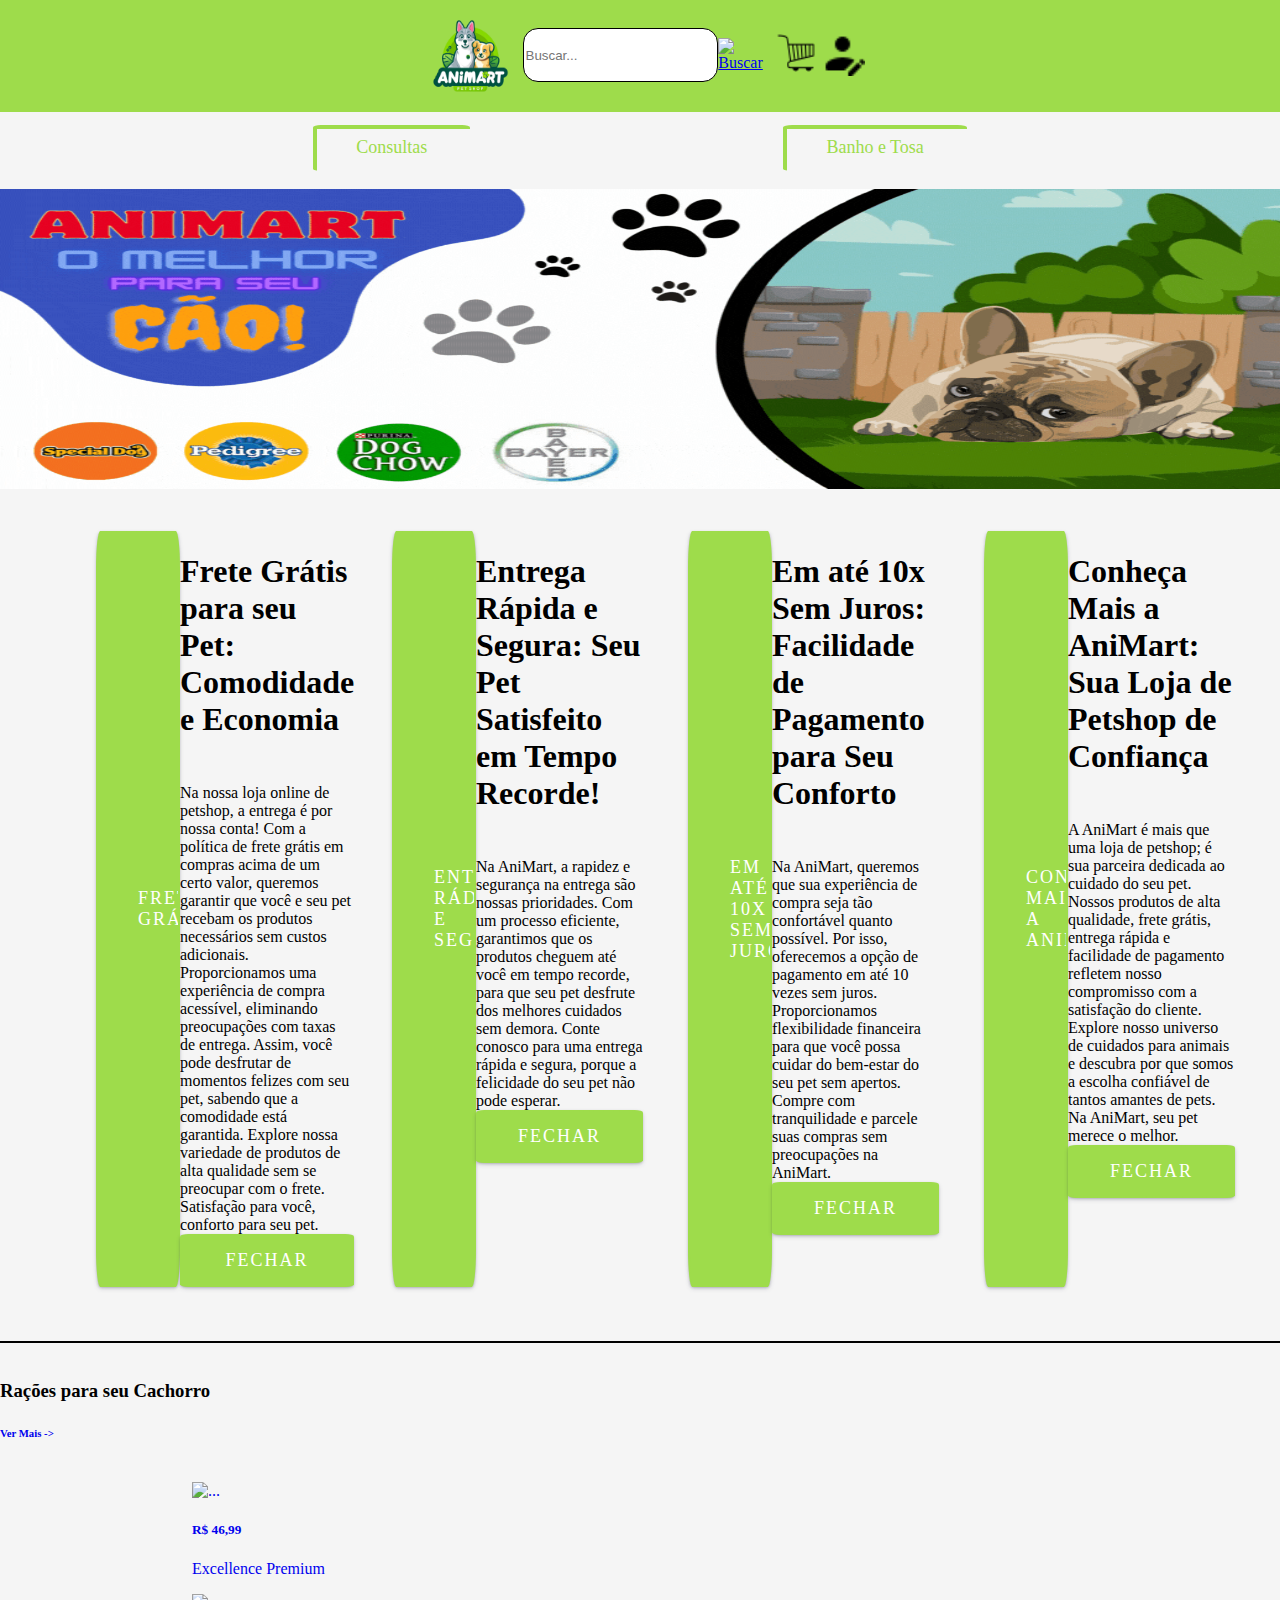
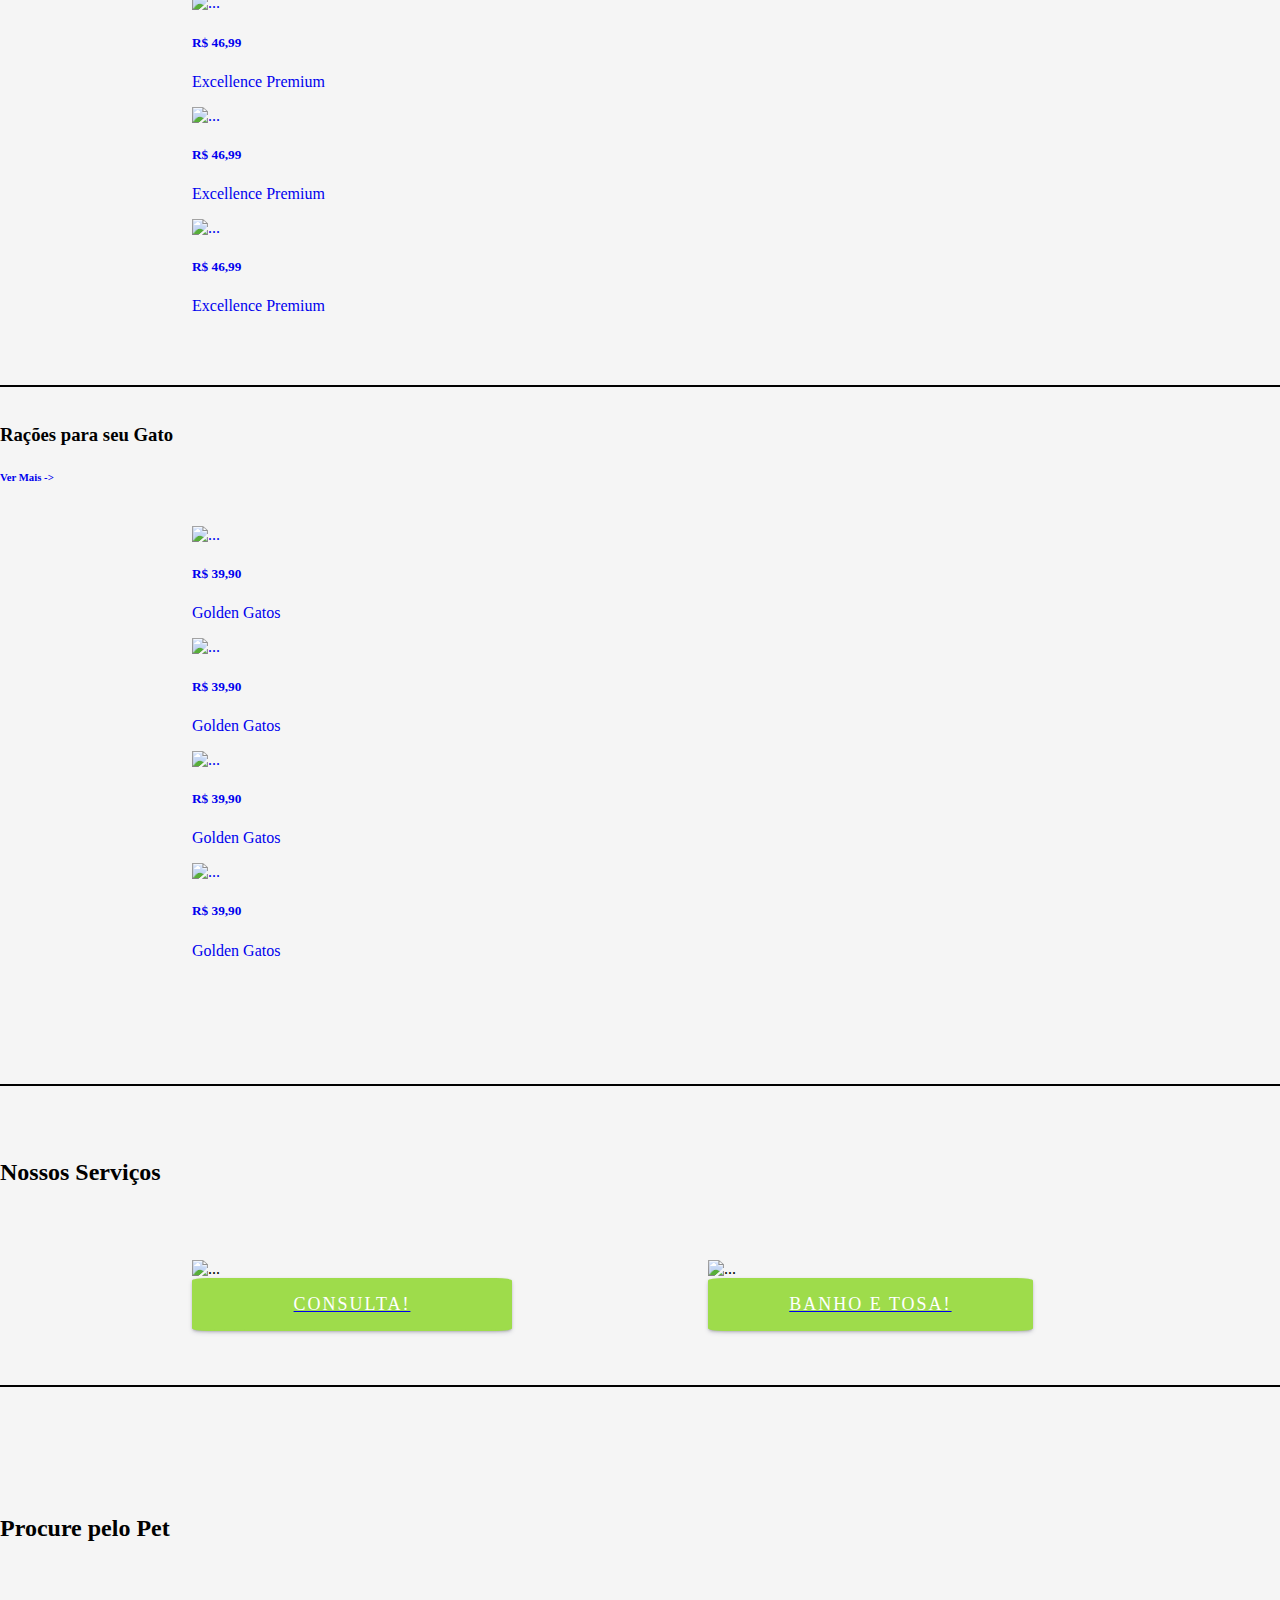
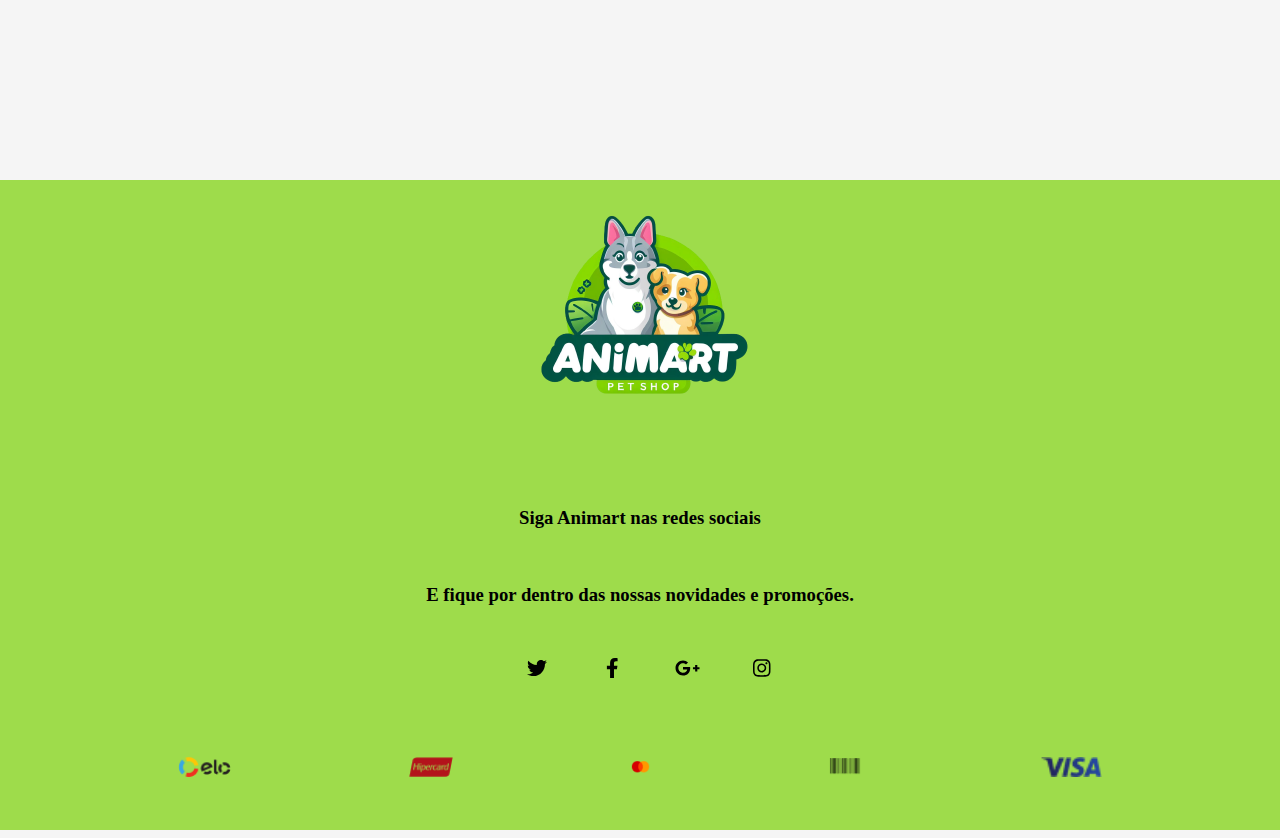
==== commit d7a91abd: "12/12/23 - script login, inicio PHP para armazenar users" ====
--- a/Projeto/index.html
+++ b/Projeto/index.html
@@ -21,6 +21,11 @@
       <a href="compra.html"><img id="iconBuy" src="img/iconBuy.png" alt="compra" usemap="#imageBuy-map"
           id="imgBuy" /></a>
       <a href="cadastro.html"><img id="iconCadastro" src="img/IconCadastro.png" alt="Cadastro" /></a>
+      <!-- botão login -->
+      <div id="user-indicator" style="display: none;">
+        <span id="logged-user"></span>
+        <button id="logout-btn">Logout</button>
+      </div>     
     </div>
   </nav>
   <!-- Container para botões -->
@@ -33,6 +38,7 @@
     <a href="#targetElement" style="text-decoration: none;">
       <button>Banho e Tosa<span></span></button>
     </a>
+   
   </div><br>
 
 
@@ -317,6 +323,8 @@
   </div>
   </div>
 </body>
+
+
 
 
 </body>
@@ -372,9 +380,12 @@
       </div>
     </div>
   </div>
+
+
 </footer>
 
 <script src="https://cdn.jsdelivr.net/npm/bootstrap@5.3.2/dist/js/bootstrap.bundle.min.js"
   integrity="sha384-C6RzsynM9kWDrMNeT87bh95OGNyZPhcTNXj1NW7RuBCsyN/o0jlpcV8Qyq46cDfL" crossorigin="anonymous"></script>
+  <script src="script.js"></script>
 
 </html>--- a/Projeto/style.css
+++ b/Projeto/style.css
@@ -500,7 +500,7 @@
   
   .flip-card__btn {
     margin: 20px 0 20px 0;
-    width: 120px;
+    width: 160px;
     height: 40px;
     border-radius: 5px;
     border: 2px solid var(--main-color);
